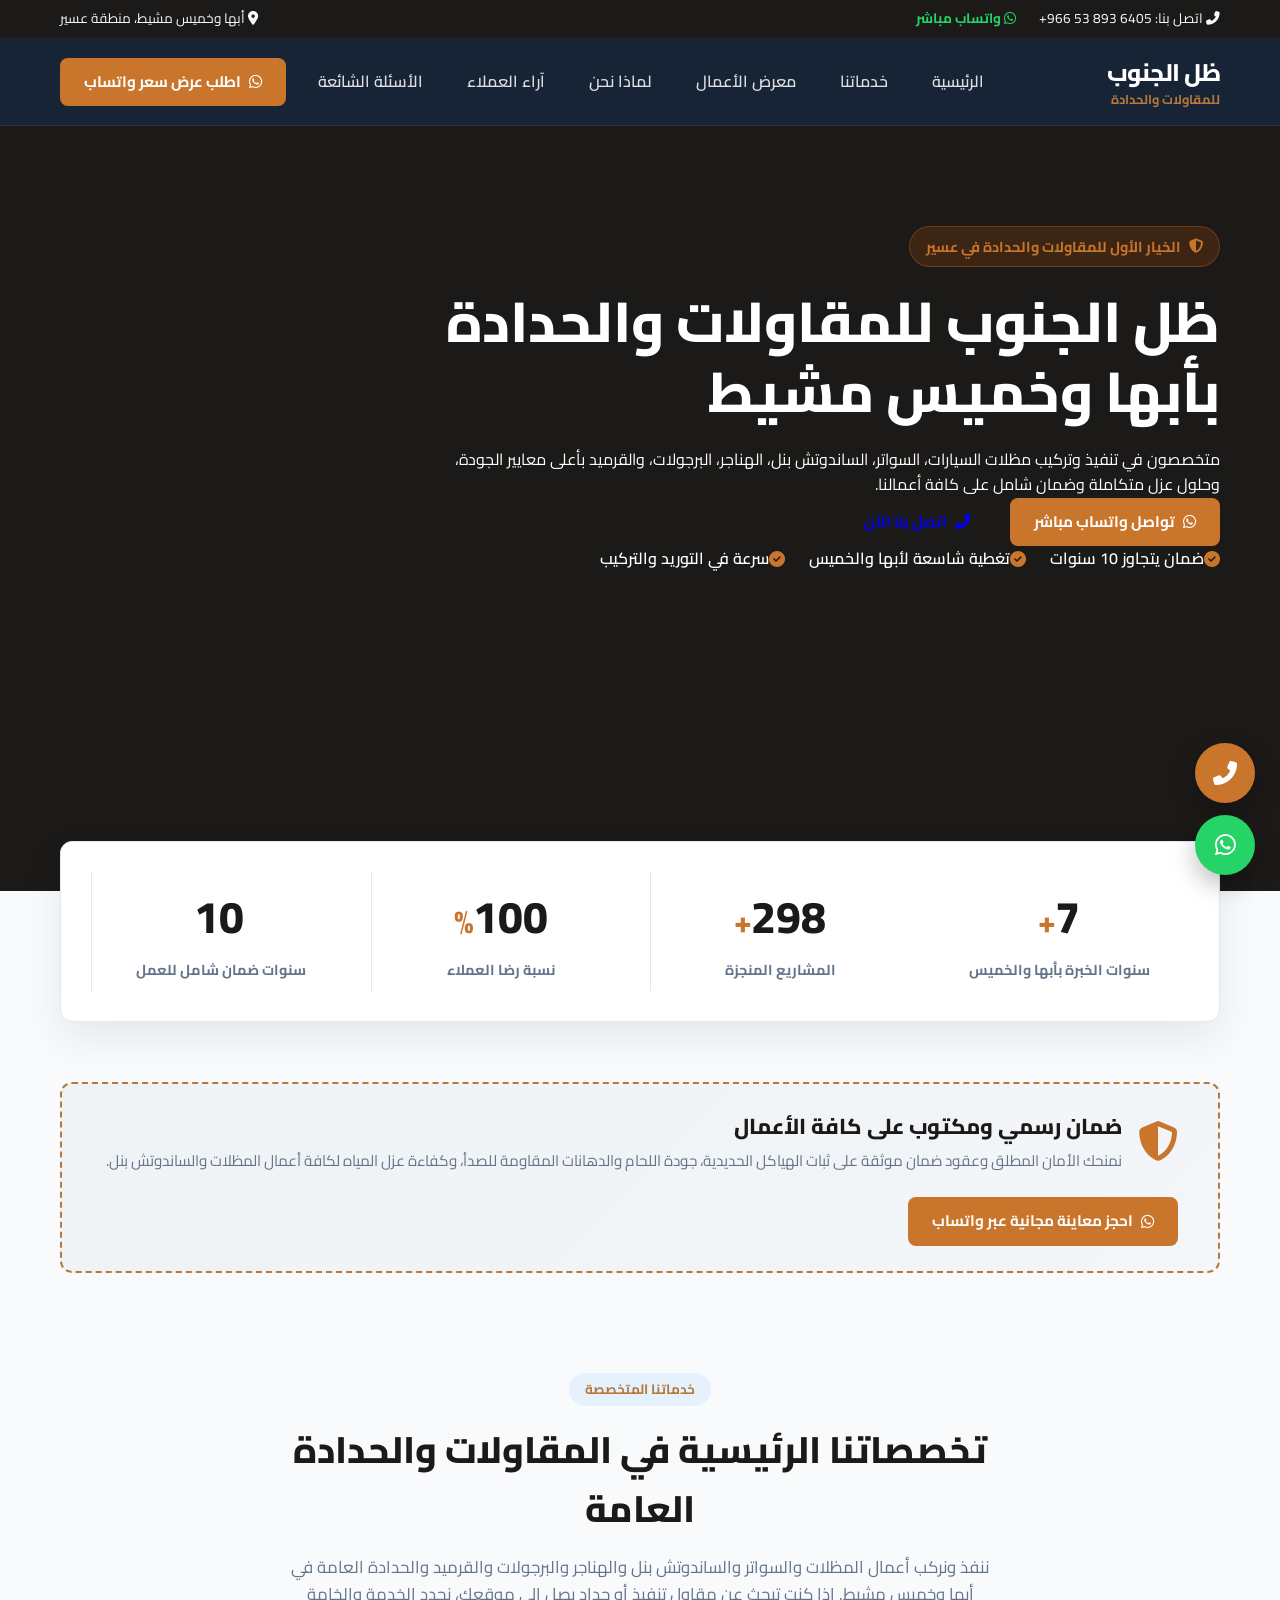
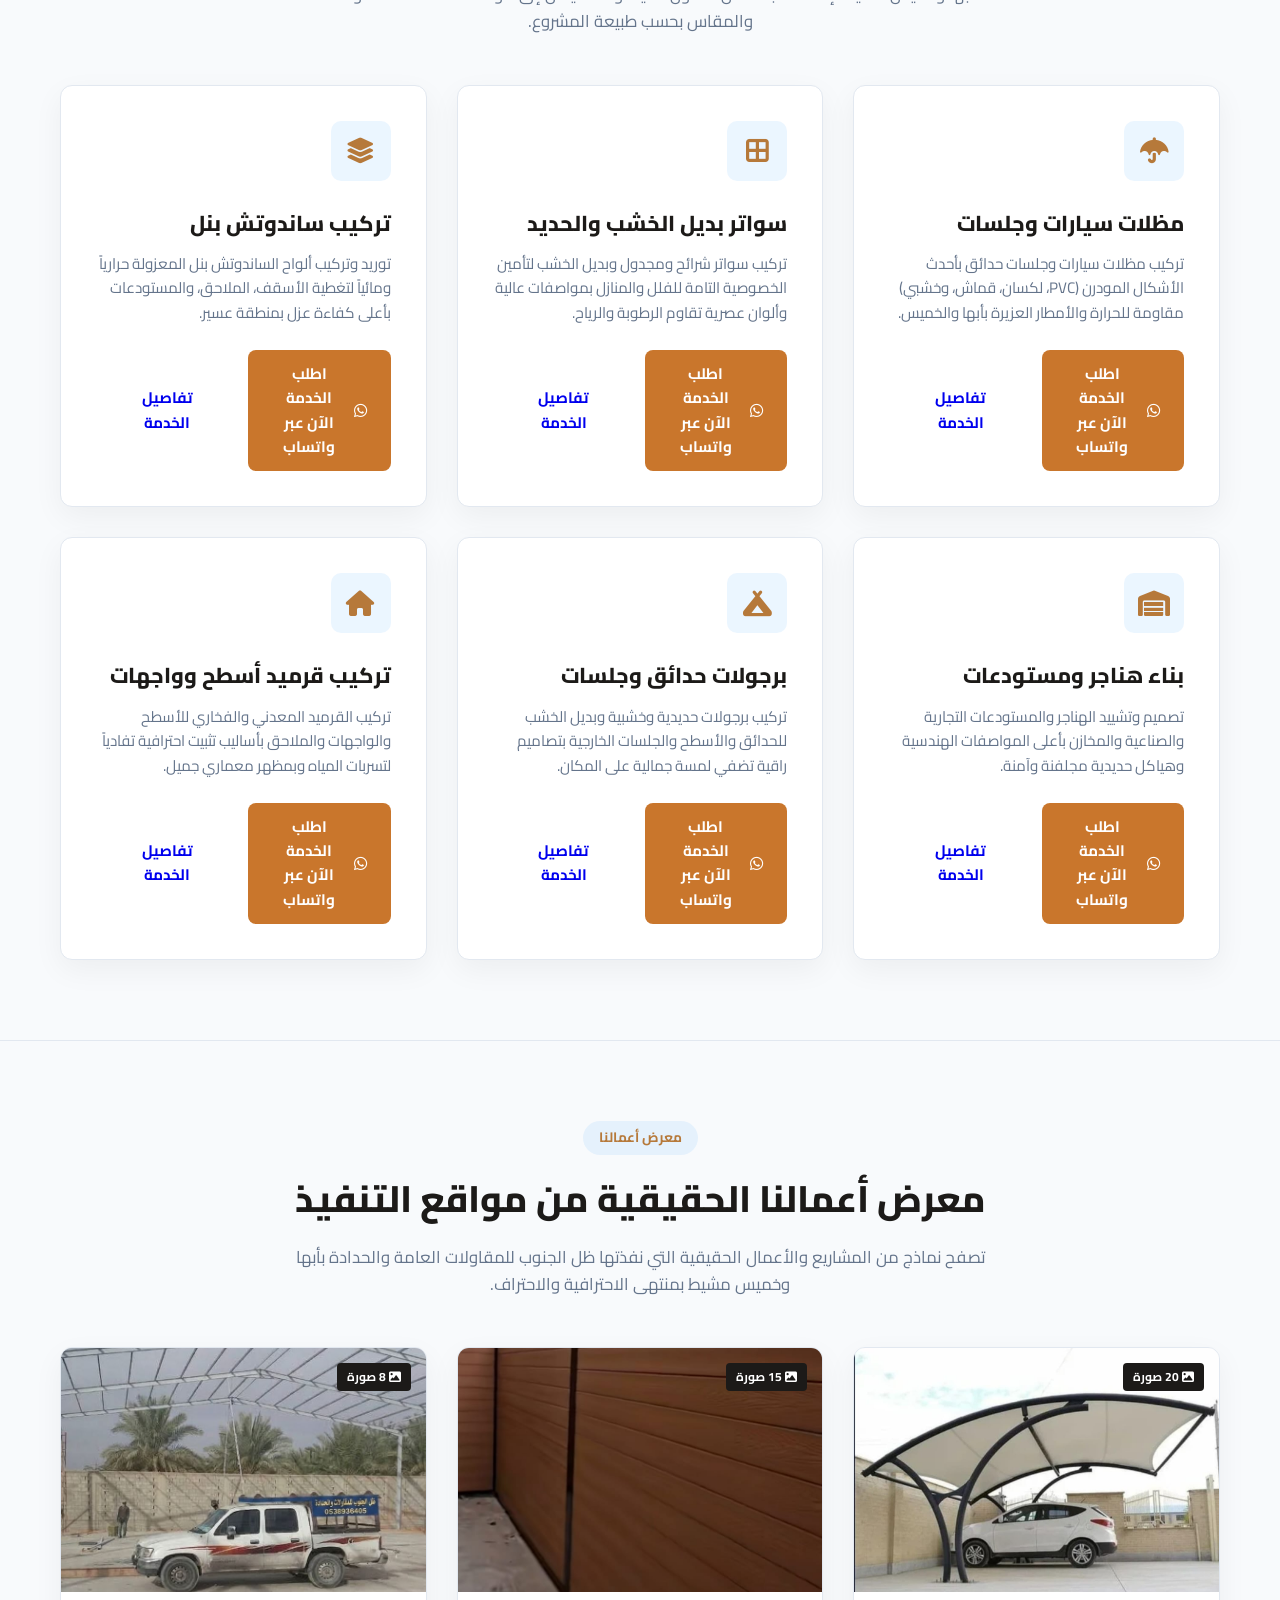
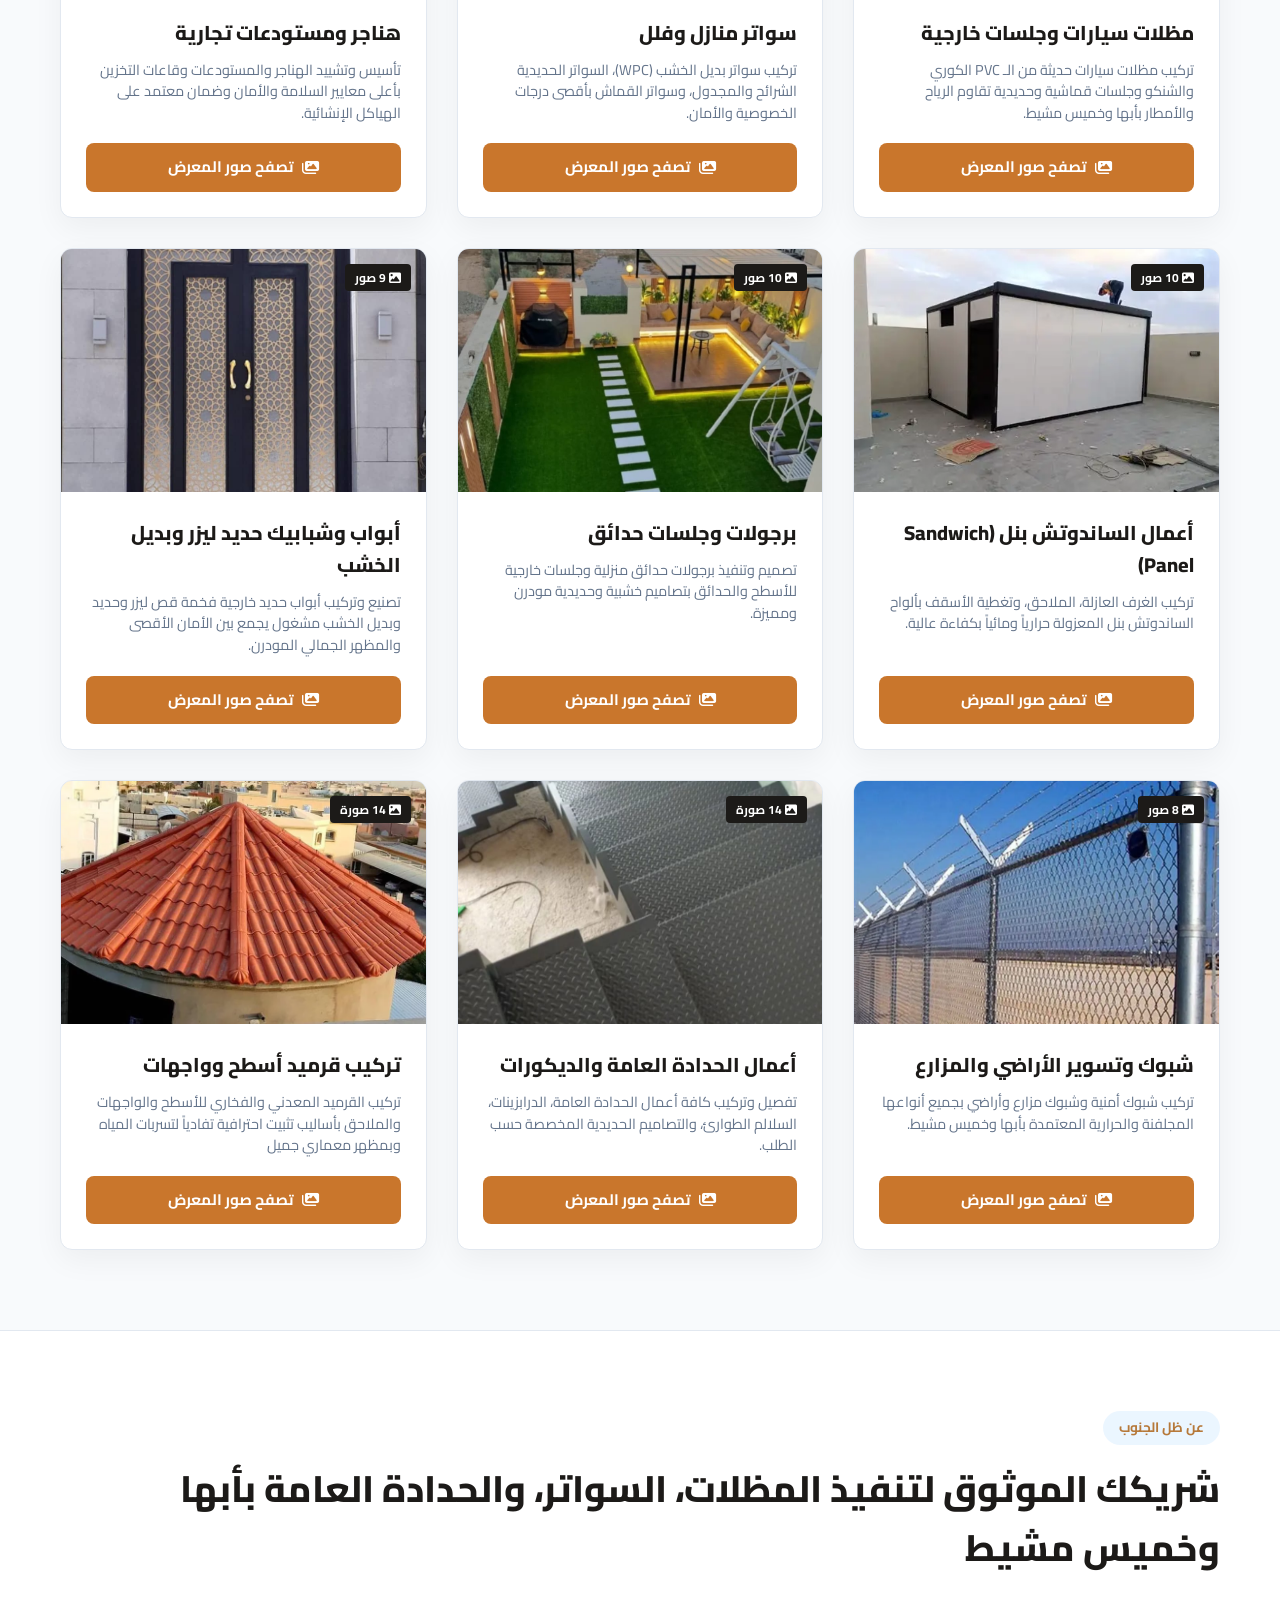
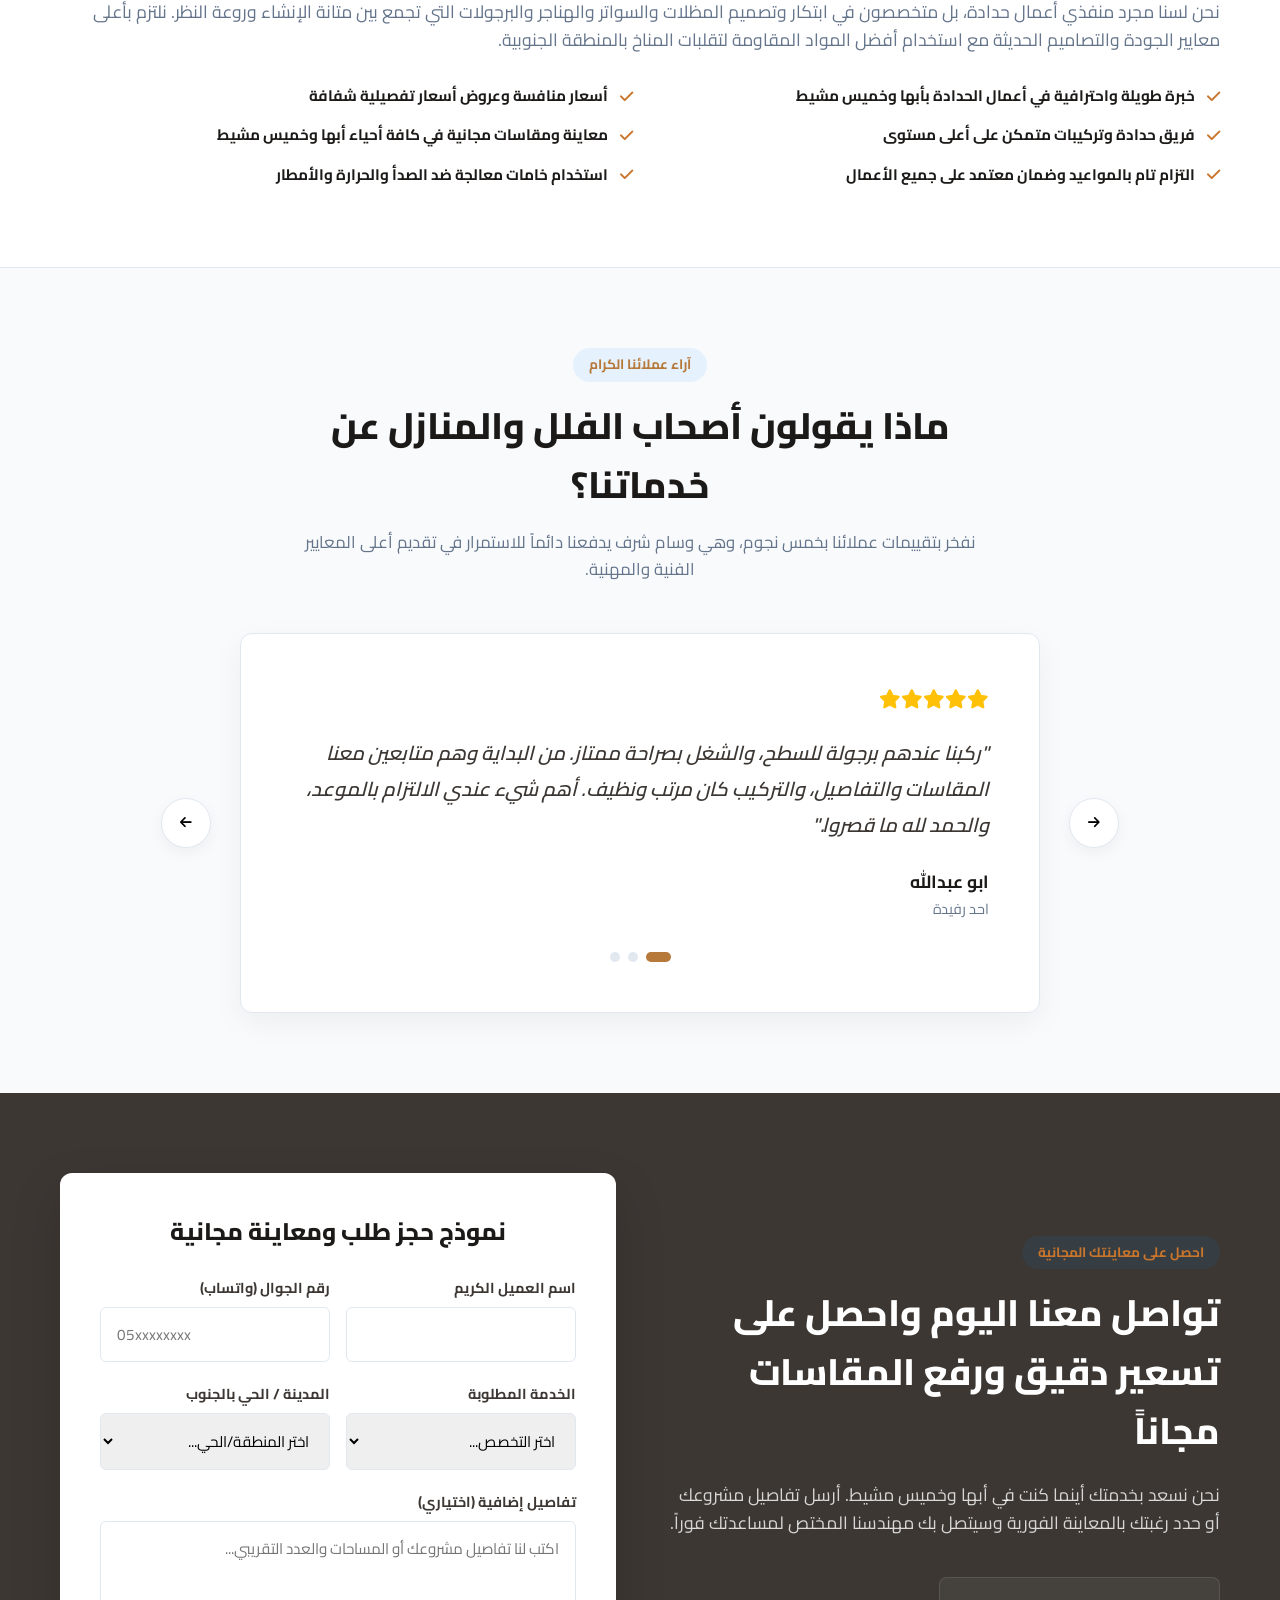
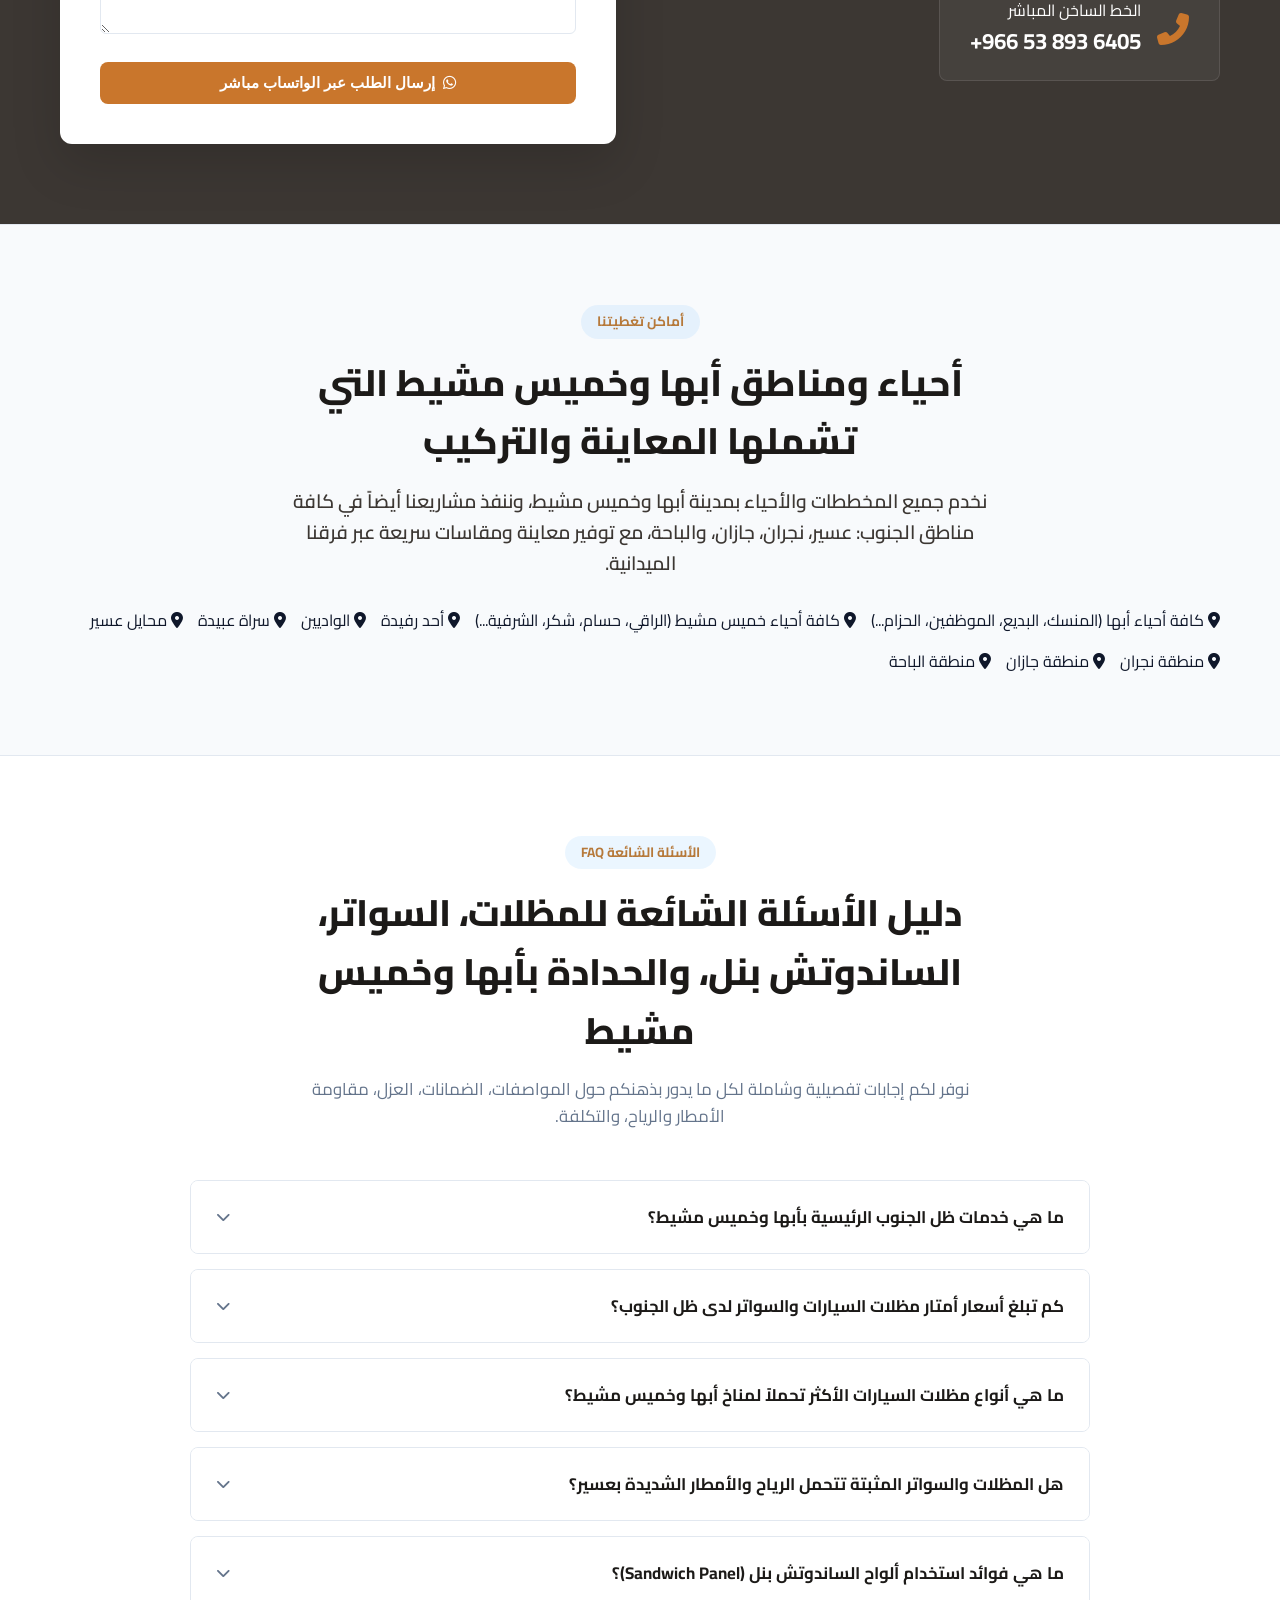
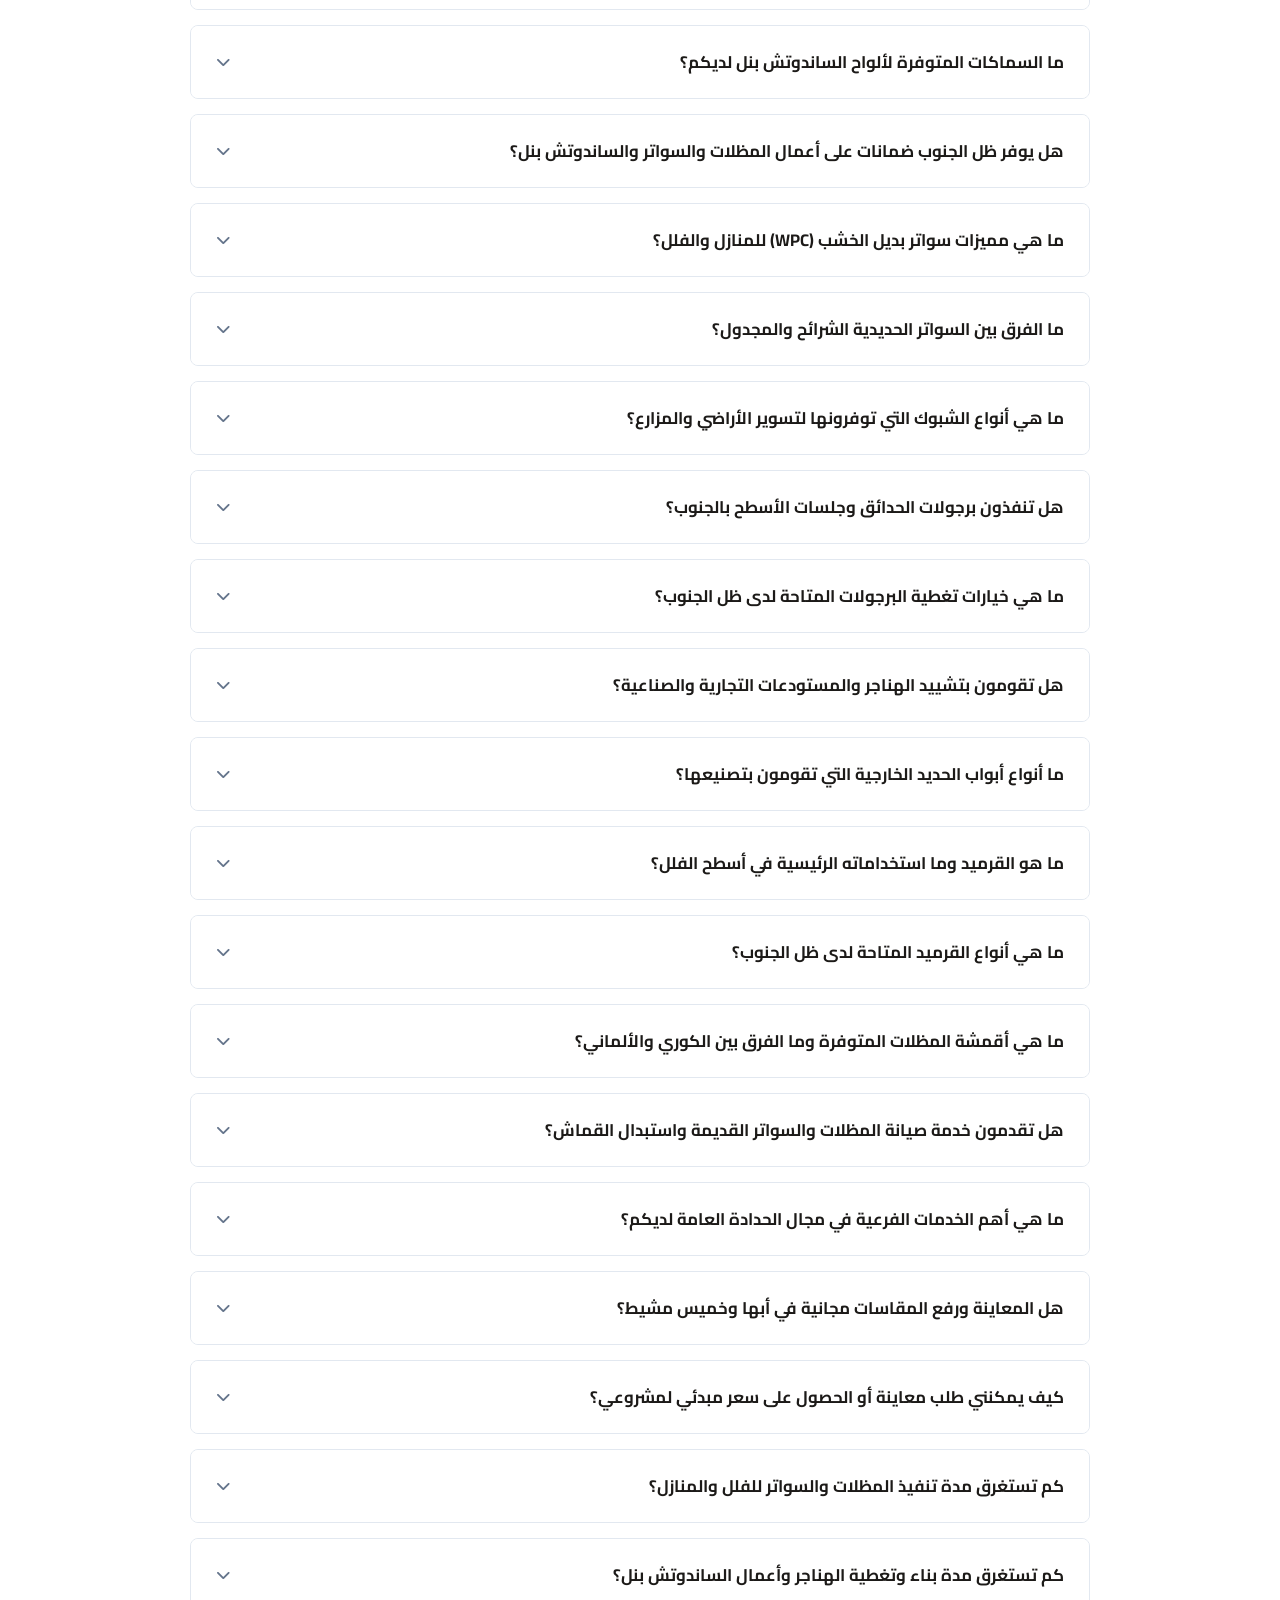
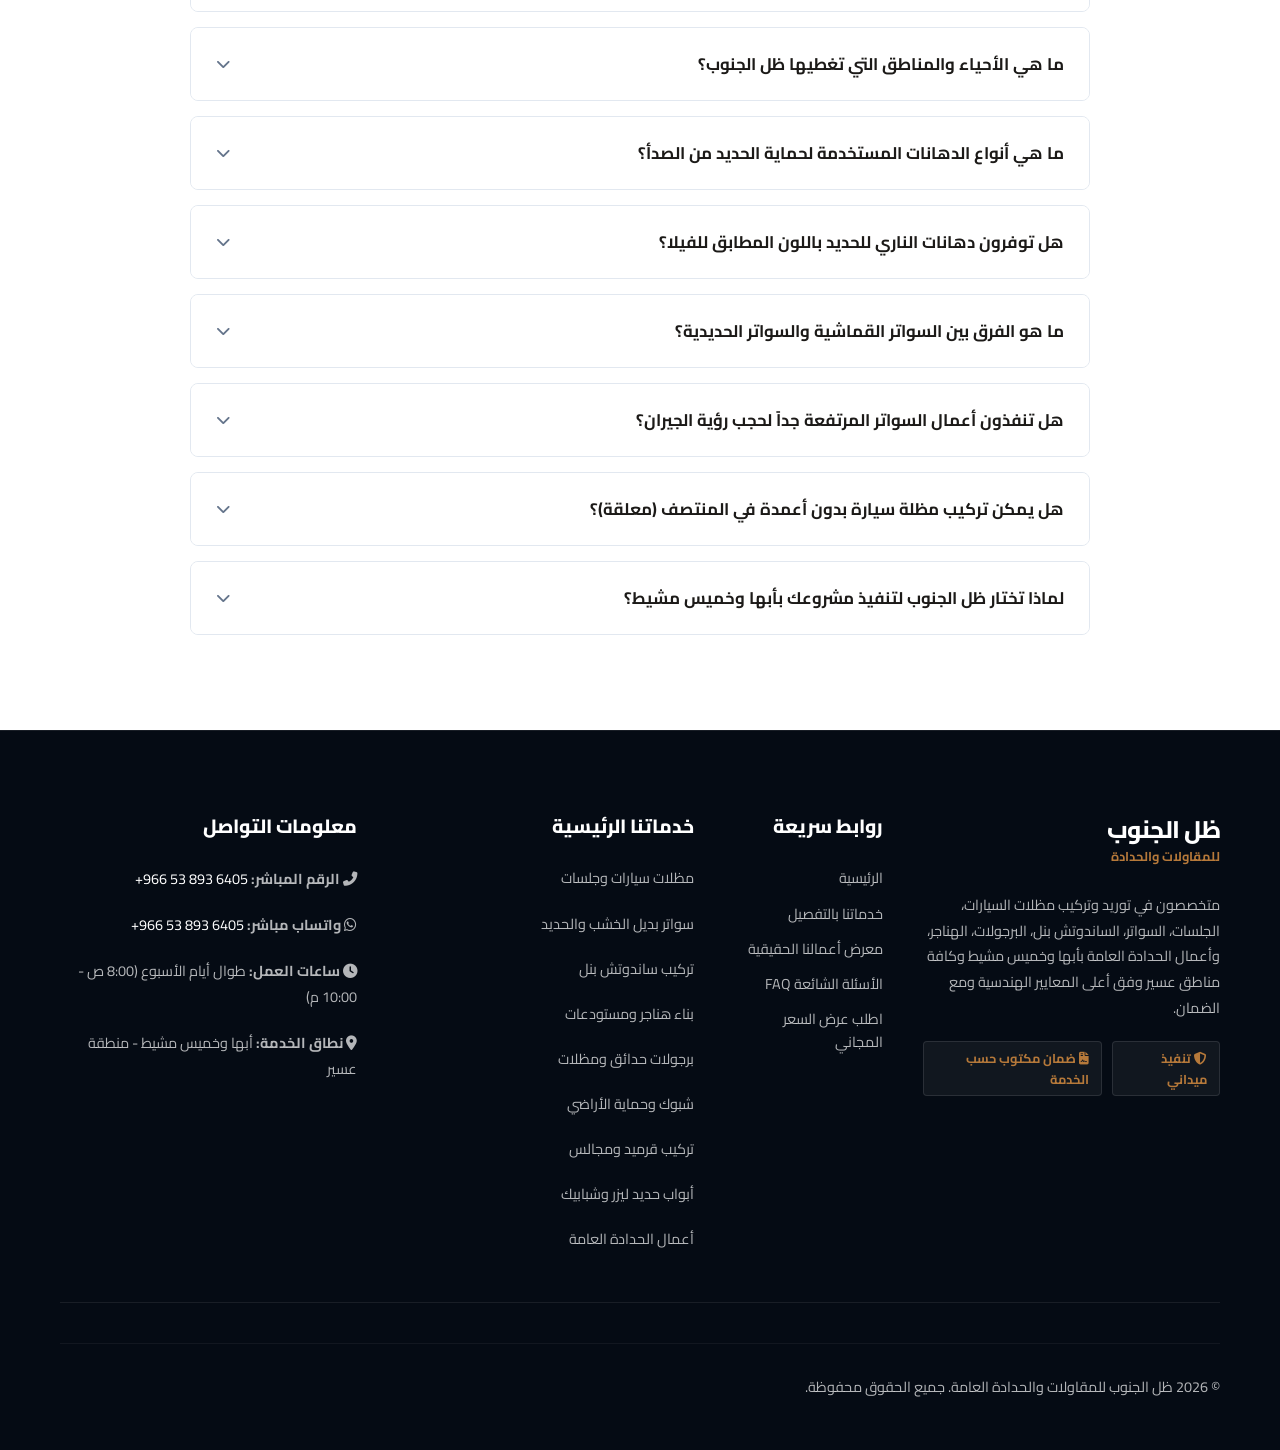
==== index.html @ 2e2a5ae8 "first commit" ====
<!DOCTYPE html>
<html dir="rtl" lang="ar">
<head>
<meta charset="utf-8"/>
<meta content="width=device-width, initial-scale=1.0" name="viewport"/>
 <!-- SEO Primary Meta Tags -->
<title>ظل الجنوب للمقاولات والحدادة | مظلات وسواتر وساندوتش بنل أبها وخميس مشيط</title>
<meta content="مقاول تنفيذ وحداد أعمال حديد بأبها وخميس مشيط. تنفيذ وتركيب مظلات سيارات، سواتر فلل ومنازل، برجولات، هناجر، ساندوتش بنل، قرميد وأعمال حدادة عامة، مع معاينة ورفع مقاسات حسب المشروع." name="description"/>
<link href="https://zill-aljanoub.com/index.html" rel="canonical"/>
<link href="logo/logo.png" rel="shortcut icon" type="image/png"/>
<link href="logo/logo.png" rel="icon" type="image/png"/>
 <!-- Open Graph / Social Media -->
<meta content="website" property="og:type"/>
<meta content="https://zill-aljanoub.com/index.html" property="og:url"/>
<meta content="ظل الجنوب للمقاولات والحدادة | أبها وخميس مشيط" property="og:title"/>
<meta content="تركيب مظلات، سواتر، ساندوتش بنل، وهناجر بـ أبها وخميس مشيط بأفضل الأسعار وضمان شامل." property="og:description"/>
<meta content="https://zill-aljanoub.com/assets/og-image.jpg" property="og:image"/>
 <!--Fonts &amp; Icons Preload  for Speed (Core Web Vitals) -->
<link href="https://fonts.googleapis.com" rel="preconnect"/>
<link crossorigin="" href="https://fonts.gstatic.com" rel="preconnect"/>
<link href="https://fonts.googleapis.com/css2?family=Cairo:wght@300;400;600;700;800&amp;family=Outfit:wght@400;600;700&amp;display=swap" rel="stylesheet"/>
<link href="https://cdnjs.cloudflare.com/ajax/libs/font-awesome/6.4.0/css/all.min.css" rel="stylesheet"/>
 <!-- Main CSS Style -->
<link href="style.css" rel="stylesheet"/>
 <!--Structured Data Schemas (JSON-LD) for Local SEO &amp; AI-->

<script type="application/ld+json">{
  "@context": "https://schema.org",
  "@type": "HomeAndConstructionBusiness",
  "name": "ظل الجنوب للمقاولات والحدادة",
  "image": "https://zill-aljanoub.com/assets/og-image.jpg",
  "@id": "https://zill-aljanoub.com/#business",
  "url": "https://zill-aljanoub.com",
  "telephone": "+966538936405",
  "openingHoursSpecification": {
    "@type": "OpeningHoursSpecification",
    "dayOfWeek": [
      "Saturday",
      "Sunday",
      "Monday",
      "Tuesday",
      "Wednesday",
      "Thursday",
      "Friday"
    ],
    "opens": "07:00",
    "closes": "21:00"
  },
  "areaServed": [
    {
      "@type": "City",
      "name": "أبها"
    },
    {
      "@type": "City",
      "name": "خميس مشيط"
    },
    {
      "@type": "City",
      "name": "أحد رفيدة"
    },
    {
      "@type": "City",
      "name": "محايل عسير"
    },
    {
      "@type": "AdministrativeArea",
      "name": "منطقة عسير"
    },
    {
      "@type": "AdministrativeArea",
      "name": "منطقة نجران"
    },
    {
      "@type": "AdministrativeArea",
      "name": "منطقة جازان"
    },
    {
      "@type": "AdministrativeArea",
      "name": "منطقة الباحة"
    }
  ],
  "description": "مقاول تنفيذ متنقل لأعمال المظلات والسواتر والهناجر والبرجولات والساندوتش بنل والحدادة العامة في أبها وخميس مشيط ومناطق الخدمة المتاحة."
}</script>
<script type="application/ld+json">
    {
      "@context": "https://schema.org",
      "@type": "FAQPage",
      "mainEntity": [
        {"@type": "Question", "name": "ما هي خدمات ظل الجنوب الرئيسية بأبها وخميس مشيط؟", "acceptedAnswer": {"@type": "Answer", "text": "نحن متخصصون في توريد وتركيب مظلات السيارات والجلسات، السواتر بجميع أنواعها، ألواح الساندوتش بنل، تمديد وتشييد الهناجر والمستودعات، البرجولات وتنسيق الحدائق، تركيب القرميد، التسوير بالشبوك الأمنية، وجميع أعمال الحدادة العامة بأبها وخميس مشيط."}},
        {"@type": "Question", "name": "كم تبلغ أسعار أمتار مظلات السيارات والسواتر لدى ظل الجنوب؟", "acceptedAnswer": {"@type": "Answer", "text": "تختلف الأسعار بناءً على سماكة الحديد، نوع القماش، ونوع الدهانات والمساحة الإجمالية. نقدم معاينة ورفع مقاسات مجانية لإعطاء عرض سعر تفصيلي."}},
        {"@type": "Question", "name": "هل يوفر ظل الجنوب ضمانات على أعمال المظلات والسواتر والساندوتش بنل؟", "acceptedAnswer": {"@type": "Answer", "text": "بالتأكيد، الضمان يختلف حسب نوع الخدمة والخامات ونطاق العمل، وتوضح تفاصيله في عرض السعر أو الاتفاق قبل التنفيذ."}},
        {"@type": "Question", "name": "ما هي مميزات سواتر بديل الخشب (WPC) للمنازل والفلل؟", "acceptedAnswer": {"@type": "Answer", "text": "تجمع بين فخامة الخشب الطبيعي وقوة البلاستيك المعالج، مقاومة للماء والرطوبة والنمل الأبيض تماماً، ولا تحتاج لدهان أو صيانة."}},
        {"@type": "Question", "name": "لماذا تختار ظل الجنوب لتنفيذ مشروعك بأبها وخميس مشيط؟", "acceptedAnswer": {"@type": "Answer", "text": "لأننا نضمن الدقة والسرعة في التنفيذ، واستخدام خامات معتمدة، والتزاماً كاملاً بالضمان والمواعيد، وأسعاراً مناسبة تناسب الجميع بالمنطقة الجنوبية."}}
      ]
    }
  </script>
<meta content="ar_SA" property="og:locale"/><meta content="ظل الجنوب" property="og:site_name"/><script type="application/ld+json">{
  "@context": "https://schema.org",
  "@type": "WebSite",
  "@id": "https://zill-aljanoub.com/#website",
  "url": "https://zill-aljanoub.com",
  "name": "ظل الجنوب",
  "alternateName": "ظل الجنوب للمقاولات والحدادة",
  "inLanguage": "ar-SA",
  "publisher": {
    "@id": "https://zill-aljanoub.com/#business"
  }
}</script></head>
<body>
 <!-- Top Bar Contact Info -->
<header class="top-bar">
<div class="container flex justify-between items-center">
<div class="top-bar-contact">
<a class="contact-link" href="tel:+966538936405"><i class="fas fa-phone-alt"></i> اتصل بنا: <span class="phone-number" dir="ltr">+966 53 893 6405</span></a>
<a class="contact-link wa-link" href="https://wa.me/966538936405?text=مرحبا%20مؤسسة%20ظل%20الجنوب،%20أريد%20الاستفسار%20عن%20خدماتكم"><i class="fab fa-whatsapp"></i> واتساب مباشر</a>
</div>
<div class="top-bar-location">
<span><i class="fas fa-map-marker-alt"></i> أبها وخميس مشيط، منطقة عسير</span>
</div>
</div>
</header>
 <!-- Navbar -->
<nav class="navbar" id="navbar">
<div class="container flex justify-between items-center">
<div class="nav-brand">
<a class="logo-link" href="/">
<!-- <img src="logo/logo.png" alt=" ظل الجنوب للمقاولات والحدادة - مظلات وسواتر وساندوتش بنل بـ أبها وخميس مشيط" class="nav-logo" loading="lazy"> -->
<div class="brand-wrapper">
<span class="brand-primary">ظل الجنوب</span>
<span class="brand-secondary">للمقاولات والحدادة</span>
</div>
</a>
</div>
<button aria-label="فتح القائمة" class="nav-toggle" id="nav-toggle">
<span></span>
<span></span>
<span></span>
</button>
<ul class="nav-menu" id="nav-menu">
<li><a class="nav-link" href="#home">الرئيسية</a></li>
<li><a class="nav-link" href="#services-section">خدماتنا</a></li>
<li><a class="nav-link" href="#portfolio-section">معرض الأعمال</a></li>
<li><a class="nav-link" href="#about-section">لماذا نحن</a></li>
<li><a class="nav-link" href="#testimonials-section">آراء العملاء</a></li>
<li><a class="nav-link" href="#faq-section">الأسئلة الشائعة</a></li>
<li><a class="btn btn-primary nav-cta" href="https://wa.me/966538936405?text=مرحبا%20مؤسسة%20ظل%20الجنوب،%20أريد%20طلب%20عرض%20سعر" rel="noopener noreferrer" target="_blank"><i class="fab fa-whatsapp"></i> اطلب عرض سعر واتساب</a></li>
</ul>
</div>
</nav>
 <!-- Dynamic Content Injected here -->
 <!-- Hero Section -->
<section class="hero-section" id="home">
<div class="container flex items-center justify-between">
<div class="hero-content">
<span class="hero-badge"><i class="fas fa-shield-alt"></i> الخيار الأول للمقاولات والحدادة في عسير</span>
<h1 class="hero-title">ظل الجنوب للمقاولات والحدادة <span class="highlight">بأبها وخميس مشيط</span></h1>
<p class="hero-subtitle">متخصصون في تنفيذ وتركيب مظلات السيارات، السواتر، الساندوتش بنل، الهناجر، البرجولات، والقرميد بأعلى معايير الجودة، وحلول عزل متكاملة وضمان شامل على كافة أعمالنا.</p>
<div class="hero-actions flex gap-4">
<a class="btn btn-primary" href="https://wa.me/966538936405?text=مرحبا%20مؤسسة%20ظل%20الجنوب،%20أريد%20الاستفسار%20عن%20خدماتكم"><i class="fab fa-whatsapp"></i> تواصل واتساب مباشر</a>
<a class="btn btn-secondary" href="tel:+966538936405"><i class="fas fa-phone-alt"></i> اتصل بنا الآن</a>
</div>
<div class="hero-features flex gap-6">
<div class="feature-item flex items-center">
<i class="fas fa-check-circle text-orange"></i>
<span>ضمان يتجاوز 10 سنوات</span>
</div>
<div class="feature-item flex items-center">
<i class="fas fa-check-circle text-orange"></i>
<span>تغطية شاسعة لأبها والخميس</span>
</div>
<div class="feature-item flex items-center">
<i class="fas fa-check-circle text-orange"></i>
<span>سرعة في التوريد والتركيب</span>
</div>
</div>
</div>
</div>
</section>
 <!--Trust Bar (Guarantees &amp; Stats Counters)-->
<section class="trust-bar-section">
<div class="container">
<div class="stats-grid">
<div class="stat-item">
<span class="stat-number" data-target="7">0</span>
<span class="stat-plus">+</span>
<span class="stat-label">سنوات الخبرة بأبها والخميس</span>
</div>
<div class="stat-item">
<span class="stat-number" data-target="350">0</span>
<span class="stat-plus">+</span>
<span class="stat-label">المشاريع المنجزة</span>
</div>
<div class="stat-item">
<span class="stat-number" data-target="100">0</span>
<span class="stat-plus">%</span>
<span class="stat-label">نسبة رضا العملاء</span>
</div>
<div class="stat-item">
<span class="stat-number" data-target="10">0</span>
<span class="stat-plus"></span>
<span class="stat-label">سنوات ضمان شامل للعمل</span>
</div>
</div>
</div>
</section>
 <!--Trust Badges &amp; Guarantee Section-->
<section class="guarantee-badge-section">
<div class="container">
<div class="guarantee-card flex items-center justify-between gap-6 flex-wrap">
<div class="flex items-center gap-4">
<i class="fas fa-shield-alt lg-icon text-orange"></i>
<div>
<h3>ضمان رسمي ومكتوب على كافة الأعمال</h3>
<p>نمنحك الأمان المطلق وعقود ضمان موثقة على ثبات الهياكل الحديدية، جودة اللحام والدهانات المقاومة للصدأ، وكفاءة عزل المياه لكافة أعمال المظلات والساندوتش بنل.</p>
</div>
</div>
<a class="btn btn-primary" href="https://wa.me/966538936405?text=مرحبا%20مؤسسة%20ظل%20الجنوب،%20أريد%20حجز%20معاينة%20مجانية%20في%20موقعي" rel="noopener noreferrer" target="_blank"><i class="fab fa-whatsapp"></i> احجز معاينة مجانية عبر واتساب</a>
</div>
</div>
</section>
 <!-- Services Grid Section -->
<section class="services-section" id="services-section">
<div class="container">
<div class="section-title text-center">
<span class="section-badge">خدماتنا المتخصصة</span>
<h2>تخصصاتنا الرئيسية في المقاولات والحدادة العامة</h2>
<p>ننفذ ونركب أعمال المظلات والسواتر والساندوتش بنل والهناجر والبرجولات والقرميد والحدادة العامة في أبها وخميس مشيط. إذا كنت تبحث عن مقاول تنفيذ أو حداد يصل إلى موقعك، نحدد الخدمة والخامة والمقاس بحسب طبيعة المشروع.</p>
</div>
<div class="services-grid">
 <!-- Service 0: مظلات سيارات وجلسات -->
<div class="service-card" data-index="0">
<div class="service-icon-wrapper">
<i class="fas fa-umbrella"></i>
</div>
<h4>مظلات سيارات وجلسات</h4>
<p>تركيب مظلات سيارات وجلسات حدائق بأحدث الأشكال المودرن (PVC، لكسان، قماش، وخشبي) مقاومة للحرارة والأمطار العزيرة بأبها والخميس.</p>
<div class="card-footer-cta">
<a class="btn btn-primary btn-block" href="https://wa.me/966538936405?text=مرحبا%20مؤسسة%20ظل%20الجنوب،%20أريد%20الاستفسار%20عن%20خدمة%20مظلات%20السيارات%20والجلسات" rel="noopener noreferrer" target="_blank"><i class="fab fa-whatsapp"></i> اطلب الخدمة الآن عبر واتساب</a>
<a aria-label="تفاصيل خدمة مظلات سيارات وجلسات" class="btn btn-secondary btn-block" href="./car-shades/index.html">تفاصيل الخدمة</a></div>
</div>
 <!-- Service 1: سواتر بديل الخشب والحديد -->
<div class="service-card" data-index="1">
<div class="service-icon-wrapper">
<i class="fas fa-border-all"></i>
</div>
<h4>سواتر بديل الخشب والحديد</h4>
<p>تركيب سواتر شرائح ومجدول وبديل الخشب لتأمين الخصوصية التامة للفلل والمنازل بمواصفات عالية وألوان عصرية تقاوم الرطوبة والرياح.</p>
<div class="card-footer-cta">
<a class="btn btn-primary btn-block" href="https://wa.me/966538936405?text=مرحبا%20مؤسسة%20ظل%20الجنوب،%20أريد%20الاستفسار%20عن%20خدمة%20السواتر" rel="noopener noreferrer" target="_blank"><i class="fab fa-whatsapp"></i> اطلب الخدمة الآن عبر واتساب</a>
<a aria-label="تفاصيل خدمة سواتر بديل الخشب والحديد" class="btn btn-secondary btn-block" href="./house-screens/index.html">تفاصيل الخدمة</a></div>
</div>
 <!-- Service 2: ساندوتش بنل -->
<div class="service-card" data-index="2">
<div class="service-icon-wrapper">
<i class="fas fa-layer-group"></i>
</div>
<h4>تركيب ساندوتش بنل</h4>
<p>توريد وتركيب ألواح الساندوتش بنل المعزولة حرارياً ومائياً لتغطية الأسقف، الملاحق، والمستودعات بأعلى كفاءة عزل بمنطقة عسير.</p>
<div class="card-footer-cta">
<a class="btn btn-primary btn-block" href="https://wa.me/966538936405?text=مرحبا%20مؤسسة%20ظل%20الجنوب،%20أريد%20الاستفسار%20عن%20خدمة%20الساندوتش%20بنل" rel="noopener noreferrer" target="_blank"><i class="fab fa-whatsapp"></i> اطلب الخدمة الآن عبر واتساب</a>
<a aria-label="تفاصيل خدمة تركيب ساندوتش بنل" class="btn btn-secondary btn-block" href="./sandwich-panels/index.html">تفاصيل الخدمة</a></div>
</div>
 <!-- Service 3: بناء هناجر ومستودعات -->
<div class="service-card" data-index="3">
<div class="service-icon-wrapper">
<i class="fas fa-warehouse"></i>
</div>
<h4>بناء هناجر ومستودعات</h4>
<p>تصميم وتشييد الهناجر والمستودعات التجارية والصناعية والمخازن بأعلى المواصفات الهندسية وهياكل حديدية مجلفنة وآمنة.</p>
<div class="card-footer-cta">
<a class="btn btn-primary btn-block" href="https://wa.me/966538936405?text=مرحبا%20مؤسسة%20ظل%20الجنوب،%20أريد%20الاستفسار%20عن%20خدمة%20الهناجر%20والمستودعات" rel="noopener noreferrer" target="_blank"><i class="fab fa-whatsapp"></i> اطلب الخدمة الآن عبر واتساب</a>
<a aria-label="تفاصيل خدمة بناء هناجر ومستودعات" class="btn btn-secondary btn-block" href="./hangars/index.html">تفاصيل الخدمة</a></div>
</div>
 <!-- Service 4: برجولات حدائق -->
<div class="service-card" data-index="4">
<div class="service-icon-wrapper">
<i class="fas fa-campground"></i>
</div>
<h4>برجولات حدائق وجلسات</h4>
<p>تركيب برجولات حديدية وخشبية وبديل الخشب للحدائق والأسطح والجلسات الخارجية بتصاميم راقية تضفي لمسة جمالية على المكان.</p>
<div class="card-footer-cta">
<a class="btn btn-primary btn-block" href="https://wa.me/966538936405?text=مرحبا%20مؤسسة%20ظل%20الجنوب،%20أريد%20الاستفسار%20عن%20خدمة%20البرجولات" rel="noopener noreferrer" target="_blank"><i class="fab fa-whatsapp"></i> اطلب الخدمة الآن عبر واتساب</a>
<a aria-label="تفاصيل خدمة برجولات حدائق وجلسات" class="btn btn-secondary btn-block" href="./pergolas/index.html">تفاصيل الخدمة</a></div>
</div>
 <!-- Service 5: قرميد أسطح وواجهات -->
<div class="service-card" data-index="5">
<div class="service-icon-wrapper">
<i class="fas fa-home"></i>
</div>
<h4>تركيب قرميد أسطح وواجهات</h4>
<p>تركيب القرميد المعدني والفخاري للأسطح والواجهات والملاحق بأساليب تثبيت احترافية تفادياً لتسربات المياه وبمظهر معماري جميل.</p>
<div class="card-footer-cta">
<a class="btn btn-primary btn-block" href="https://wa.me/966538936405?text=مرحبا%20مؤسسة%20ظل%20الجنوب،%20أريد%20الاستفسار%20عن%20خدمة%20القرميد" rel="noopener noreferrer" target="_blank"><i class="fab fa-whatsapp"></i> اطلب الخدمة الآن عبر واتساب</a>
<a aria-label="تفاصيل خدمة تركيب قرميد أسطح وواجهات" class="btn btn-secondary btn-block" href="./tiles/index.html">تفاصيل الخدمة</a></div>
</div>
</div>
</div>
</section>
 <!-- Beautiful Visual 8 Portfolio Grid Section -->
<section class="portfolio-section" id="portfolio-section">
<div class="container">
<div class="section-title text-center">
<span class="section-badge">معرض أعمالنا</span>
<h2>معرض أعمالنا الحقيقية من مواقع التنفيذ</h2>
<p>تصفح نماذج من المشاريع والأعمال الحقيقية التي نفذتها ظل الجنوب للمقاولات العامة والحدادة بأبها وخميس مشيط بمنتهى الاحترافية والاحتراف.</p>
</div>
<div class="portfolio-grid">
 <!-- Card 1: مظلات سيارات وجلسات -->
<div class="portfolio-card">
<span class="portfolio-badge"><i class="fas fa-image"></i> 20 صورة</span>
<div class="portfolio-cover-wrapper">
<img alt="مظلات سيارات وجلسات خارجية - ظل الجنوب بأبها وخميس مشيط" class="portfolio-cover" loading="lazy" src="images/car-shades.jpg"/>
</div>
<div class="portfolio-card-body">
<h4>مظلات سيارات وجلسات خارجية</h4>
<p>تركيب مظلات سيارات حديثة من الـ PVC الكوري والشنكو وجلسات قماشية وحديدية تقاوم الرياح والأمطار بأبها وخميس مشيط.</p>
<a class="btn btn-primary btn-block" href="./car-shades/index.html"><i class="fas fa-images"></i> تصفح صور المعرض</a>
</div>
</div>
 <!-- Card 2: سواتر بديل الخشب والقماش -->
<div class="portfolio-card">
<span class="portfolio-badge"><i class="fas fa-image"></i> 15 صورة</span>
<div class="portfolio-cover-wrapper">
<img alt="سواتر وجدران بديل الخشب - ظل الجنوب بأبها وخميس مشيط" class="portfolio-cover" loading="lazy" src="images/house-screens.jpg"/>
</div>
<div class="portfolio-card-body">
<h4>سواتر منازل وفلل</h4>
<p>تركيب سواتر بديل الخشب (WPC)، السواتر الحديدية الشرائح والمجدول، وسواتر القماش بأقصى درجات الخصوصية والأمان.</p>
<a class="btn btn-primary btn-block" href="./house-screens/index.html"><i class="fas fa-images"></i> تصفح صور المعرض</a>
</div>
</div>
 <!-- Card 3: هناجر ومستودعات -->
<div class="portfolio-card">
<span class="portfolio-badge"><i class="fas fa-image"></i> 8 صورة</span>
<div class="portfolio-cover-wrapper">
<img alt="بناء هناجر ومستودعات - ظل الجنوب بأبها وخميس مشيط" class="portfolio-cover" loading="lazy" src="images/hangars.jpg"/>
</div>
<div class="portfolio-card-body">
<h4>هناجر ومستودعات تجارية</h4>
<p>تأسيس وتشييد الهناجر والمستودعات وقاعات التخزين بأعلى معايير السلامة والأمان وضمان معتمد على الهياكل الإنشائية.</p>
<a class="btn btn-primary btn-block" href="./hangars/index.html"><i class="fas fa-images"></i> تصفح صور المعرض</a>
</div>
</div>
 <!-- Card 4: ساندوتش بنل -->
<div class="portfolio-card">
<span class="portfolio-badge"><i class="fas fa-image"></i> 10 صور</span>
<div class="portfolio-cover-wrapper">
<img alt="مباني ساندوتش بنل - ظل الجنوب بأبها وخميس مشيط" class="portfolio-cover" loading="lazy" src="images/sandwich-panels.jpg"/>
</div>
<div class="portfolio-card-body">
<h4>أعمال الساندوتش بنل (Sandwich Panel)</h4>
<p>تركيب الغرف العازلة، الملاحق، وتغطية الأسقف بألواح الساندوتش بنل المعزولة حرارياً ومائياً بكفاءة عالية.</p>
<a class="btn btn-primary btn-block" href="./sandwich-panels/index.html"><i class="fas fa-images"></i> تصفح صور المعرض</a>
</div>
</div>
 <!-- Card 5: برجولات وجلسات حدائق -->
<div class="portfolio-card">
<span class="portfolio-badge"><i class="fas fa-image"></i> 10 صور</span>
<div class="portfolio-cover-wrapper">
<img alt="برجولات وجلسات حدائق - ظل الجنوب بأبها وخميس مشيط" class="portfolio-cover" loading="lazy" src="images/pergolas.jpg"/>
</div>
<div class="portfolio-card-body">
<h4>برجولات وجلسات حدائق</h4>
<p>تصميم وتنفيذ برجولات حدائق منزلية وجلسات خارجية للأسطح والحدائق بتصاميم خشبية وحديدية مودرن ومميزة.</p>
<a class="btn btn-primary btn-block" href="./pergolas/index.html"><i class="fas fa-images"></i> تصفح صور المعرض</a>
</div>
</div>
 <!-- Card 6: أبواب وشبابيك حديد -->
<div class="portfolio-card">
<span class="portfolio-badge"><i class="fas fa-image"></i> 9 صور</span>
<div class="portfolio-cover-wrapper">
<img alt="أبواب خارجية حديد وشبابيك - ظل الجنوب بأبها وخميس مشيط" class="portfolio-cover" loading="lazy" src="images/laser-doors-windows.jpg"/>
</div>
<div class="portfolio-card-body">
<h4>أبواب وشبابيك حديد ليزر وبديل الخشب</h4>
<p>تصنيع وتركيب أبواب حديد خارجية فخمة قص ليزر وحديد وبديل الخشب مشغول يجمع بين الأمان الأقصى والمظهر الجمالي المودرن.</p>
<a class="btn btn-primary btn-block" href="./laser-doors-windows/index.html"><i class="fas fa-images"></i> تصفح صور المعرض</a>
</div>
</div>
 <!-- Card 7: شبوك وحماية -->
<div class="portfolio-card">
<span class="portfolio-badge"><i class="fas fa-image"></i> 8 صور</span>
<div class="portfolio-cover-wrapper">
<img alt="شبوك وحماية الأراضي - ظل الجنوب بأبها وخميس مشيط" class="portfolio-cover" loading="lazy" src="images/fences.jpg"/>
</div>
<div class="portfolio-card-body">
<h4>شبوك وتسوير الأراضي والمزارع</h4>
<p>تركيب شبوك أمنية وشبوك مزارع وأراضي بجميع أنواعها المجلفنة والحرارية المعتمدة بأبها وخميس مشيط.</p>
<a class="btn btn-primary btn-block" href="./fences/index.html"><i class="fas fa-images"></i> تصفح صور المعرض</a>
</div>
</div>
 <!-- Card 8: حدادة عامة وتصاميم خاصة -->
<div class="portfolio-card">
<span class="portfolio-badge"><i class="fas fa-image"></i> 14 صورة</span>
<div class="portfolio-cover-wrapper">
<img alt="أعمال الحدادة العامة - ظل الجنوب بأبها وخميس مشيط" class="portfolio-cover" loading="lazy" src="images/general-blacksmithing.jpg"/>
</div>
<div class="portfolio-card-body">
<h4>أعمال الحدادة العامة والديكورات</h4>
<p>تفصيل وتركيب كافة أعمال الحدادة العامة، الدرابزينات، السلالم الطوارئ، والتصاميم الحديدية المخصصة حسب الطلب.</p>
<a class="btn btn-primary btn-block" href="./general-blacksmithing/index.html"><i class="fas fa-images"></i> تصفح صور المعرض</a>
</div>
</div>
 <!-- Card 9: تركيب قرميد أسطح وواجهات -->
<div class="portfolio-card">
<span class="portfolio-badge"><i class="fas fa-image"></i> 14 صورة</span>
<div class="portfolio-cover-wrapper">
<img alt="تركيب قرميد أسطح وواجهات - ظل الجنوب بأبها وخميس مشيط" class="portfolio-cover" loading="lazy" src="images/tiles.jpg"/>
</div>
<div class="portfolio-card-body">
<h4>تركيب قرميد أسطح وواجهات</h4>
<p>تركيب القرميد المعدني والفخاري للأسطح والواجهات والملاحق بأساليب تثبيت احترافية تفادياً لتسربات المياه وبمظهر معماري جميل</p>
<a class="btn btn-primary btn-block" href="./tiles/index.html"><i class="fas fa-images"></i> تصفح صور المعرض</a>
</div>
</div>
</div>
</div>
</section>
 <!-- Why Choose Us Section (Points of Trust) -->
<section class="about-section" id="about-section">
<div class="container">
<div class="about-grid flex justify-between items-center gap-12 flex-wrap">
<div class="about-content">
<span class="section-badge">عن ظل الجنوب</span>
<h2>شريكك الموثوق لتنفيذ المظلات، السواتر، والحدادة العامة بأبها وخميس مشيط</h2>
<p>نحن لسنا مجرد منفذي أعمال حدادة، بل متخصصون في ابتكار وتصميم المظلات والسواتر والهناجر والبرجولات التي تجمع بين متانة الإنشاء وروعة النظر. نلتزم بأعلى معايير الجودة والتصاميم الحديثة مع استخدام أفضل المواد المقاومة لتقلبات المناخ بالمنطقة الجنوبية.</p>
<div class="trust-points-grid">
<div class="trust-point flex items-center gap-3">
<i class="fas fa-check text-orange"></i>
<span>خبرة طويلة واحترافية في أعمال الحدادة بأبها وخميس مشيط</span>
</div>
<div class="trust-point flex items-center gap-3">
<i class="fas fa-check text-orange"></i>
<span>أسعار منافسة وعروض أسعار تفصيلية شفافة</span>
</div>
<div class="trust-point flex items-center gap-3">
<i class="fas fa-check text-orange"></i>
<span>فريق حدادة وتركيبات متمكن على أعلى مستوى</span>
</div>
<div class="trust-point flex items-center gap-3">
<i class="fas fa-check text-orange"></i>
<span>معاينة ومقاسات مجانية في كافة أحياء أبها وخميس مشيط</span>
</div>
<div class="trust-point flex items-center gap-3">
<i class="fas fa-check text-orange"></i>
<span>التزام تام بالمواعيد وضمان معتمد على جميع الأعمال</span>
</div>
<div class="trust-point flex items-center gap-3">
<i class="fas fa-check text-orange"></i>
<span>استخدام خامات معالجة ضد الصدأ والحرارة والأمطار</span>
</div>
</div>
</div>
</div>
</div>
</section>
 <!-- Testimonials Slider Section -->
<section class="testimonials-section" id="testimonials-section">
<div class="container">
<div class="section-title text-center">
<span class="section-badge">آراء عملائنا الكرام</span>
<h2>ماذا يقولون أصحاب الفلل والمنازل عن خدماتنا؟</h2>
<p>نفخر بتقييمات عملائنا بخمس نجوم، وهي وسام شرف يدفعنا دائماً للاستمرار في تقديم أعلى المعايير الفنية والمهنية.</p>
</div>
<div class="testimonials-slider-wrapper">
<div class="testimonials-slider" id="testimonials-slider">
 <!-- Slide 1 -->
<div class="testimonial-slide active">
<div class="rating"><i class="fas fa-star"></i><i class="fas fa-star"></i><i class="fas fa-star"></i><i class="fas fa-star"></i><i class="fas fa-star"></i></div>
<p class="feedback">"ركبنا عندهم برجولة للسطح، والشغل بصراحة ممتاز. من البداية وهم متابعين معنا المقاسات والتفاصيل، والتركيب كان مرتب ونظيف. أهم شيء عندي الالتزام بالموعد، والحمد لله ما قصروا."</p>
<div class="client-info">
<strong>ابو عبدالله</strong>
<span>احد رفيدة</span>
</div>
</div>
 <!-- Slide 2 -->
<div class="testimonial-slide">
<div class="rating"><i class="fas fa-star"></i><i class="fas fa-star"></i><i class="fas fa-star"></i><i class="fas fa-star"></i><i class="fas fa-star"></i></div>
<p class="feedback">""ركبنا قرميد للمجلس الخارجي، والحمد لله الشغل نظيف والتركيب مضبوط. كانوا متابعين معنا خطوة بخطوة، وبعد الانتهاء تأكدوا من كل التفاصيل. يعطيهم العافية.""</p>
<div class="client-info">
<strong>حمد عسيري</strong>
<span>عسير</span>
</div>
</div>
 <!-- Slide 3 -->
<div class="testimonial-slide">
<div class="rating"><i class="fas fa-star"></i><i class="fas fa-star"></i><i class="fas fa-star"></i><i class="fas fa-star"></i><i class="fas fa-star"></i></div>
<p class="feedback">"ركبت عندهم مظلات للسيارات لثلاث مواقف وساتر بديل الخشب المعالج للسور الخارجي، شكلها جميل جداً ومقاومة للحرارة والغبار، تعاملهم راقٍ والفنيين ملتزمين بالوقت."</p>
<div class="client-info">
<strong>خالد القحطاني</strong>
<span>خميس مشيط</span>
</div>
</div>
</div>
<div class="slider-controls">
<button aria-label="السابق" class="slider-btn prev-btn" id="slider-prev"><i class="fas fa-arrow-right"></i></button>
<button aria-label="التالي" class="slider-btn next-btn" id="slider-next"><i class="fas fa-arrow-left"></i></button>
</div>
<div class="slider-dots" id="slider-dots">
<span class="dot active" data-slide="0"></span>
<span class="dot" data-slide="1"></span>
<span class="dot" data-slide="2"></span>
</div>
</div>
</div>
</section>
 <!-- Advanced Lead Capture Form Section (CRO) -->
<section class="quote-form-section" id="quote-form-section">
<div class="container">
<div class="quote-grid flex justify-between items-center gap-12 flex-wrap">
<div class="quote-info-col">
<span class="section-badge text-orange">احصل على معاينتك المجانية</span>
<h2>تواصل معنا اليوم واحصل على تسعير دقيق ورفع المقاسات مجاناً</h2>
<p>نحن نسعد بخدمتك أينما كنت في أبها وخميس مشيط. أرسل تفاصيل مشروعك أو حدد رغبتك بالمعاينة الفورية وسيتصل بك مهندسنا المختص لمساعدتك فوراً.</p>
<div class="direct-contact-box flex gap-4 items-center">
<i class="fas fa-phone-alt phone-pulse-icon"></i>
<div>
<span>الخط الساخن المباشر</span>
<h4><a href="tel:+966538936405"><span class="phone-number" dir="ltr">+966 53 893 6405</span></a></h4>
</div>
</div>
</div>
<div class="quote-form-col">
<div class="form-container-card">
<h3>نموذج حجز طلب ومعاينة مجانية</h3>
<form id="master-lead-form">
<div class="form-row flex gap-4">
<div class="form-group flex-1">
<label for="lead-name">اسم العميل الكريم</label>
<input class="form-control" id="lead-name" placeholder="" required="" type="text"/>
</div>
<div class="form-group flex-1">
<label for="lead-phone">رقم الجوال (واتساب)</label>
<input class="form-control" id="lead-phone" placeholder="05xxxxxxxx" required="" type="tel"/>
</div>
</div>
<div class="form-row flex gap-4">
<div class="form-group flex-1">
<label for="lead-service">الخدمة المطلوبة</label>
<select class="form-control" id="lead-service" required="">
<option disabled="" selected="" value="">اختر التخصص...</option>
<option value="car-shades">مظلات سيارات وجلسات</option>
<option value="screens">سواتر بديل الخشب والحديد</option>
<option value="sandwich-panel">تركيب ساندوتش بنل</option>
<option value="hangars">بناء هناجر ومستودعات</option>
<option value="pergolas">برجولات حدائق وجلسات</option>
<option value="tile-roofs">تركيب قرميد أسطح وواجهات</option>
<option value="other-ironwork">أعمال حدادة عامة</option>
</select>
</div>
<div class="form-group flex-1">
<label for="lead-neighborhood">المدينة / الحي بالجنوب</label>
<select class="form-control" id="lead-neighborhood" required="">
<option disabled="" selected="" value="">اختر المنطقة/الحي...</option>
<option value="abha-center">أبها - وسط المدينة</option>
<option value="abha-mansak">أبها - حي المنسك</option>
<option value="abha-badea">أبها - حي البديع</option>
<option value="abha-muwadhafeen">أبها - حي الموظفين</option>
<option value="abha-hizam">أبها - حي الحزام</option>
<option value="khamis-raqi">خميس مشيط - حي الراقي</option>
<option value="khamis-husam">خميس مشيط - حي حسام</option>
<option value="khamis-shukr">خميس مشيط - حي شكر</option>
<option value="khamis-sharafiyah">خميس مشيط - حي الشرفية</option>
<option value="khamis-center">خميس مشيط - وسط المدينة</option>
<option value="ahad-rafidah">أحد رفيدة</option>
<option value="al-wadeen">الواديين</option>
<option value="sarat-abidah">سراة عبيدة</option>
<option value="mahayil">محايل عسير</option>
<option value="other-asir">منطقة أخرى في عسير</option>
</select>
</div>
</div>
<div class="form-group">
<label for="lead-message">تفاصيل إضافية (اختياري)</label>
<textarea class="form-control" id="lead-message" placeholder="اكتب لنا تفاصيل مشروعك أو المساحات والعدد التقريبي..." rows="3"></textarea>
</div>
<button class="btn btn-primary btn-block btn-lg" type="submit"><i class="fab fa-whatsapp"></i> إرسال الطلب عبر الواتساب مباشر</button>
</form>
</div>
</div>
</div>
</div>
</section>
 <!--Abha &amp; Khamis Mushait Service Areas Showcase-->
<section class="neighborhoods-showcase-section">
<div class="container text-center">
<div class="section-title text-center" style="margin-bottom: 0;">
<span class="section-badge">أماكن تغطيتنا</span>
<h2>أحياء ومناطق أبها وخميس مشيط التي تشملها المعاينة والتركيب</h2>
<p style="margin-top: 15px; font-size: 1.2rem; font-weight: 600; color: var(--secondary-color);">
              نخدم جميع المخططات والأحياء بمدينة أبها وخميس مشيط، وننفذ مشاريعنا أيضاً في كافة مناطق الجنوب: عسير، نجران، جازان، والباحة، مع توفير معاينة ومقاسات سريعة عبر فرقنا الميدانية.
            </p>
</div>
 <!-- قائمة الأحياء والمناطق لتعزيز SEO المحلي -->
<div class="areas-coverage-grid" style="margin-top: 30px; display: flex; flex-wrap: wrap; justify-center: center; gap: 15px;">
<span class="badge badge-outline"><i class="fas fa-map-marker-alt"></i> كافة أحياء أبها (المنسك، البديع، الموظفين، الحزام...)</span>
<span class="badge badge-outline"><i class="fas fa-map-marker-alt"></i> كافة أحياء خميس مشيط (الراقي، حسام، شكر، الشرفية...)</span>
<span class="badge badge-outline"><i class="fas fa-map-marker-alt"></i> أحد رفيدة</span>
<span class="badge badge-outline"><i class="fas fa-map-marker-alt"></i> الواديين</span>
<span class="badge badge-outline"><i class="fas fa-map-marker-alt"></i> سراة عبيدة</span>
<span class="badge badge-outline"><i class="fas fa-map-marker-alt"></i> محايل عسير</span>
<span class="badge badge-outline"><i class="fas fa-map-marker-alt"></i> منطقة نجران</span>
<span class="badge badge-outline"><i class="fas fa-map-marker-alt"></i> منطقة جازان</span>
<span class="badge badge-outline"><i class="fas fa-map-marker-alt"></i> منطقة الباحة</span>
</div>
</div>
</section>
 <!--FAQ Section Accordion (30 Q&amp;As)-->
<section class="faq-section" id="faq-section">
<div class="container">
<div class="section-title text-center">
<span class="section-badge">الأسئلة الشائعة FAQ</span>
<h2>دليل الأسئلة الشائعة للمظلات، السواتر، الساندوتش بنل، والحدادة بأبها وخميس مشيط</h2>
<p>نوفر لكم إجابات تفصيلية وشاملة لكل ما يدور بذهنكم حول المواصفات، الضمانات، العزل، مقاومة الأمطار والرياح، والتكلفة.</p>
</div>
<div class="faq-accordion-container">
<div class="faq-item">
<button aria-expanded="false" class="faq-question">
<span>ما هي خدمات ظل الجنوب الرئيسية بأبها وخميس مشيط؟</span>
<i class="fas fa-chevron-down"></i>
</button>
<div class="faq-answer">
<div class="faq-answer-inner">
<p>نحن متخصصون في توريد وتركيب مظلات السيارات والجلسات، السواتر بجميع أنواعها، ألواح الساندوتش بنل، تمديد وتشييد الهناجر والمستودعات، البرجولات وتنسيق الحدائق، تركيب القرميد، التسوير بالشبوك الأمنية، وجميع أعمال الحدادة العامة بأبها وخميس مشيط.</p>
</div>
</div>
</div>
<div class="faq-item">
<button aria-expanded="false" class="faq-question">
<span>كم تبلغ أسعار أمتار مظلات السيارات والسواتر لدى ظل الجنوب؟</span>
<i class="fas fa-chevron-down"></i>
</button>
<div class="faq-answer">
<div class="faq-answer-inner">
<p>تختلف الأسعار بناءً على سماكة الحديد، نوع القماش (PVC كوري أو ألماني، بولي إيثيلين)، ونوع الدهانات والمساحة الإجمالية. نقدم دائماً أفضل الأسعار التنافسية بالمنطقة الجنوبية مع معاينة ورفع مقاسات مجانية لإعطاء عرض سعر تفصيلي.</p>
</div>
</div>
</div>
<div class="faq-item">
<button aria-expanded="false" class="faq-question">
<span>ما هي أنواع مظلات السيارات الأكثر تحملاً لمناخ أبها وخميس مشيط؟</span>
<i class="fas fa-chevron-down"></i>
</button>
<div class="faq-answer">
<div class="faq-answer-inner">
<p>تعتبر مظلات الـ PVC الكوري والألماني وزن 1100 جرام، ومظلات الشنكو المعزول، ومظلات اللكسان المقاوم للكسر من أفضل الأنواع تحملاً للأمطار الغزيرة، الرياح، والحرارة بالمنطقة الجنوبية.</p>
</div>
</div>
</div>
<div class="faq-item">
<button aria-expanded="false" class="faq-question">
<span>هل المظلات والسواتر المثبتة تتحمل الرياح والأمطار الشديدة بعسير؟</span>
<i class="fas fa-chevron-down"></i>
</button>
<div class="faq-answer">
<div class="faq-answer-inner">
<p>نعم، نعتمد طريقة تثبيت هندسية صارمة باستخدام مرابط وفليشرات فولاذية وقواعد حديدية ذات سماكات عالية، مع دهان الحديد بمواد عازلة ومضادة للصدأ لضمان الأمان التام واستقرار المظلة في جميع الفصول.</p>
</div>
</div>
</div>
<div class="faq-item">
<button aria-expanded="false" class="faq-question">
<span>ما هي فوائد استخدام ألواح الساندوتش بنل (Sandwich Panel)؟</span>
<i class="fas fa-chevron-down"></i>
</button>
<div class="faq-answer">
<div class="faq-answer-inner">
<p>الساندوتش بنل يمتاز بكونه مادة عازلة للحرارة والصوت والماء بنسبة 100%، خفيف الوزن وخالي من الأحمال الثقيلة، وسريع التركيب لبناء الغرف والملاحق والمستودعات والتغطيات بأعلى كفاءة.</p>
</div>
</div>
</div>
<div class="faq-item">
<button aria-expanded="false" class="faq-question">
<span>ما السماكات المتوفرة لألواح الساندوتش بنل لديكم؟</span>
<i class="fas fa-chevron-down"></i>
</button>
<div class="faq-answer">
<div class="faq-answer-inner">
<p>نوفر جميع السماكات المعتمدة بدءاً من 3 سم حتى 10 سم بحشوات الفوم العازل المعتمد (EPS أو PU) مع ألواح صاج مجلفن ومدهون مقاوم للصدأ والظروف الجوية.</p>
</div>
</div>
</div>
<div class="faq-item">
<button aria-expanded="false" class="faq-question">
<span>هل يوفر ظل الجنوب ضمانات على أعمال المظلات والسواتر والساندوتش بنل؟</span>
<i class="fas fa-chevron-down"></i>
</button>
<div class="faq-answer">
<div class="faq-answer-inner">
<p>بالتأكيد، توفر ظل الجنوب ضمانات معتمدة يمتد أثرها من 5 إلى 10 سنوات يشمل جودة الهيكل الحديدي، التثبيت، عدم تسريب المياه، وثبات ألوان القماش والدهانات.</p>
</div>
</div>
</div>
<div class="faq-item">
<button aria-expanded="false" class="faq-question">
<span>ما هي مميزات سواتر بديل الخشب (WPC) للمنازل والفلل؟</span>
<i class="fas fa-chevron-down"></i>
</button>
<div class="faq-answer">
<div class="faq-answer-inner">
<p>تجمع بين فخامة الخشب الطبيعي وقوة البلاستيك المعالج، فهي مقاومة للماء والرطوبة والنمل الأبيض تماماً، لا تحتاج لدهان أو صيانة، ولا تتشقق أو تبهت بفعل الشمس والأمطار.</p>
</div>
</div>
</div>
<div class="faq-item">
<button aria-expanded="false" class="faq-question">
<span>ما الفرق بين السواتر الحديدية الشرائح والمجدول؟</span>
<i class="fas fa-chevron-down"></i>
</button>
<div class="faq-answer">
<div class="faq-answer-inner">
<p>سواتر الشرائح توفر حجب رؤية بنسبة 100% ومظهر مودرن مغلق تماماً. أما السواتر المجدولة فترسم شكلاً متداخلاً يسمح بمرور درجة خفيفة من الهواء مع توفير نسبة حجب رؤية تصل لـ 90%، وكلاهما بمستوى أمان ممتاز.</p>
</div>
</div>
</div>
<div class="faq-item">
<button aria-expanded="false" class="faq-question">
<span>ما هي أنواع الشبوك التي توفرونها لتسوير الأراضي والمزارع؟</span>
<i class="fas fa-chevron-down"></i>
</button>
<div class="faq-answer">
<div class="faq-answer-inner">
<p>نوفر الشبوك المجلفنة، الشبوك المغطاة بالبلاستيك الأخضر، والشبوك الأمنية الشائكة بأ ارتفاعات ومواصفات معتمدة لتأمين المزارع، الأراضي، والكسارات بأبها وخميس مشيط.</p>
</div>
</div>
</div>
<div class="faq-item">
<button aria-expanded="false" class="faq-question">
<span>هل تنفذون برجولات الحدائق وجلسات الأسطح بالجنوب؟</span>
<i class="fas fa-chevron-down"></i>
</button>
<div class="faq-answer">
<div class="faq-answer-inner">
<p>نعم، نصمم وننفذ برجولات حديدية بتغطية لكسان أو قماش أو بديل خشب لتكوين جلسات خارجية راقية ومريحة للأسطح والحدائق ومداخل الفلل بأحدث الديكورات.</p>
</div>
</div>
</div>
<div class="faq-item">
<button aria-expanded="false" class="faq-question">
<span>ما هي خيارات تغطية البرجولات المتاحة لدى ظل الجنوب؟</span>
<i class="fas fa-chevron-down"></i>
</button>
<div class="faq-answer">
<div class="faq-answer-inner">
<p>نوفر تغطيات بألواح اللكسان الشفاف والملون المضاد للكسر، أقمشة الـ PVC والشرائح، وكذلك التغطيات الخشبية المسكوبة التي تمنح ظل حقيقي ومظهر استثنائي.</p>
</div>
</div>
</div>
<div class="faq-item">
<button aria-expanded="false" class="faq-question">
<span>هل تقومون بتشييد الهناجر والمستودعات التجارية والصناعية؟</span>
<i class="fas fa-chevron-down"></i>
</button>
<div class="faq-answer">
<div class="faq-answer-inner">
<p>نعم، نقوم بتنفيذ جميع مراحل تشييد الهناجر والمستودعات والقاعات من التأسيس والقواعد والجسور الحديدية الثقيلة، وحتى التغطية بالشينكو أو الساندوتش بنل وفق المعايير والهندسية.</p>
</div>
</div>
</div>
<div class="faq-item">
<button aria-expanded="false" class="faq-question">
<span>ما أنواع أبواب الحديد الخارجية التي تقومون بتصنيعها؟</span>
<i class="fas fa-chevron-down"></i>
</button>
<div class="faq-answer">
<div class="faq-answer-inner">
<p>نقوم بتصنيع أبواب ليزر مودرن، أبواب حديد مشغول كلاسيك، وأبواب سحاب وعادية للفلل والمباني بدهانات نارية حرارية عالية المقاومة للصدأ.</p>
</div>
</div>
</div>
<div class="faq-item">
<button aria-expanded="false" class="faq-question">
<span>ما هو القرميد وما استخداماته الرئيسية في أسطح الفلل؟</span>
<i class="fas fa-chevron-down"></i>
</button>
<div class="faq-answer">
<div class="faq-answer-inner">
<p>القرميد عبارة عن قطع حجرية أو معدنية معالجة تستخدم لتغطية وعزل أسطح الفلل والواجهات والمجالس الخارجية، ويمنح المبنى شكلاً معمارياً فخماً وعزلاً حرارياً ومائياً ممتازاً.</p>
</div>
</div>
</div>
<div class="faq-item">
<button aria-expanded="false" class="faq-question">
<span>ما هي أنواع القرميد المتاحة لدى ظل الجنوب؟</span>
<i class="fas fa-chevron-down"></i>
</button>
<div class="faq-answer">
<div class="faq-answer-inner">
<p>نوفر القرميد الفخاري الوطني والإيطالي، والقرميد المعدني الكوري الخفيف والأكثر تحملاً للظروف المناخية مع عزل كامل بمواد العزل المائي والحراري.</p>
</div>
</div>
</div>
<div class="faq-item">
<button aria-expanded="false" class="faq-question">
<span>ما هي أقمشة المظلات المتوفرة وما الفرق بين الكوري والألماني؟</span>
<i class="fas fa-chevron-down"></i>
</button>
<div class="faq-answer">
<div class="faq-answer-inner">
<p>كلاهما ممتاز وعالي الجودة؛ القماش الكوري (وزن 1100 جرام) هو الأكثر انتشاراً وطلباً لصلابته وسعره المتميز، بينما القماش الألماني يتميز بسماكته العالية ومقاومته الأقصى للحريق والحرارة.</p>
</div>
</div>
</div>
<div class="faq-item">
<button aria-expanded="false" class="faq-question">
<span>هل تقدمون خدمة صيانة المظلات والسواتر القديمة واستبدال القماش؟</span>
<i class="fas fa-chevron-down"></i>
</button>
<div class="faq-answer">
<div class="faq-answer-inner">
<p>نعم، نوفر خدمة صيانة وشحذ وتجديد المظلات والسواتر، بما في ذلك تغيير القماش الممزق أو التالف بقماش PVC جديد، وإعادة دهان وصيانة الهياكل الحديدية.</p>
</div>
</div>
</div>
<div class="faq-item">
<button aria-expanded="false" class="faq-question">
<span>ما هي أهم الخدمات الفرعية في مجال الحدادة العامة لديكم؟</span>
<i class="fas fa-chevron-down"></i>
</button>
<div class="faq-answer">
<div class="faq-answer-inner">
<p>نصنع ونركب درابزين السلالم، سلالم الطوارئ الخارجية، حمايات النوافذ والشبابيك، أسوار الحدائق، والأبواب الأوتوماتيكية بكافة أشكالها ومقاساتها.</p>
</div>
</div>
</div>
<div class="faq-item">
<button aria-expanded="false" class="faq-question">
<span>هل المعاينة ورفع المقاسات مجانية في أبها وخميس مشيط؟</span>
<i class="fas fa-chevron-down"></i>
</button>
<div class="faq-answer">
<div class="faq-answer-inner">
<p>نعم، نوفر خدمة المعاينة الميدانية ورفع المقاسات الدقيقة مجاناً بالكامل في كافة أحياء ومخططات أبها وخميس مشيط والمناطق القريبة منها.</p>
</div>
</div>
</div>
<div class="faq-item">
<button aria-expanded="false" class="faq-question">
<span>كيف يمكنني طلب معاينة أو الحصول على سعر مبدئي لمشروعي؟</span>
<i class="fas fa-chevron-down"></i>
</button>
<div class="faq-answer">
<div class="faq-answer-inner">
<p>يمكنكم الاتصال بنا مباشرة على الرقم `+966538936405` أو الضغط على زر الواتساب لإرسال أبعاد ومساحات موقعكم، وسيقوم فنينا بإعطائكم التسعير والتنسيق للمعاينة الميدانية فوراً.</p>
</div>
</div>
</div>
<div class="faq-item">
<button aria-expanded="false" class="faq-question">
<span>كم تستغرق مدة تنفيذ المظلات والسواتر للفلل والمنازل؟</span>
<i class="fas fa-chevron-down"></i>
</button>
<div class="faq-answer">
<div class="faq-answer-inner">
<p>تستغرق المظلات والسواتر المتوسطة عادة من يوم إلى يومين (24 - 48 ساعة) بعد الاتفاق واختيار التصميم وتجهيز الحديد في ورشتنا.</p>
</div>
</div>
</div>
<div class="faq-item">
<button aria-expanded="false" class="faq-question">
<span>كم تستغرق مدة بناء وتغطية الهناجر وأعمال الساندوتش بنل؟</span>
<i class="fas fa-chevron-down"></i>
</button>
<div class="faq-answer">
<div class="faq-answer-inner">
<p>يعتمد ذلك على مساحة المشروع؛ الملاحق والغرف الصغيرة تستغرق من 3 إلى 5 أيام عمل، بينما المستودعات والهناجر الكبيرة تحدد لها مدة زمنية دقيقة في العقد بناءً على حجم المخطط.</p>
</div>
</div>
</div>
<div class="faq-item">
<button aria-expanded="false" class="faq-question">
<span>ما هي الأحياء والمناطق التي تغطيها ظل الجنوب؟</span>
<i class="fas fa-chevron-down"></i>
</button>
<div class="faq-answer">
<div class="faq-answer-inner">
<p>نغطي جميع أحياء مدينة أبها وخميس مشيط، بالإضافة إلى أحد رفيدة، الواديين، سراة عبيدة، محايل عسير، وكافة القرى والمخططات المجاورة بمنطقة عسير.</p>
</div>
</div>
</div>
<div class="faq-item">
<button aria-expanded="false" class="faq-question">
<span>ما هي أنواع الدهانات المستخدمة لحماية الحديد من الصدأ؟</span>
<i class="fas fa-chevron-down"></i>
</button>
<div class="faq-answer">
<div class="faq-answer-inner">
<p>نستخدم دهانات الأساس الناري (البريمر) المضادة للصدأ يليها دهان الوجه النهائي بطلاء ناري فرن أو ألكيد عالي الجودة يقاوم العوامل الجوية المتقلبة والرطوبة.</p>
</div>
</div>
</div>
<div class="faq-item">
<button aria-expanded="false" class="faq-question">
<span>هل توفرون دهانات الناري للحديد باللون المطابق للفيلا؟</span>
<i class="fas fa-chevron-down"></i>
</button>
<div class="faq-answer">
<div class="faq-answer-inner">
<p>نعم، نوفر تشكيلة واسعة من الألوان (البيج، الأبيض، الرصاصي، الأسود الملكي، الخشبي) ويمكننا كمبيوتر الكمية لتكون مطابقة لدهان جدران الفيلا أو المبنى تماماً.</p>
</div>
</div>
</div>
<div class="faq-item">
<button aria-expanded="false" class="faq-question">
<span>ما هو الفرق بين السواتر القماشية والسواتر الحديدية؟</span>
<i class="fas fa-chevron-down"></i>
</button>
<div class="faq-answer">
<div class="faq-answer-inner">
<p>السواتر القماشية اقتصاديّة وتوفر مظهراً هادئاً وحجباً للرؤية، بينما السواتر الحديدية (الشرائح والمجدول) توفر أماناً أعلى وعمراً افتراضياً أطول وقدرة أعلى على تحمل الرياح القوية.</p>
</div>
</div>
</div>
<div class="faq-item">
<button aria-expanded="false" class="faq-question">
<span>هل تنفذون أعمال السواتر المرتفعة جداً لحجب رؤية الجيران؟</span>
<i class="fas fa-chevron-down"></i>
</button>
<div class="faq-answer">
<div class="faq-answer-inner">
<p>نعم، نفذنا العديد من السواتر ذات الارتفاعات العالية التي تصل إلى 4 أو 6 أمتار مع تدعيم حوائط الحوش بجسور وقواعد حديدية قوية ومتينة جداً لضمان الثبات والأمان.</p>
</div>
</div>
</div>
<div class="faq-item">
<button aria-expanded="false" class="faq-question">
<span>هل يمكن تركيب مظلة سيارة بدون أعمدة في المنتصف (معلقة)؟</span>
<i class="fas fa-chevron-down"></i>
</button>
<div class="faq-answer">
<div class="faq-answer-inner">
<p>نعم، ننفذ المظلات المعلقة المثبتة على الجدران والأسوار مباشرة باستخدام أكتاف حديدية ذراع مقوى، مما يوفر مساحة كاملة لحركة وسهولة ركن السيارات دون أي عوائق.</p>
</div>
</div>
</div>
<div class="faq-item">
<button aria-expanded="false" class="faq-question">
<span>لماذا تختار ظل الجنوب لتنفيذ مشروعك بأبها وخميس مشيط؟</span>
<i class="fas fa-chevron-down"></i>
</button>
<div class="faq-answer">
<div class="faq-answer-inner">
<p>لأننا نضمن لك الدقة والسرعة في التنفيذ، استخدام خامات حديد وقماش وساندوتش بنل أصلية ومعتمدة، التزام كامل بالضمان والمواعيد، وأسعار مناسبة جداً تناسب الجميع بالمنطقة الجنوبية.</p>
</div>
</div>
</div>
</div>
</div>
</section>
 <!-- Footer Section -->
<footer class="footer">
<div class="container">
<div class="footer-top-grid">
<div class="footer-brand-col">
<a class="footer-logo-link" href="#home">
<!-- <img src="logo/logo.png" alt="شعار ظل الجنوب للمقاولات والحدادة - مظلات وسواتر وساندوتش بنل بأبها وخميس مشيط" class="footer-logo" loading="lazy"> -->
<div class="brand-wrapper">
<span class="brand-primary">ظل الجنوب</span>
<span class="brand-secondary">للمقاولات والحدادة</span>
</div>
</a>
<p>متخصصون في توريد وتركيب مظلات السيارات، الجلسات، السواتر، الساندوتش بنل، البرجولات، الهناجر، وأعمال الحدادة العامة بأبها وخميس مشيط وكافة مناطق عسير وفق أعلى المعايير الهندسية ومع الضمان.</p>
<div class="footer-certificates">
<span class="cert-badge"><i class="fas fa-shield-alt"></i> تنفيذ ميداني</span>
<span class="cert-badge"><i class="fas fa-file-contract"></i> ضمان مكتوب حسب الخدمة</span>
</div>
</div>
<div class="footer-links-col">
<h4>روابط سريعة</h4>
<ul>
<li><a href="#home">الرئيسية</a></li>
<li><a href="#services-section">خدماتنا بالتفصيل</a></li>
<li><a href="#portfolio-section">معرض أعمالنا الحقيقية</a></li>
<li><a href="#faq-section">الأسئلة الشائعة FAQ</a></li>
<li><a href="https://wa.me/966538936405?text=مرحبا%20مؤسسة%20ظل%20الجنوب،%20أريد%20حجز%20معاينة%20مجانية" rel="noopener noreferrer" target="_blank">اطلب عرض السعر المجاني</a></li>
</ul>
</div>
<div class="footer-services-col">
<h4>خدماتنا الرئيسية</h4>
<ul class="footer-sub-grid">
<li><a href="./car-shades/index.html">مظلات سيارات وجلسات</a></li>
<li><a href="./house-screens/index.html">سواتر بديل الخشب والحديد</a></li>
<li><a href="./sandwich-panels/index.html">تركيب ساندوتش بنل</a></li>
<li><a href="./hangars/index.html">بناء هناجر ومستودعات</a></li>
<li><a href="./pergolas/index.html">برجولات حدائق ومظلات</a></li>
<li><a href="./fences/index.html">شبوك وحماية الأراضي</a></li>
<li><a href="./tiles/index.html">تركيب قرميد ومجالس</a></li>
<li><a href="./laser-doors-windows/index.html">أبواب حديد ليزر وشبابيك</a></li>
<li><a href="./general-blacksmithing/index.html">أعمال الحدادة العامة</a></li>
</ul>
</div>
<div class="footer-contact-col">
<h4>معلومات التواصل</h4>
<p><i class="fas fa-phone-alt"></i> <strong>الرقم المباشر:</strong> <a href="tel:+966538936405"><span class="phone-number" dir="ltr">+966 53 893 6405</span></a></p>
<p><i class="fab fa-whatsapp"></i> <strong>واتساب مباشر:</strong> <a href="https://wa.me/966538936405?text=مرحبا%20مؤسسة%20ظل%20الجنوب،%20أريد%20الاستفسار" rel="noopener noreferrer" target="_blank"><span class="phone-number" dir="ltr">+966 53 893 6405</span></a></p>
<p><i class="fas fa-clock"></i> <strong>ساعات العمل:</strong> طوال أيام الأسبوع (8:00 ص - 10:00 م)</p>
<p><i class="fas fa-map-marker-alt"></i> <strong>نطاق الخدمة:</strong> أبها وخميس مشيط - منطقة عسير</p>
</div>
</div>
<hr class="footer-divider"/>
<div class="footer-bottom flex justify-between items-center">
<p>© 2026 ظل الجنوب للمقاولات والحدادة العامة. جميع الحقوق محفوظة.</p>
</div>
</div>
</footer>
 <!-- Fixed Action Widgets (CRO) -->
<div class="floating-cro-widgets">
<a aria-label="اتصال هاتف مباشر" class="floating-btn btn-call" href="tel:+966538936405">
<i class="fas fa-phone-alt"></i>
<span class="label">اتصل الآن</span>
</a>
<a aria-label="مراسلة واتساب الفورية" class="floating-btn btn-wa" href="https://wa.me/966538936405?text=مرحبا%20مؤسسة%20ظل%20الجنوب،%20أريد%20طلب%20عرض%20سعر" rel="noopener noreferrer" target="_blank">
<i class="fab fa-whatsapp"></i>
<span class="label">واتساب</span>
</a>
</div>
 <!-- Exit Intent Popup Structure -->
<div class="exit-intent-popup" id="exit-intent-popup">
<div class="popup-content">
<span class="popup-close" id="popup-close-btn">×</span>
<div class="popup-body text-center">
<div class="popup-badge"><i class="fas fa-gift"></i> عرض خاص وحصري</div>
<h3>احصل على معاينة ورفع مقاسات مجانية بأبها وخميس مشيط!</h3>
<p>لا تخرج دون الاستفادة من المعاينة الميدانية المجانية. اترك بياناتك الآن وسيتواصل معك فنينا فوراً لتقديم التسعير الدقيق وعرض الكتالوجات عبر الواتساب.</p>
<form class="popup-form" id="popup-lead-form">
<div class="form-group">
<input class="form-input" placeholder="اسمك الكريم" required="" type="text"/>
</div>
<div class="form-group">
<input class="form-input" placeholder="رقم جوالك (واتساب)" required="" type="tel"/>
</div>
<button class="btn btn-primary btn-block" type="submit">احجز معاينتك المجانية الآن</button>
</form>
</div>
</div>
</div>
 <!-- JS Code -->
<script src="script.js"></script>
</body>
</html>
---- style.css ----
:root {
  --primary-color: #1c1a18;
  --secondary-color: #3c3733;
  --accent-color: #b6793a;
  --orange-color: #c9762c;
  --light-bg: #f8fafc;
  --dark-text: #0f172a;
  --light-text: #f8fafc;
  --gray-text: #64748b;
  --border-color: #e2e8f0;
  --card-shadow: 0 10px 30px rgba(28, 26, 24, 0.05);
  --hover-shadow: 0 20px 40px rgba(28, 26, 24, 0.12);
  --glass-bg: rgba(60, 55, 51, 0.7);
  --glass-border: rgba(255, 255, 255, 0.08);
  --font-family: 'Cairo', 'Outfit', sans-serif;
  --transition: all 0.35s cubic-bezier(0.4, 0, 0.2, 1);
}

/* Base Styles */
* {
  box-sizing: border-box;
  margin: 0;
  padding: 0;
}

html {
  scroll-behavior: smooth;
  font-family: var(--font-family);
  color: var(--dark-text);
  line-height: 1.6;
}

body {
  background-color: var(--light-bg);
  overflow-x: hidden;
}

.container {
  width: 100%;
  max-width: 1200px;
  margin: 0 auto;
  padding: 0 20px;
}

/* RTL Phone reversal fix */
.phone-number {
  direction: ltr !important;
  unicode-bidi: embed !important;
  display: inline-block !important;
}

/* Utilities */
.flex { display: flex; }
.flex-col { flex-direction: column; }
.flex-wrap { flex-wrap: wrap; }
.justify-between { justify-content: space-between; }
.justify-center { justify-content: center; }
.items-center { align-items: center; }
.gap-3 { gap: 0.75rem; }
.gap-4 { gap: 1rem; }
.gap-6 { gap: 1.5rem; }
.gap-12 { gap: 3rem; }
.flex-1 { flex: 1; }
.text-center { text-align: center; }
.text-orange { color: var(--orange-color) !important; }
.lg-icon { font-size: 2.5rem; }
.btn-block { width: 100%; display: block; text-align: center; }
.btn-lg { padding: 14px 28px; font-size: 1.1rem; }
.btn-sm { padding: 8px 16px; font-size: 0.85rem; }

/* Buttons */
.btn {
  display: inline-flex;
  align-items: center;
  justify-content: center;
  gap: 8px;
  font-weight: 700;
  padding: 10px 22px;
  border-radius: 8px;
  text-decoration: none;
  cursor: pointer;
  transition: var(--transition);
  font-size: 0.95rem;
  border: 2px solid transparent;
}

.btn-primary {
  background-color: var(--orange-color);
  color: #fff;
}

.btn-primary:hover {
  background-color: #e05300;
  transform: translateY(-3px);
  box-shadow: 0 10px 20px rgba(255, 101, 0, 0.3);
}

.btn-whatsapp {
  background-color: #25d366;
  color: #fff;
}

.btn-whatsapp:hover {
  background-color: #20ba59;
  transform: translateY(-3px);
  box-shadow: 0 10px 20px rgba(37, 211, 102, 0.3);
}

.btn-outline {
  background-color: transparent;
  border-color: var(--accent-color);
  color: var(--accent-color);
}

.btn-outline:hover {
  background-color: var(--accent-color);
  color: #fff;
  transform: translateY(-3px);
}

.btn-outline-white {
  background-color: transparent;
  border-color: rgba(255, 255, 255, 0.4);
  color: #fff;
}

.btn-outline-white:hover {
  background-color: #fff;
  color: var(--primary-color);
  border-color: #fff;
  transform: translateY(-3px);
}

/* Header & Top Bar */
.top-bar {
  background-color: var(--primary-color);
  color: var(--light-text);
  padding: 8px 0;
  font-size: 0.85rem;
  border-bottom: 1px solid rgba(255, 255, 255, 0.05);
}

.contact-link {
  color: var(--light-text);
  text-decoration: none;
  margin-left: 20px;
  transition: var(--transition);
}

.contact-link:hover {
  color: var(--accent-color);
}

.wa-link {
  color: #25d366 !important;
  font-weight: bold;
}

/* Navbar */
.navbar {
  background-color: rgba(11, 25, 44, 0.95);
  backdrop-filter: blur(10px);
  position: sticky;
  top: 0;
  z-index: 1000;
  padding: 15px 0;
  border-bottom: 1px solid var(--glass-border);
}

/* Logo Styling */
.logo-link {
  display: flex;
  align-items: center;
  gap: 12px;
  text-decoration: none;
}

.nav-logo {
  height: 50px;
  width: auto;
  max-height: 100%;
  object-fit: contain;
  background-color: transparent;
  transition: var(--transition);
  border-radius: 4px;
}

.logo-link:hover .nav-logo {
  transform: scale(1.05);
  filter: brightness(1.1);
}

.footer-logo-link {
  display: flex;
  align-items: center;
  gap: 12px;
  text-decoration: none;
  margin-bottom: 25px;
}

.footer-logo {
  height: 60px;
  width: auto;
  max-height: 100%;
  object-fit: contain;
  background-color: transparent;
  transition: var(--transition);
}

.footer-logo-link:hover .footer-logo {
  transform: scale(1.05);
  filter: brightness(1.1);
}

.brand-wrapper {
  display: flex;
  flex-direction: column;
}

.brand-primary {
  color: #fff;
  font-size: 1.5rem;
  font-weight: 800;
  letter-spacing: -0.5px;
}

.brand-secondary {
  color: var(--accent-color);
  font-size: 0.8rem;
  font-weight: bold;
  text-transform: uppercase;
  margin-top: -3px;
}

.navbar a {
  text-decoration: none;
}

.nav-toggle {
  display: none;
  background: none;
  border: none;
  cursor: pointer;
  padding: 5px;
}

.nav-toggle span {
  display: block;
  width: 25px;
  height: 3px;
  background-color: #fff;
  margin: 5px 0;
  transition: var(--transition);
}

.nav-menu {
  display: flex;
  align-items: center;
  list-style: none;
  gap: 20px;
}

.nav-link {
  color: rgba(255, 255, 255, 0.85);
  font-weight: 600;
  padding: 8px 12px;
  border-radius: 6px;
  transition: var(--transition);
}

.nav-link:hover {
  color: #fff;
  background-color: rgba(255, 255, 255, 0.05);
}

/* Hero Section */
.hero-section {
  position: relative;
  background-color: var(--primary-color);
  background-size: cover;
  background-position: center;
  min-height: 85vh;
  padding: 100px 0;
  color: #fff;
}

.hero-bg-overlay {
  position: absolute;
  top: 0;
  left: 0;
  right: 0;
  bottom: 0;
  background: linear-gradient(135deg, rgba(11, 25, 44, 0.96) 30%, rgba(30, 62, 98, 0.7) 100%);
  z-index: 1;
}

.hero-container {
  position: relative;
  z-index: 2;
  height: 100%;
}

.hero-content {
  max-width: 800px;
}

.hero-badge {
  display: inline-flex;
  align-items: center;
  gap: 8px;
  background-color: rgba(255, 101, 0, 0.15);
  color: var(--orange-color);
  border: 1px solid rgba(255, 101, 0, 0.3);
  padding: 8px 16px;
  border-radius: 50px;
  font-weight: 700;
  font-size: 0.9rem;
  margin-bottom: 20px;
}

.hero-section h1 {
  font-size: 3.5rem;
  font-weight: 800;
  line-height: 1.25;
  margin-bottom: 20px;
  color: #fff;
}

.hero-lead {
  font-size: 1.25rem;
  color: rgba(255, 255, 255, 0.85);
  margin-bottom: 30px;
}

.hero-features {
  margin-bottom: 40px;
  font-weight: 600;
}

/* Subpage Hero */
.subpage-hero {
  position: relative;
  background: linear-gradient(135deg, #0b192c 0%, #1e3e62 100%);
  padding: 90px 0 60px 0;
  color: #fff;
  border-bottom: 1px solid var(--glass-border);
}

.subpage-badge {
  display: inline-block;
  background-color: var(--accent-color);
  color: #fff;
  padding: 6px 12px;
  border-radius: 4px;
  font-weight: bold;
  font-size: 0.85rem;
  margin-bottom: 15px;
}

.subpage-hero h1 {
  font-size: 2.8rem;
  font-weight: 800;
  margin-bottom: 15px;
}

.subpage-hero p.lead {
  font-size: 1.15rem;
  color: rgba(255, 255, 255, 0.85);
  max-width: 800px;
  margin: 0 auto 25px auto;
}

.hero-ctas {
  display: flex;
  gap: 15px;
  flex-wrap: wrap;
}

/* Breadcrumbs */
.breadcrumb-nav {
  background-color: #fff;
  padding: 12px 0;
  border-bottom: 1px solid var(--border-color);
}

.breadcrumbs {
  display: flex;
  list-style: none;
  gap: 8px;
  font-size: 0.9rem;
  font-weight: 600;
}

.breadcrumbs li::after {
  content: "/";
  margin-right: 8px;
  color: var(--gray-text);
}

.breadcrumbs li:last-child::after {
  display: none;
}

.breadcrumbs a {
  color: var(--accent-color);
  text-decoration: none;
}

.breadcrumbs li.active {
  color: var(--gray-text);
}

/* Trust Bar / Stats */
.trust-bar-section {
  position: relative;
  z-index: 5;
  margin-top: -50px;
}

.stats-grid {
  display: grid;
  grid-template-columns: repeat(4, 1fr);
  gap: 20px;
  background: #fff;
  padding: 30px;
  border-radius: 12px;
  box-shadow: 0 15px 40px rgba(0, 0, 0, 0.08);
  border: 1px solid var(--border-color);
}

.stat-item {
  text-align: center;
  border-left: 1px solid var(--border-color);
  padding: 10px 0;
}

.stat-item:first-child {
  border-left: none;
}

.stat-number {
  font-size: 2.8rem;
  font-weight: 800;
  color: var(--primary-color);
}

.stat-plus {
  font-size: 2rem;
  font-weight: 800;
  color: var(--orange-color);
  margin-right: -5px;
}

.stat-label {
  display: block;
  font-size: 0.9rem;
  font-weight: 700;
  color: var(--gray-text);
  margin-top: 5px;
}

/* Guarantee Section */
.guarantee-badge-section {
  padding: 60px 0 20px 0;
}

.guarantee-card {
  background: linear-gradient(135deg, rgba(30, 62, 98, 0.04) 0%, rgba(11, 25, 44, 0.02) 100%);
  border: 2px dashed var(--accent-color);
  padding: 25px 40px;
  border-radius: 12px;
}

.guarantee-card h3 {
  font-size: 1.35rem;
  font-weight: 800;
  color: var(--primary-color);
  margin-bottom: 5px;
}

.guarantee-card p {
  color: var(--gray-text);
  font-size: 0.95rem;
}

/* Services Grid */
.services-section {
  padding: 80px 0;
}

.section-badge {
  display: inline-block;
  background-color: rgba(0, 141, 255, 0.08);
  color: var(--accent-color);
  padding: 6px 16px;
  border-radius: 50px;
  font-weight: 700;
  font-size: 0.85rem;
  margin-bottom: 15px;
  text-transform: uppercase;
}

.section-title {
  max-width: 700px;
  margin: 0 auto 50px auto;
}

.section-title h2 {
  font-size: 2.3rem;
  font-weight: 800;
  color: var(--primary-color);
  margin-bottom: 15px;
}

.section-title p {
  color: var(--gray-text);
  font-size: 1.05rem;
}

.services-grid {
  display: grid;
  grid-template-columns: repeat(auto-fill, minmax(350px, 1fr));
  gap: 30px;
}

.service-card {
  background: #fff;
  border-radius: 12px;
  padding: 35px;
  border: 1px solid var(--border-color);
  transition: var(--transition);
  display: flex;
  flex-direction: column;
  box-shadow: var(--card-shadow);
}

.service-card:hover {
  transform: translateY(-8px);
  box-shadow: var(--hover-shadow);
  border-color: var(--accent-color);
}

.service-icon-wrapper {
  width: 60px;
  height: 60px;
  background-color: rgba(0, 141, 255, 0.08);
  color: var(--accent-color);
  border-radius: 10px;
  display: flex;
  align-items: center;
  justify-content: center;
  font-size: 1.6rem;
  margin-bottom: 25px;
  transition: var(--transition);
}

.service-card:hover .service-icon-wrapper {
  background-color: var(--accent-color);
  color: #fff;
}

.service-card h4 {
  font-size: 1.35rem;
  font-weight: 800;
  margin-bottom: 12px;
  color: var(--primary-color);
}

.service-card p {
  color: var(--gray-text);
  font-size: 0.95rem;
  margin-bottom: 25px;
  flex-grow: 1;
}

.card-footer-cta {
  display: flex;
  gap: 10px;
}

/* Portfolio 8 Categories Section CSS */
.portfolio-section {
  padding: 80px 0;
  background-color: var(--light-bg);
  border-top: 1px solid var(--border-color);
}

.portfolio-grid {
  display: grid;
  grid-template-columns: repeat(auto-fill, minmax(280px, 1fr));
  gap: 30px;
  margin-top: 40px;
}

.portfolio-card {
  background: #fff;
  border-radius: 12px;
  overflow: hidden;
  border: 1px solid var(--border-color);
  box-shadow: var(--card-shadow);
  transition: var(--transition);
  display: flex;
  flex-direction: column;
  position: relative;
}

.portfolio-card:hover {
  transform: translateY(-8px);
  box-shadow: var(--hover-shadow);
  border-color: var(--accent-color);
}

.portfolio-badge {
  position: absolute;
  top: 15px;
  right: 15px;
  background: var(--primary-color);
  color: #fff;
  padding: 4px 10px;
  border-radius: 4px;
  font-size: 0.75rem;
  font-weight: 700;
  z-index: 2;
}

.portfolio-cover-wrapper {
  position: relative;
  padding-bottom: 66.67%; /* 3:2 Aspect Ratio */
  overflow: hidden;
  background-color: #e2e8f0;
}

.portfolio-cover {
  position: absolute;
  top: 0;
  left: 0;
  width: 100%;
  height: 100%;
  object-fit: cover;
  transition: transform 0.5s ease;
}

.portfolio-card:hover .portfolio-cover {
  transform: scale(1.08);
}

.portfolio-card-body {
  padding: 25px;
  flex-grow: 1;
  display: flex;
  flex-direction: column;
}

.portfolio-card-body h4 {
  font-size: 1.25rem;
  font-weight: 800;
  color: var(--primary-color);
  margin-bottom: 10px;
}

.portfolio-card-body p {
  color: var(--gray-text);
  font-size: 0.9rem;
  line-height: 1.5;
  margin-bottom: 20px;
  flex-grow: 1;
}

/* About / Why Choose Us */
.about-section {
  padding: 80px 0;
  background-color: #fff;
  border-top: 1px solid var(--border-color);
  border-bottom: 1px solid var(--border-color);
}

.about-content {
  flex: 1;
  min-width: 300px;
}

.about-content h2 {
  font-size: 2.3rem;
  font-weight: 800;
  margin-bottom: 20px;
  color: var(--primary-color);
}

.about-content p {
  color: var(--gray-text);
  font-size: 1.1rem;
  margin-bottom: 30px;
}

.trust-points-grid {
  display: grid;
  grid-template-columns: repeat(2, 1fr);
  gap: 15px;
}

.trust-point {
  font-weight: 700;
  color: var(--primary-color);
  font-size: 0.95rem;
}

/* Testimonials */
.testimonials-section {
  padding: 80px 0;
}

.testimonials-slider-wrapper {
  max-width: 800px;
  margin: 0 auto;
  position: relative;
  background: #fff;
  padding: 50px;
  border-radius: 12px;
  box-shadow: var(--card-shadow);
  border: 1px solid var(--border-color);
}

.testimonials-slider {
  position: relative;
  min-height: 200px;
}

.testimonial-slide {
  display: none;
  opacity: 0;
  transition: opacity 0.5s ease-in-out;
}

.testimonial-slide.active {
  display: block;
  opacity: 1;
}

.testimonial-slide .rating {
  color: #ffc107;
  font-size: 1.2rem;
  margin-bottom: 20px;
}

.testimonial-slide .feedback {
  font-size: 1.25rem;
  font-style: italic;
  font-weight: 600;
  color: var(--secondary-color);
  line-height: 1.8;
  margin-bottom: 25px;
}

.client-info strong {
  display: block;
  font-size: 1.1rem;
  color: var(--primary-color);
}

.client-info span {
  color: var(--gray-text);
  font-size: 0.9rem;
}

.slider-controls {
  display: flex;
  justify-content: space-between;
  position: absolute;
  top: 50%;
  left: -80px;
  right: -80px;
  transform: translateY(-50%);
  z-index: 10;
}

.slider-btn {
  width: 50px;
  height: 50px;
  background: #fff;
  border: 1px solid var(--border-color);
  border-radius: 50%;
  cursor: pointer;
  display: flex;
  align-items: center;
  justify-content: center;
  box-shadow: 0 5px 15px rgba(0, 0, 0, 0.05);
  transition: var(--transition);
}

.slider-btn:hover {
  background-color: var(--primary-color);
  color: #fff;
}

.slider-dots {
  display: flex;
  justify-content: center;
  gap: 8px;
  margin-top: 30px;
}

.slider-dots .dot {
  width: 10px;
  height: 10px;
  background-color: var(--border-color);
  border-radius: 50%;
  cursor: pointer;
  transition: var(--transition);
}

.slider-dots .dot.active {
  background-color: var(--accent-color);
  width: 25px;
  border-radius: 5px;
}

/* Quote Form Section */
.quote-form-section {
  padding: 80px 0;
  background-color: var(--secondary-color);
  color: #fff;
}

.quote-info-col {
  flex: 1;
  min-width: 300px;
}

.quote-info-col h2 {
  font-size: 2.3rem;
  font-weight: 800;
  margin-bottom: 20px;
}

.quote-info-col p {
  color: rgba(255, 255, 255, 0.8);
  margin-bottom: 40px;
  font-size: 1.1rem;
}

.direct-contact-box {
  background: rgba(255, 255, 255, 0.05);
  border: 1px solid rgba(255, 255, 255, 0.1);
  padding: 20px 30px;
  border-radius: 8px;
  display: inline-flex;
}

.direct-contact-box i {
  font-size: 2rem;
  color: var(--orange-color);
}

.direct-contact-box h4 a {
  color: #fff;
  text-decoration: none;
  font-size: 1.4rem;
}

.phone-pulse-icon {
  animation: pulse 1.5s infinite;
}

@keyframes pulse {
  0% { transform: scale(1); }
  50% { transform: scale(1.1); }
  100% { transform: scale(1); }
}

.quote-form-col {
  flex: 1;
  min-width: 350px;
}

.form-container-card {
  background: #fff;
  border-radius: 12px;
  padding: 40px;
  color: var(--dark-text);
  box-shadow: 0 20px 50px rgba(0, 0, 0, 0.15);
}

.form-container-card h3 {
  font-size: 1.5rem;
  font-weight: 800;
  margin-bottom: 25px;
  color: var(--primary-color);
  text-align: center;
}

.form-group {
  margin-bottom: 20px;
}

.form-group label {
  display: block;
  font-weight: 700;
  font-size: 0.9rem;
  margin-bottom: 8px;
  color: var(--secondary-color);
}

.form-control {
  width: 100%;
  padding: 12px 16px;
  border: 1.5px solid var(--border-color);
  border-radius: 6px;
  font-family: var(--font-family);
  font-size: 0.95rem;
  transition: var(--transition);
}

.form-control:focus {
  outline: none;
  border-color: var(--accent-color);
  box-shadow: 0 0 0 4px rgba(0, 141, 255, 0.15);
}

/* Riyadh Neighborhood Grid CSS */
.neighborhoods-showcase-section {
  padding: 80px 0;
  background-color: var(--light-bg);
  border-top: 1px solid var(--border-color);
  border-bottom: 1px solid var(--border-color);
}

/* FAQ Accordion Section */
.faq-section {
  padding: 80px 0;
  background-color: #fff;
}

.faq-accordion-container {
  max-width: 900px;
  margin: 0 auto;
}

.faq-item {
  border: 1px solid var(--border-color);
  border-radius: 8px;
  margin-bottom: 15px;
  overflow: hidden;
  transition: var(--transition);
}

.faq-question {
  width: 100%;
  padding: 20px 25px;
  background: #fff;
  border: none;
  text-align: right;
  font-family: var(--font-family);
  font-weight: 700;
  font-size: 1.05rem;
  color: var(--primary-color);
  cursor: pointer;
  display: flex;
  justify-content: space-between;
  align-items: center;
  gap: 15px;
  transition: var(--transition);
}

.faq-question:hover {
  background-color: var(--light-bg);
  color: var(--accent-color);
}

.faq-question i {
  color: var(--gray-text);
  font-size: 0.9rem;
  transition: transform 0.3s ease;
}

.faq-item.active {
  border-color: var(--accent-color);
}

.faq-item.active .faq-question {
  color: var(--accent-color);
  background-color: rgba(0, 141, 255, 0.02);
}

.faq-item.active .faq-question i {
  transform: rotate(180deg);
  color: var(--accent-color);
}

.faq-answer {
  max-height: 0;
  overflow: hidden;
  background: #fff;
  transition: max-height 0.35s ease-out;
}

.faq-answer-inner {
  padding: 0 25px 20px 25px;
  color: var(--gray-text);
  font-size: 0.95rem;
  line-height: 1.7;
}

/* Category Subpage Gallery Grid */
.gallery-showcase-section {
  padding: 60px 0;
}

.gallery-grid {
  display: grid;
  grid-template-columns: repeat(auto-fill, minmax(280px, 1fr));
  gap: 20px;
}

.gallery-item {
  cursor: pointer;
  overflow: hidden;
  border-radius: 8px;
  border: 1px solid var(--border-color);
  box-shadow: var(--card-shadow);
  transition: var(--transition);
}

.gallery-item:hover {
  transform: translateY(-5px);
  box-shadow: var(--hover-shadow);
}

.gallery-img-wrapper {
  position: relative;
  padding-bottom: 75%; /* 4:3 Aspect Ratio */
  overflow: hidden;
  background-color: #e2e8f0;
}

.gallery-img {
  position: absolute;
  top: 0;
  left: 0;
  width: 100%;
  height: 100%;
  object-fit: cover;
  transition: transform 0.5s ease;
}

.gallery-item:hover .gallery-img {
  transform: scale(1.1);
}

.gallery-overlay {
  position: absolute;
  top: 0;
  left: 0;
  width: 100%;
  height: 100%;
  background: rgba(11, 25, 44, 0.6);
  display: flex;
  align-items: center;
  justify-content: center;
  opacity: 0;
  transition: var(--transition);
}

.gallery-item:hover .gallery-overlay {
  opacity: 1;
}

.zoom-icon {
  color: #fff;
  font-weight: 700;
  font-size: 0.95rem;
  background-color: var(--orange-color);
  padding: 8px 16px;
  border-radius: 4px;
  box-shadow: 0 5px 10px rgba(0,0,0,0.2);
}

.no-images {
  grid-column: 1 / -1;
  padding: 60px 20px;
  background: #fff;
  border-radius: 8px;
  border: 2px dashed var(--border-color);
  color: var(--gray-text);
}

/* Category SEO Description */
.category-seo-info {
  padding: 40px 0 80px 0;
  background-color: var(--light-bg);
}

.glass-card {
  background: #fff;
  border-radius: 12px;
  padding: 40px;
  box-shadow: var(--card-shadow);
  border: 1px solid var(--border-color);
}

.glass-card h3 {
  font-size: 1.6rem;
  font-weight: 800;
  color: var(--primary-color);
  margin-bottom: 15px;
}

.glass-card p {
  color: var(--gray-text);
  font-size: 1.05rem;
  line-height: 1.8;
  margin-bottom: 30px;
}

.specs-grid {
  display: grid;
  grid-template-columns: repeat(3, 1fr);
  gap: 25px;
}

.spec-card {
  background: var(--light-bg);
  padding: 25px;
  border-radius: 8px;
  border: 1px solid var(--border-color);
}

.spec-card i {
  font-size: 2rem;
  color: var(--accent-color);
  margin-bottom: 15px;
}

.spec-card h5 {
  font-size: 1.1rem;
  font-weight: 700;
  color: var(--primary-color);
  margin-bottom: 10px;
}

.spec-card p {
  font-size: 0.9rem;
  color: var(--gray-text);
  margin-bottom: 0;
  line-height: 1.6;
}

/* SEO Subpage content styling (Neighborhoods) */
.seo-content-wrapper {
  display: flex;
  gap: 40px;
  padding: 40px 0;
}

.seo-article {
  flex: 2;
  min-width: 300px;
  background: #fff;
  padding: 40px;
  border-radius: 12px;
  box-shadow: var(--card-shadow);
  border: 1px solid var(--border-color);
}

.seo-article section {
  margin-bottom: 40px;
}

.seo-article section:last-child {
  margin-bottom: 0;
}

.seo-article h2 {
  font-size: 1.8rem;
  font-weight: 800;
  color: var(--primary-color);
  margin-bottom: 20px;
  line-height: 1.4;
  border-right: 4px solid var(--orange-color);
  padding-right: 15px;
}

.seo-article h3 {
  font-size: 1.45rem;
  font-weight: 800;
  color: var(--secondary-color);
  margin-bottom: 15px;
  border-right: 4px solid var(--accent-color);
  padding-right: 12px;
}

.seo-article p {
  font-size: 1.05rem;
  color: var(--gray-text);
  line-height: 1.8;
  margin-bottom: 20px;
}

.seo-article p strong {
  color: var(--primary-color);
}

.seo-article ul {
  list-style: none;
  margin-bottom: 25px;
}

.seo-article ul li {
  font-size: 1rem;
  color: var(--gray-text);
  margin-bottom: 12px;
  position: relative;
  padding-right: 25px;
}

.seo-article ul li i {
  position: absolute;
  right: 0;
  top: 5px;
}

.workflow-table {
  width: 100%;
  border-collapse: collapse;
  margin-top: 25px;
  font-size: 0.95rem;
}

.workflow-table th, .workflow-table td {
  padding: 12px 15px;
  border: 1px solid var(--border-color);
  text-align: right;
}

.workflow-table th {
  background-color: var(--secondary-color);
  color: #fff;
  font-weight: 700;
}

.workflow-table tr:nth-child(even) {
  background-color: var(--light-bg);
}

.seo-sidebar {
  flex: 1;
  min-width: 280px;
  display: flex;
  flex-direction: column;
  gap: 30px;
}

.sidebar-box {
  background: #fff;
  padding: 30px;
  border-radius: 12px;
  box-shadow: var(--card-shadow);
  border: 1px solid var(--border-color);
}

.sidebar-box h4 {
  font-size: 1.2rem;
  font-weight: 800;
  color: var(--primary-color);
  margin-bottom: 15px;
  border-bottom: 1px solid var(--border-color);
  padding-bottom: 10px;
}

.contact-box p {
  color: var(--gray-text);
  font-size: 0.95rem;
  margin-bottom: 20px;
}

.sidebar-btn {
  display: flex;
  align-items: center;
  justify-content: center;
  gap: 8px;
  padding: 12px 20px;
  border-radius: 6px;
  text-decoration: none;
  font-weight: 700;
  font-size: 0.95rem;
  margin-bottom: 12px;
  transition: var(--transition);
}

.sidebar-btn:last-child {
  margin-bottom: 0;
}

.btn-call {
  background-color: var(--orange-color);
  color: #fff;
}

.btn-call:hover {
  background-color: #e05300;
}

.btn-wa {
  background-color: #25d366;
  color: #fff;
}

.btn-wa:hover {
  background-color: #20ba59;
}

.guarantee-box {
  text-align: center;
}

.guarantee-box .lg-icon {
  color: var(--orange-color);
  margin-bottom: 15px;
}

.guarantee-box p {
  color: var(--gray-text);
  font-size: 0.9rem;
}

.cta-banner {
  background: linear-gradient(135deg, #0b192c 0%, #1e3e62 100%);
  color: #fff;
  padding: 60px 0;
  border-top: 1px solid var(--glass-border);
}

.cta-banner h2 {
  font-size: 2rem;
  font-weight: 800;
  margin-bottom: 10px;
}

.cta-banner p {
  color: rgba(255,255,255,0.85);
  font-size: 1.1rem;
  margin-bottom: 25px;
}

.banner-ctas {
  display: flex;
  justify-content: center;
  gap: 15px;
  flex-wrap: wrap;
}

/* Lightbox Styling */
.lightbox {
  display: none;
  position: fixed;
  z-index: 2000;
  padding-top: 60px;
  left: 0;
  top: 0;
  width: 100%;
  height: 100%;
  overflow: auto;
  background-color: rgba(11, 25, 44, 0.95);
  backdrop-filter: blur(10px);
}

.lightbox-content {
  margin: auto;
  display: block;
  width: 80%;
  max-width: 800px;
  animation: zoom 0.3s;
}

@keyframes zoom {
  from {transform:scale(0.8)} 
  to {transform:scale(1)}
}

.lightbox-close {
  position: absolute;
  top: 15px;
  left: 35px;
  color: #fff;
  font-size: 40px;
  font-weight: bold;
  transition: 0.3s;
  cursor: pointer;
}

.lightbox-close:hover {
  color: var(--orange-color);
}

.lightbox-prev, .lightbox-next {
  cursor: pointer;
  position: absolute;
  top: 50%;
  width: auto;
  padding: 16px;
  margin-top: -50px;
  color: white;
  font-weight: bold;
  font-size: 24px;
  transition: 0.6s ease;
  user-select: none;
  background-color: rgba(255, 255, 255, 0.05);
  border-radius: 3px;
}

.lightbox-next {
  left: 0;
  border-radius: 3px 0 0 3px;
}

.lightbox-prev {
  right: 0;
  border-radius: 0 3px 3px 0;
}

.lightbox-prev:hover, .lightbox-next:hover {
  background-color: var(--accent-color);
}

.lightbox-caption {
  margin: auto;
  display: block;
  width: 80%;
  max-width: 800px;
  text-align: center;
  color: #ccc;
  padding: 10px 0;
  height: 150px;
  font-weight: 700;
  font-size: 1.1rem;
}

/* Footer Section */
.footer {
  background-color: #050b14;
  color: rgba(255, 255, 255, 0.7);
  padding: 80px 0 30px 0;
  border-top: 1px solid var(--glass-border);
}

.footer-top-grid {
  display: grid;
  grid-template-columns: 2fr 1fr 2fr 2fr;
  gap: 40px;
}

.footer h4 {
  color: #fff;
  font-size: 1.2rem;
  font-weight: 800;
  margin-bottom: 25px;
}

.footer p {
  font-size: 0.9rem;
  line-height: 1.8;
  margin-bottom: 20px;
}

.footer-certificates {
  display: flex;
  gap: 10px;
}

.cert-badge {
  background-color: rgba(255, 255, 255, 0.05);
  border: 1px solid rgba(255,255,255,0.1);
  padding: 6px 12px;
  border-radius: 4px;
  font-size: 0.8rem;
  font-weight: bold;
  color: var(--accent-color);
}

.footer ul {
  list-style: none;
}

.footer ul li {
  margin-bottom: 12px;
  font-size: 0.9rem;
}

.footer ul li a {
  color: rgba(255, 255, 255, 0.7);
  text-decoration: none;
  transition: var(--transition);
}

.footer ul li a:hover {
  color: var(--accent-color);
  padding-right: 5px;
}

.footer-sub-grid {
  display: grid;
  grid-template-columns: 1fr;
  gap: 10px;
}

.footer-contact-col a {
  color: #fff;
  text-decoration: none;
}

.footer-divider {
  border: 0;
  border-top: 1px solid rgba(255, 255, 255, 0.08);
  margin: 40px 0;
}

.footer-bottom {
  border-top: 1px solid rgba(255, 255, 255, 0.05);
  padding-top: 30px;
  font-size: 0.85rem;
}

/* Fixed CRO Widget */
.floating-cro-widgets {
  position: fixed;
  bottom: 25px;
  right: 25px;
  display: flex;
  flex-direction: column;
  gap: 12px;
  z-index: 1000;
}

.floating-btn {
  display: flex;
  align-items: center;
  justify-content: center;
  width: 60px;
  height: 60px;
  border-radius: 50%;
  color: #fff;
  text-decoration: none;
  box-shadow: 0 10px 25px rgba(0, 0, 0, 0.25);
  cursor: pointer;
  transition: var(--transition);
  position: relative;
  overflow: hidden;
}

.floating-btn i {
  font-size: 1.5rem;
}

.floating-btn .label {
  position: absolute;
  left: 60px;
  background-color: var(--primary-color);
  color: #fff;
  padding: 6px 12px;
  border-radius: 4px;
  font-size: 0.85rem;
  font-weight: 700;
  white-space: nowrap;
  opacity: 0;
  pointer-events: none;
  transition: var(--transition);
  box-shadow: 0 5px 15px rgba(0,0,0,0.1);
}

.floating-btn:hover {
  width: 140px;
  border-radius: 30px;
  justify-content: flex-start;
  padding-right: 20px;
}

.floating-btn:hover .label {
  opacity: 1;
  left: 20px;
  background: transparent;
}

.floating-btn.btn-call {
  background-color: var(--orange-color);
}

.floating-btn.btn-wa {
  background-color: #25d366;
}

/* Exit Intent Popup */
.exit-intent-popup {
  display: none;
  position: fixed;
  top: 0;
  left: 0;
  width: 100%;
  height: 100%;
  background-color: rgba(11, 25, 44, 0.8);
  backdrop-filter: blur(8px);
  z-index: 3000;
  align-items: center;
  justify-content: center;
}

.popup-content {
  background: #fff;
  width: 90%;
  max-width: 500px;
  border-radius: 12px;
  position: relative;
  box-shadow: 0 20px 50px rgba(0, 0, 0, 0.3);
  overflow: hidden;
  border: 1px solid var(--border-color);
}

.popup-close {
  position: absolute;
  top: 15px;
  left: 20px;
  font-size: 1.8rem;
  font-weight: bold;
  color: var(--gray-text);
  cursor: pointer;
  transition: var(--transition);
  z-index: 10;
}

.popup-close:hover {
  color: var(--orange-color);
}

.popup-body {
  padding: 40px;
}

.popup-badge {
  display: inline-block;
  background-color: rgba(255, 101, 0, 0.1);
  color: var(--orange-color);
  padding: 6px 16px;
  border-radius: 50px;
  font-weight: 700;
  font-size: 0.85rem;
  margin-bottom: 15px;
}

.popup-body h3 {
  font-size: 1.6rem;
  font-weight: 800;
  color: var(--primary-color);
  margin-bottom: 10px;
}

.popup-body p {
  color: var(--gray-text);
  font-size: 0.95rem;
  margin-bottom: 25px;
}

.popup-form .form-group {
  margin-bottom: 15px;
}

.form-input {
  width: 100%;
  padding: 12px 16px;
  border: 1.5px solid var(--border-color);
  border-radius: 6px;
  font-family: var(--font-family);
  font-size: 0.95rem;
}

.form-input:focus {
  outline: none;
  border-color: var(--accent-color);
}

/* Responsive Breakpoints */
@media (max-width: 1024px) {
  .footer-top-grid {
    grid-template-columns: repeat(2, 1fr);
    gap: 30px;
  }
}

@media (max-width: 768px) {
  .top-bar {
    display: none;
  }

  .nav-toggle {
    display: block;
  }

  .nav-menu {
    position: absolute;
    top: 100%;
    left: 0;
    right: 0;
    background-color: var(--primary-color);
    flex-direction: column;
    padding: 20px;
    gap: 15px;
    display: none;
    border-bottom: 1px solid var(--glass-border);
  }

  .nav-menu.active {
    display: flex;
  }

  .nav-cta {
    width: 100%;
    text-align: center;
  }

  .hero-section h1 {
    font-size: 2.2rem;
  }

  .stats-grid {
    grid-template-columns: repeat(2, 1fr);
  }

  .stat-item {
    border-left: none;
  }

  .stat-item:nth-child(even) {
    border-right: 1px solid var(--border-color);
  }

  .services-grid {
    grid-template-columns: 1fr;
  }

  .portfolio-grid {
    grid-template-columns: 1fr;
  }

  .trust-points-grid {
    grid-template-columns: 1fr;
  }

  .seo-content-wrapper {
    flex-direction: column;
  }

  .specs-grid {
    grid-template-columns: 1fr;
  }

  .slider-controls {
    display: none;
  }

  .testimonials-slider-wrapper {
    padding: 30px;
  }
}
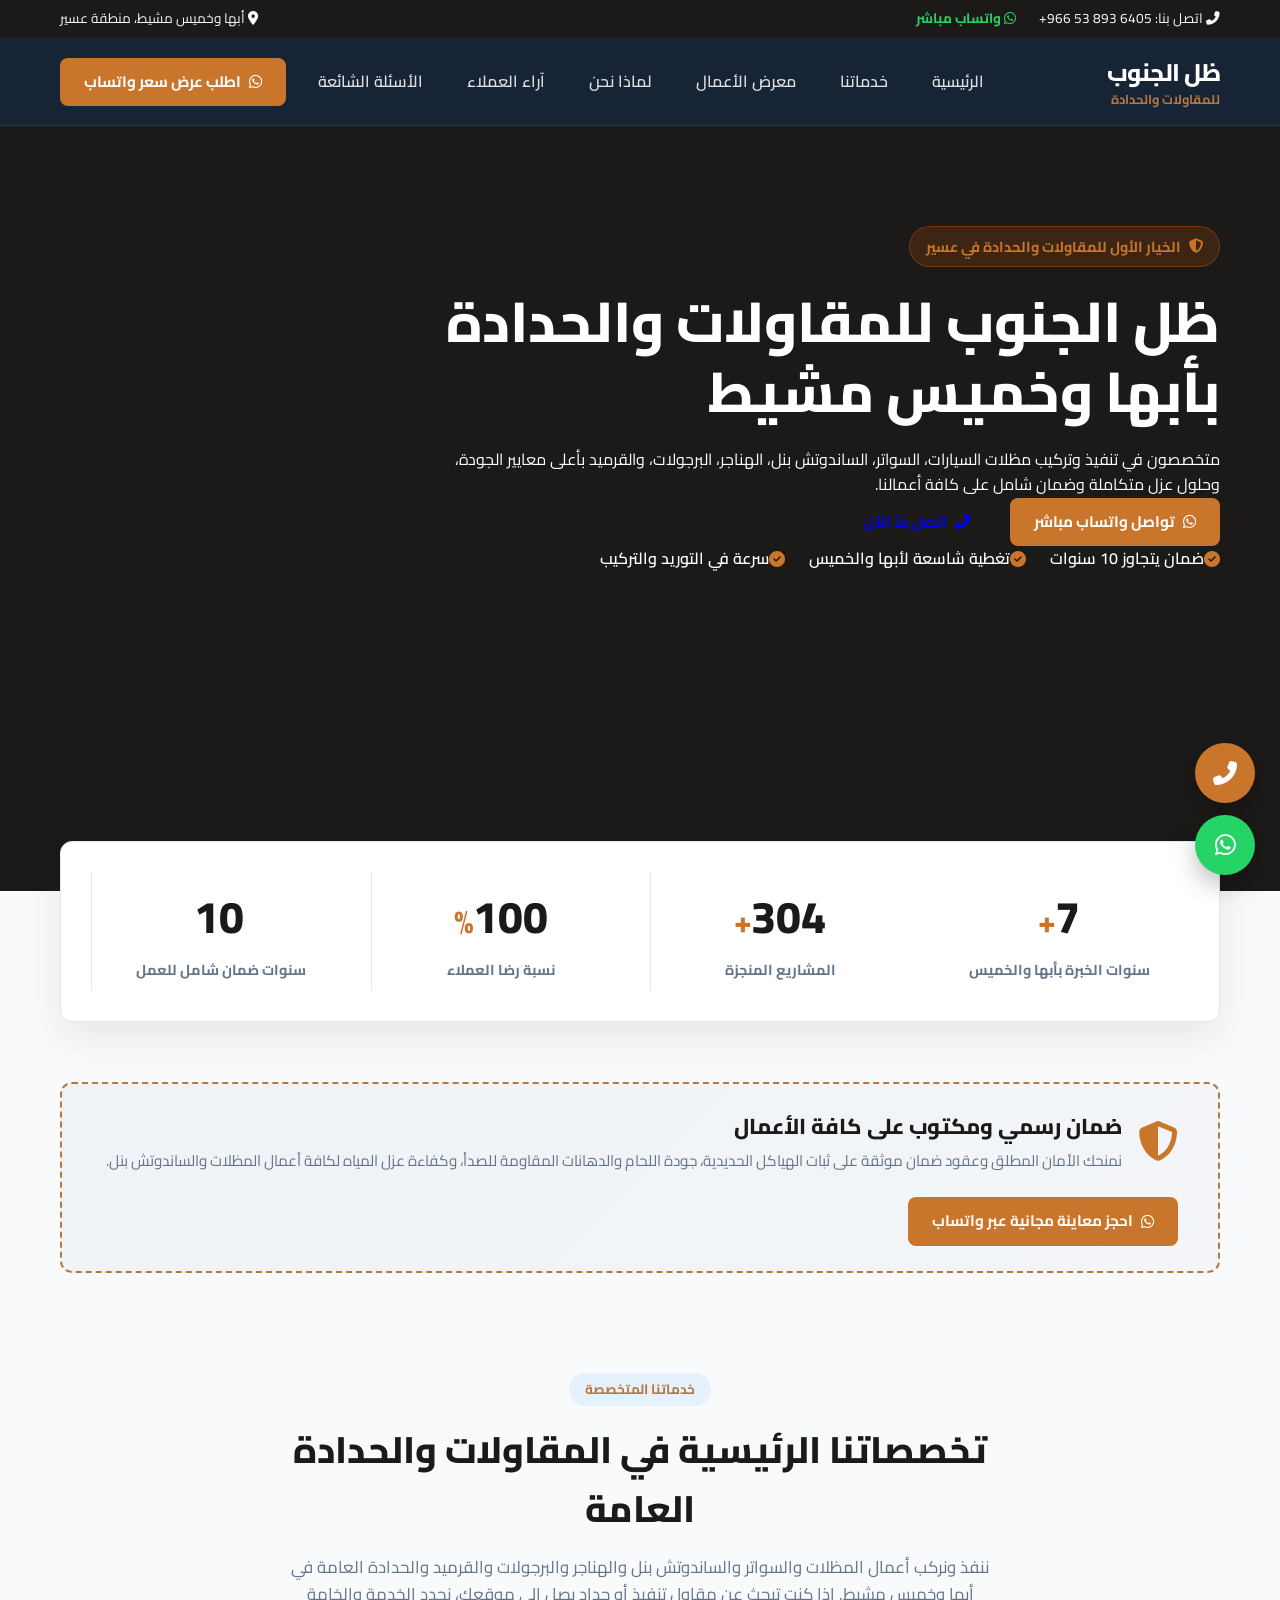
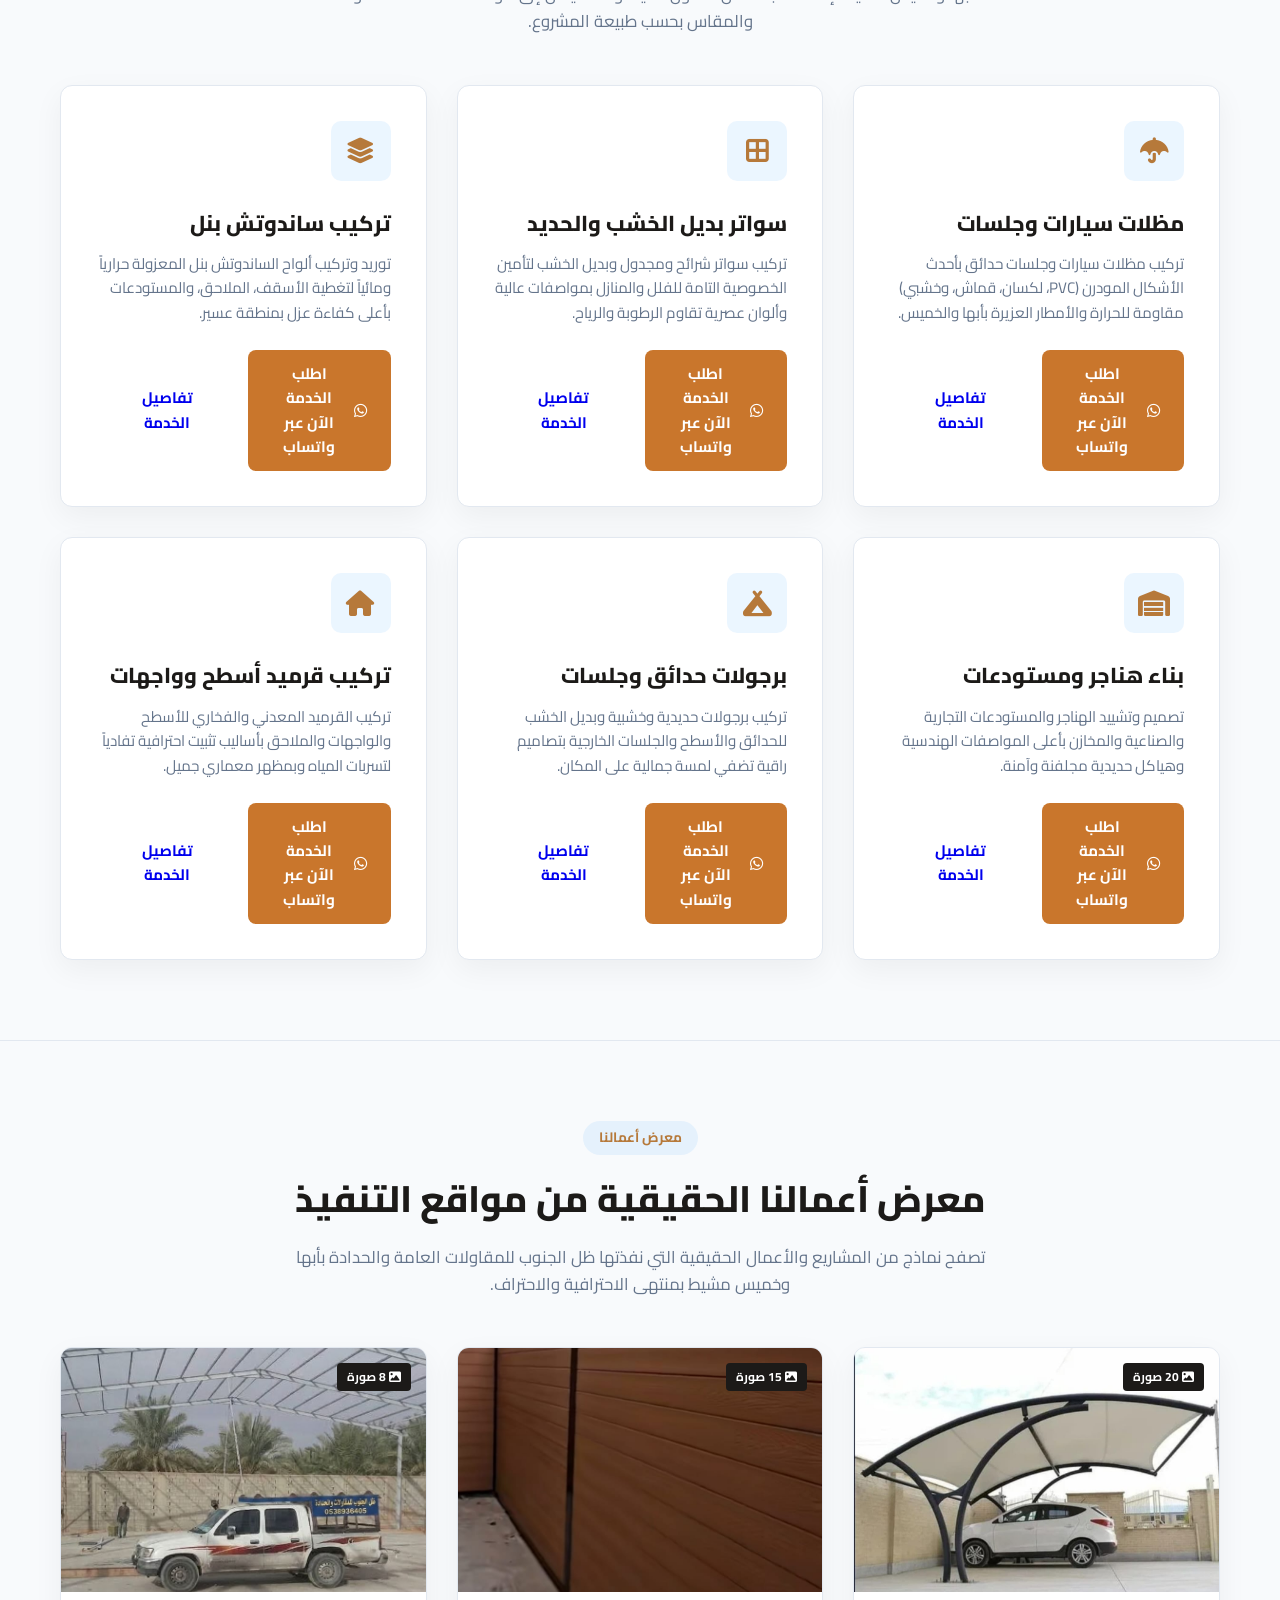
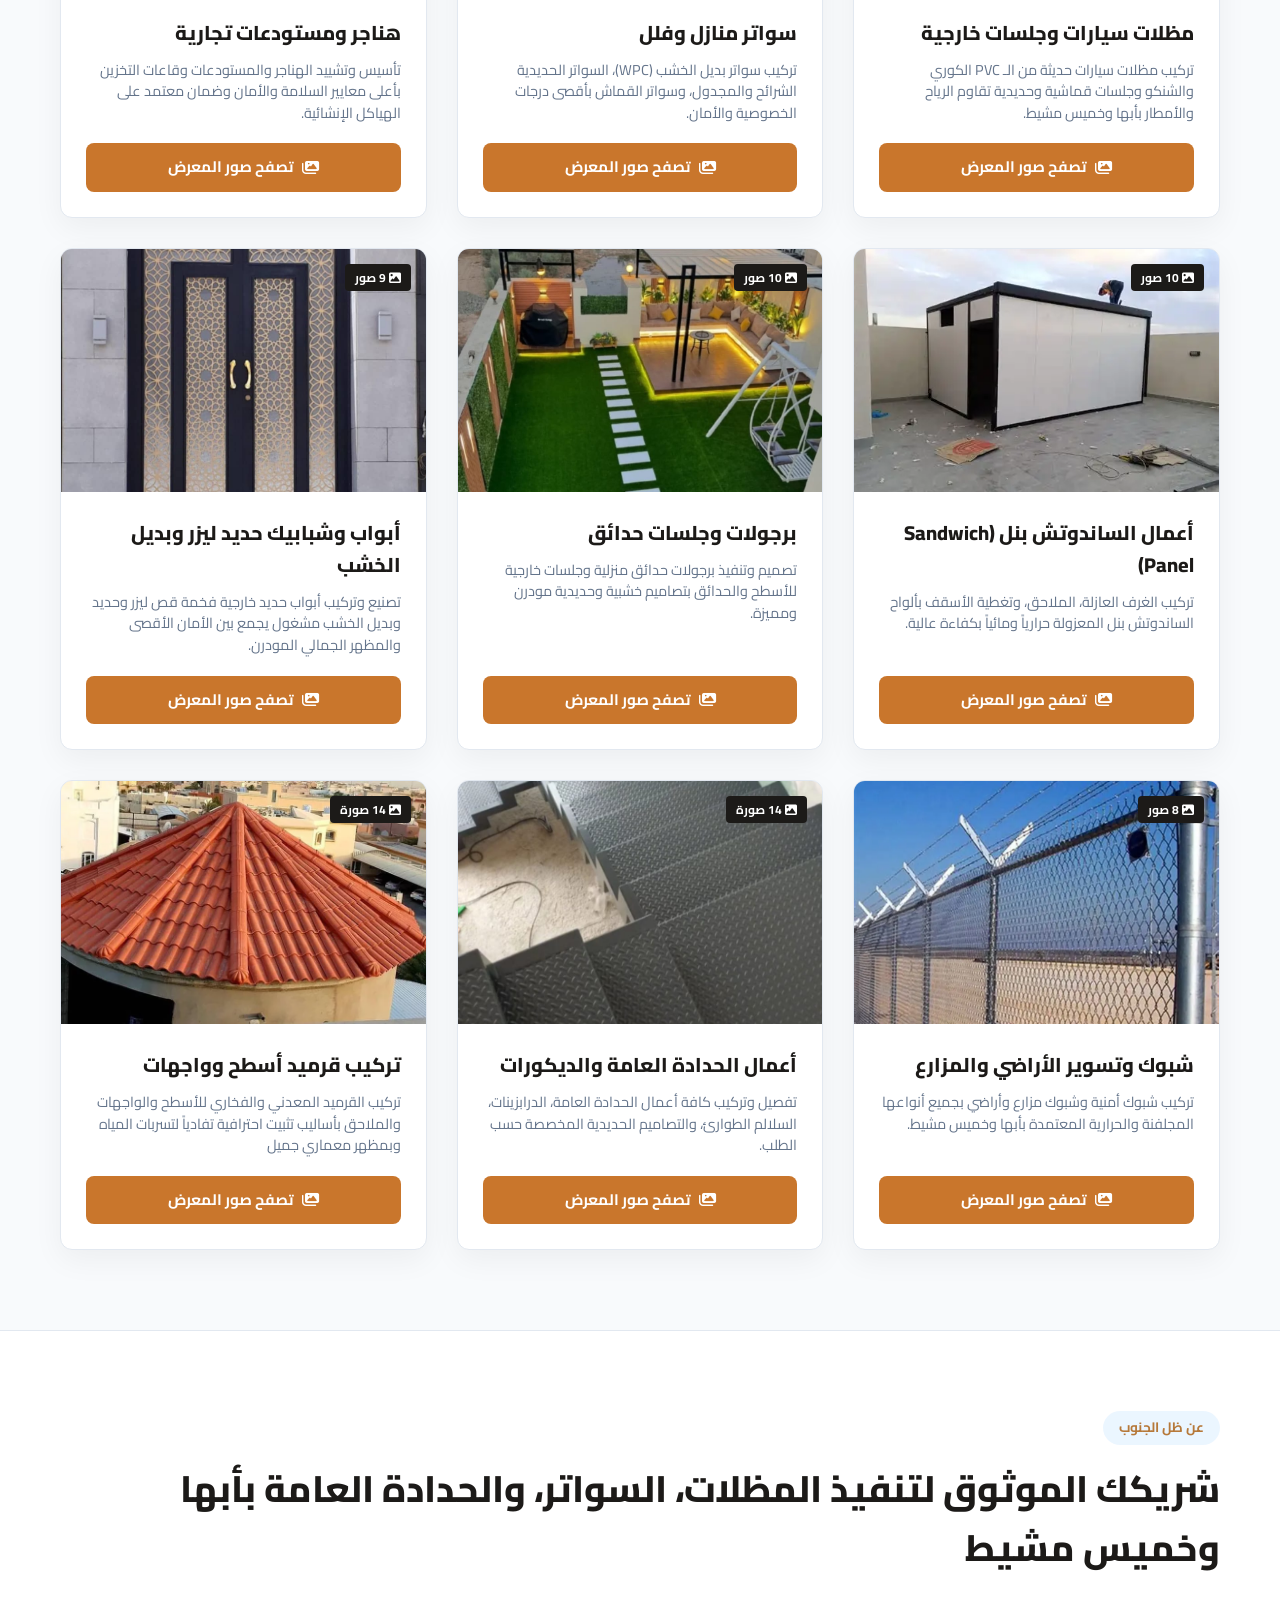
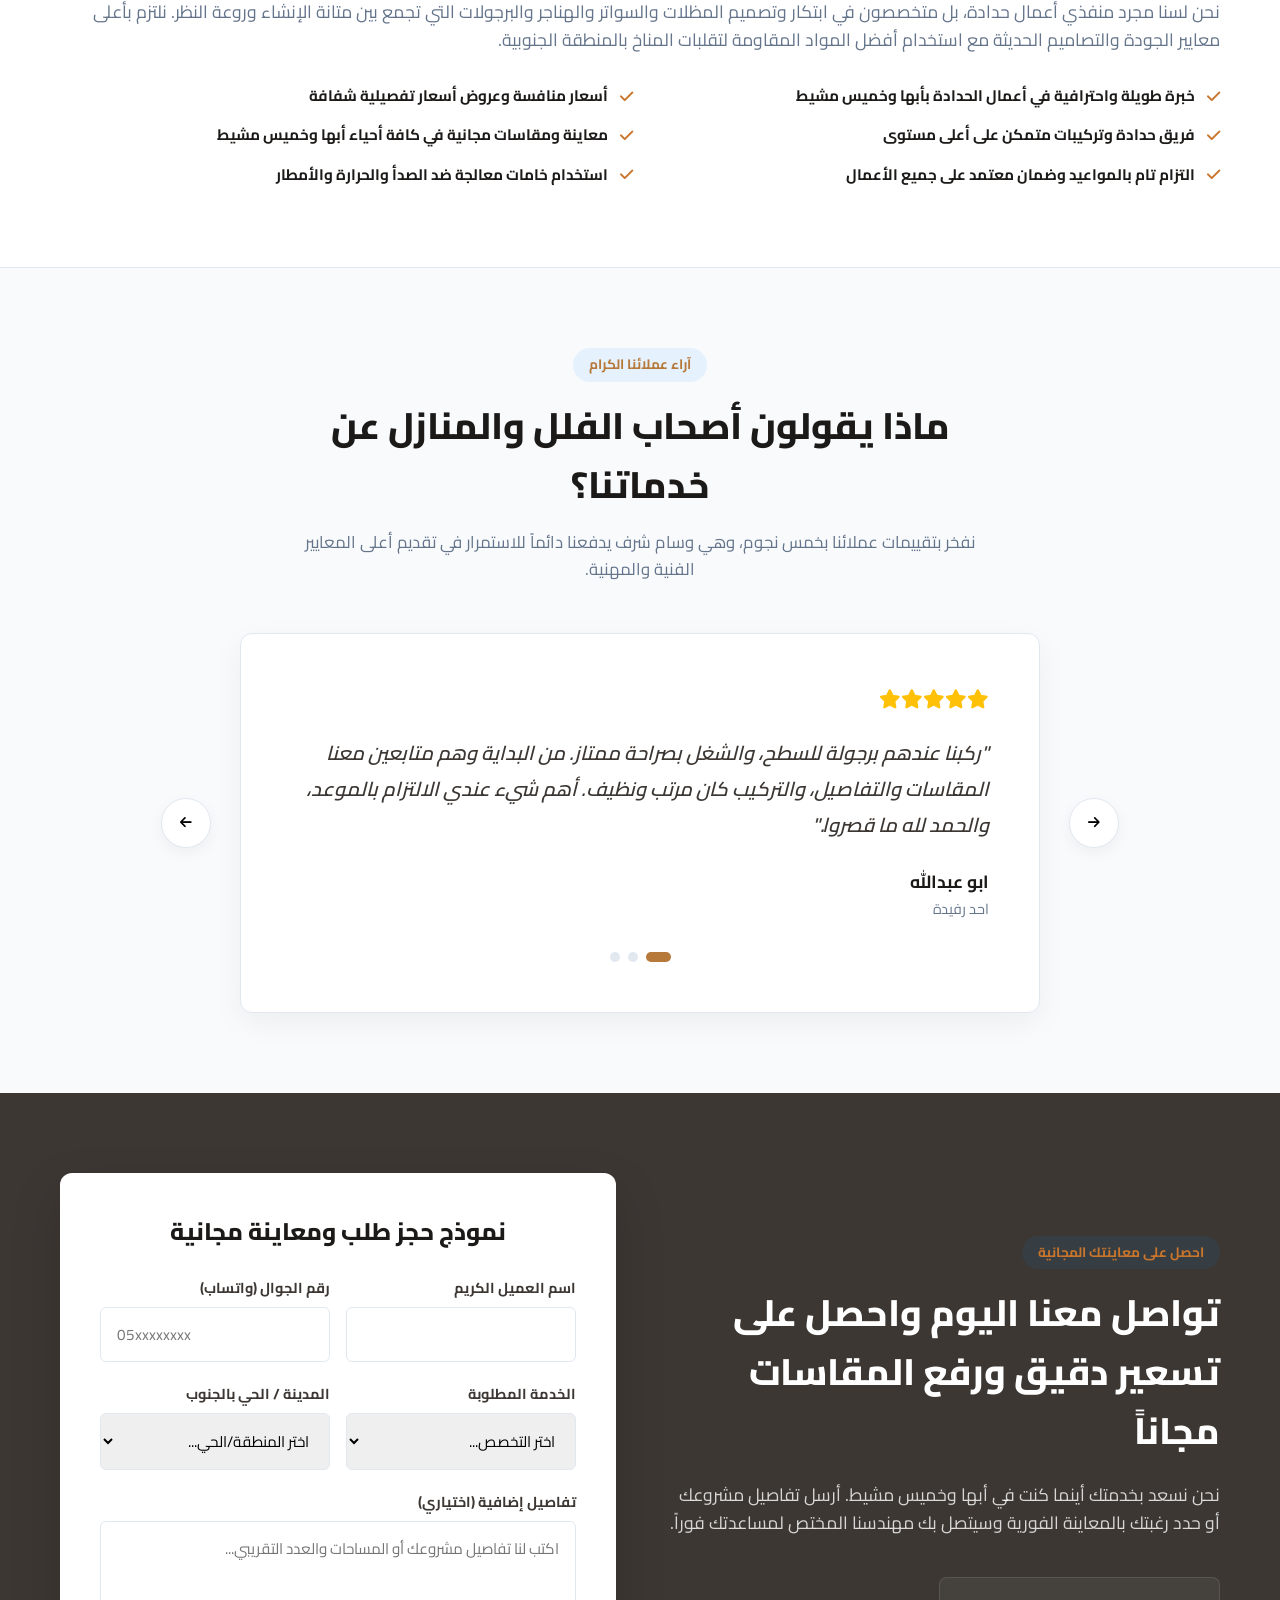
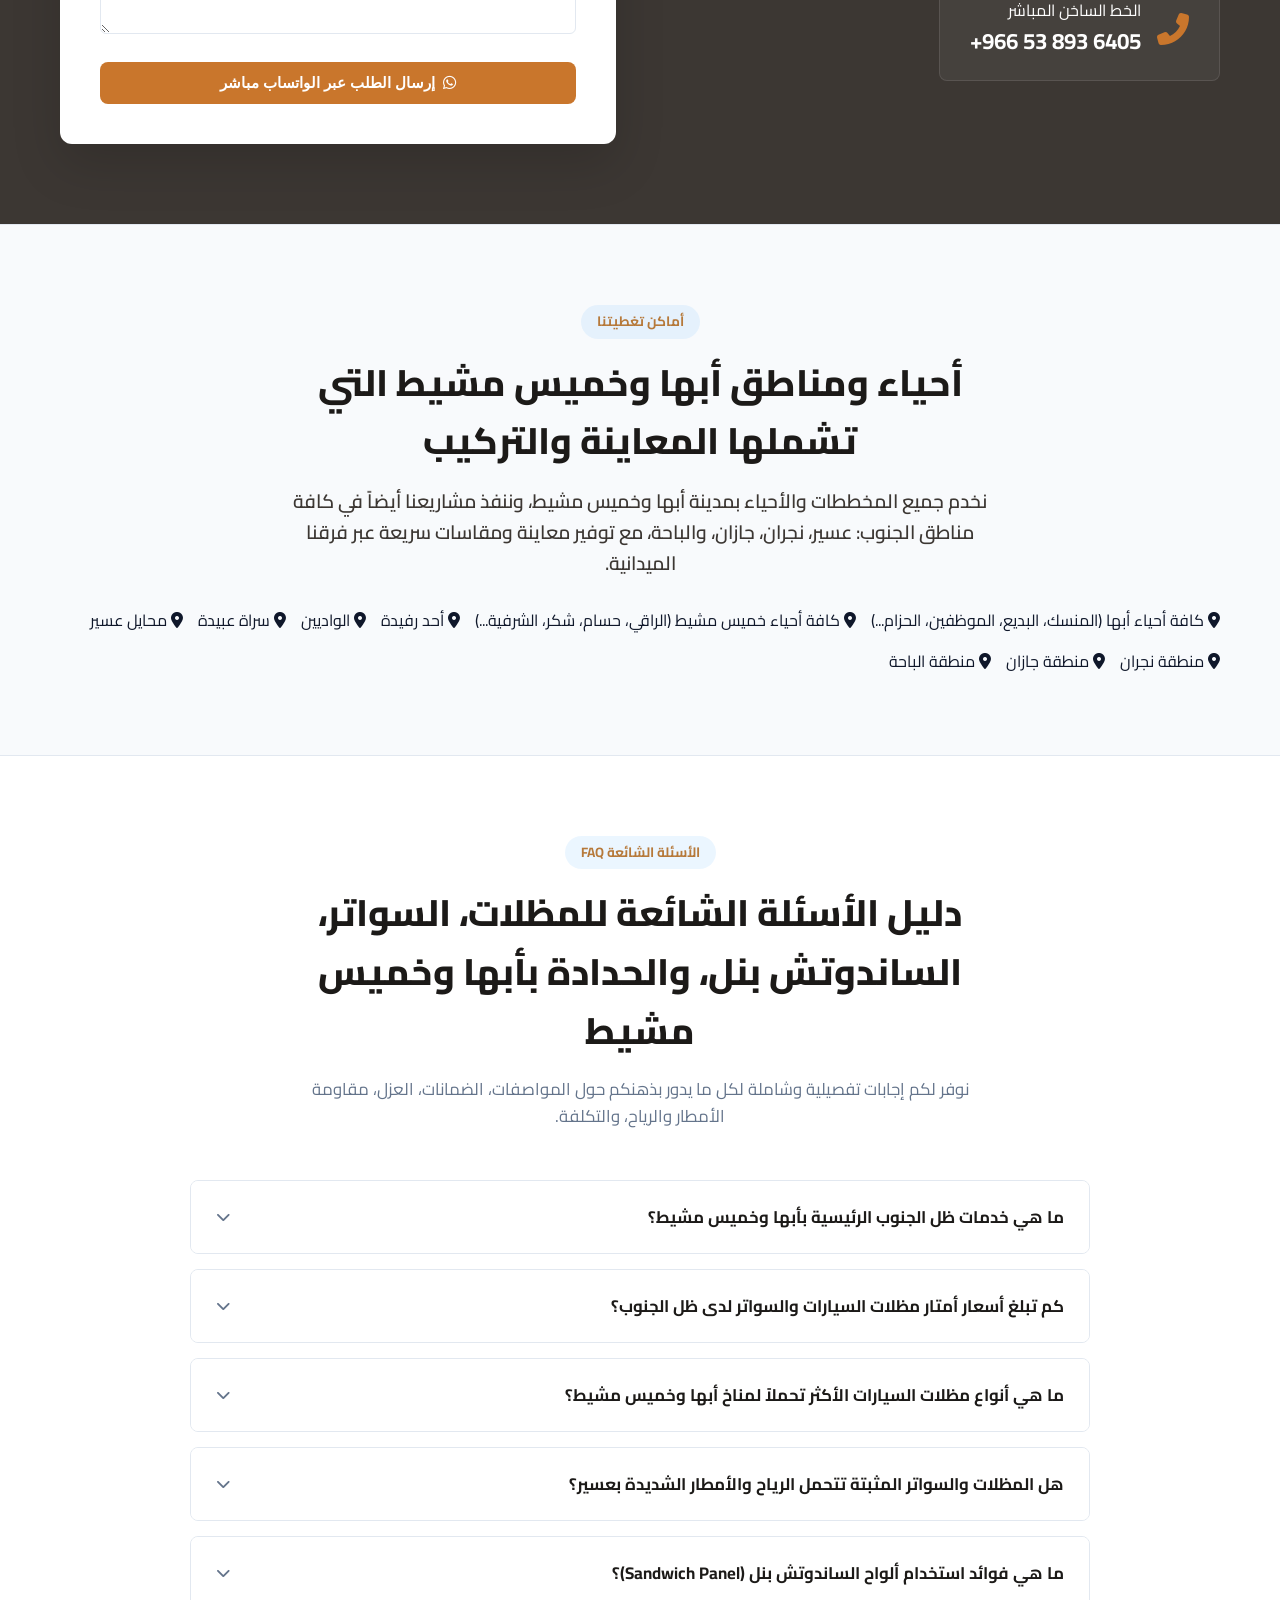
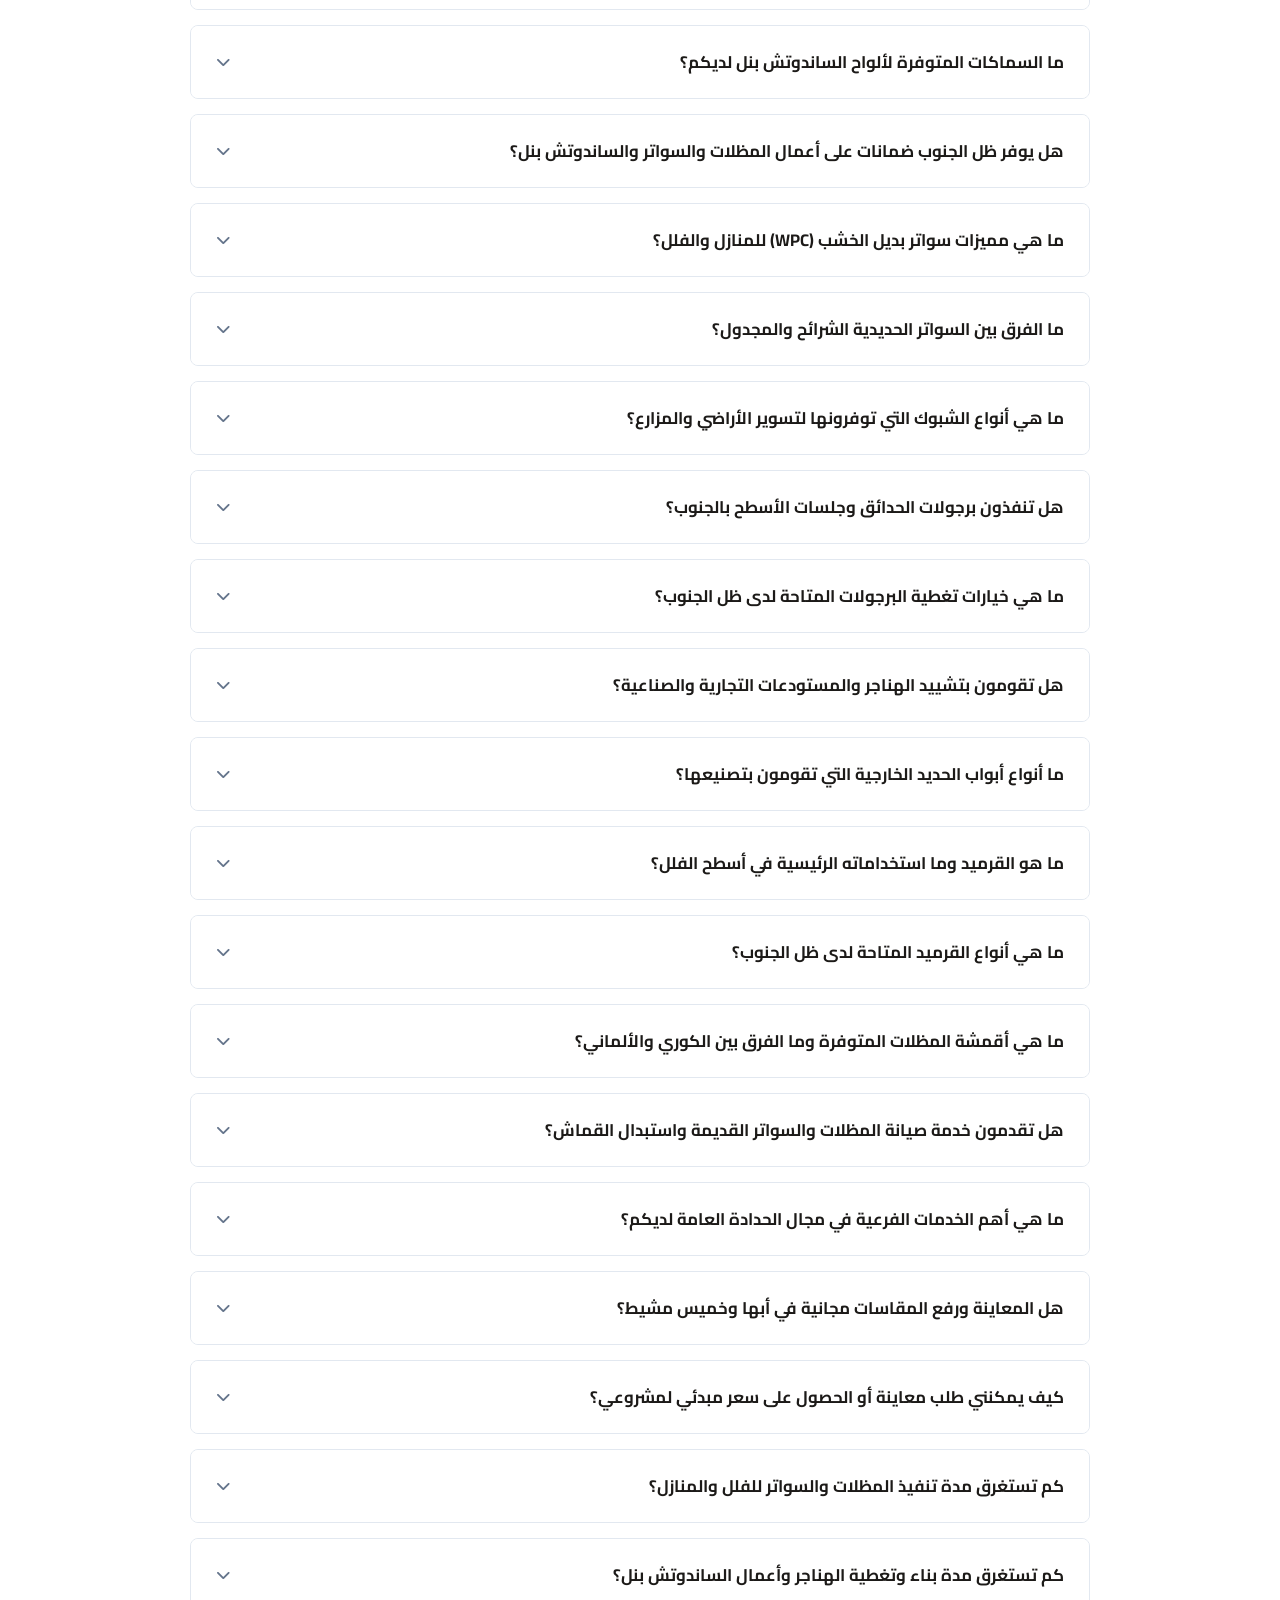
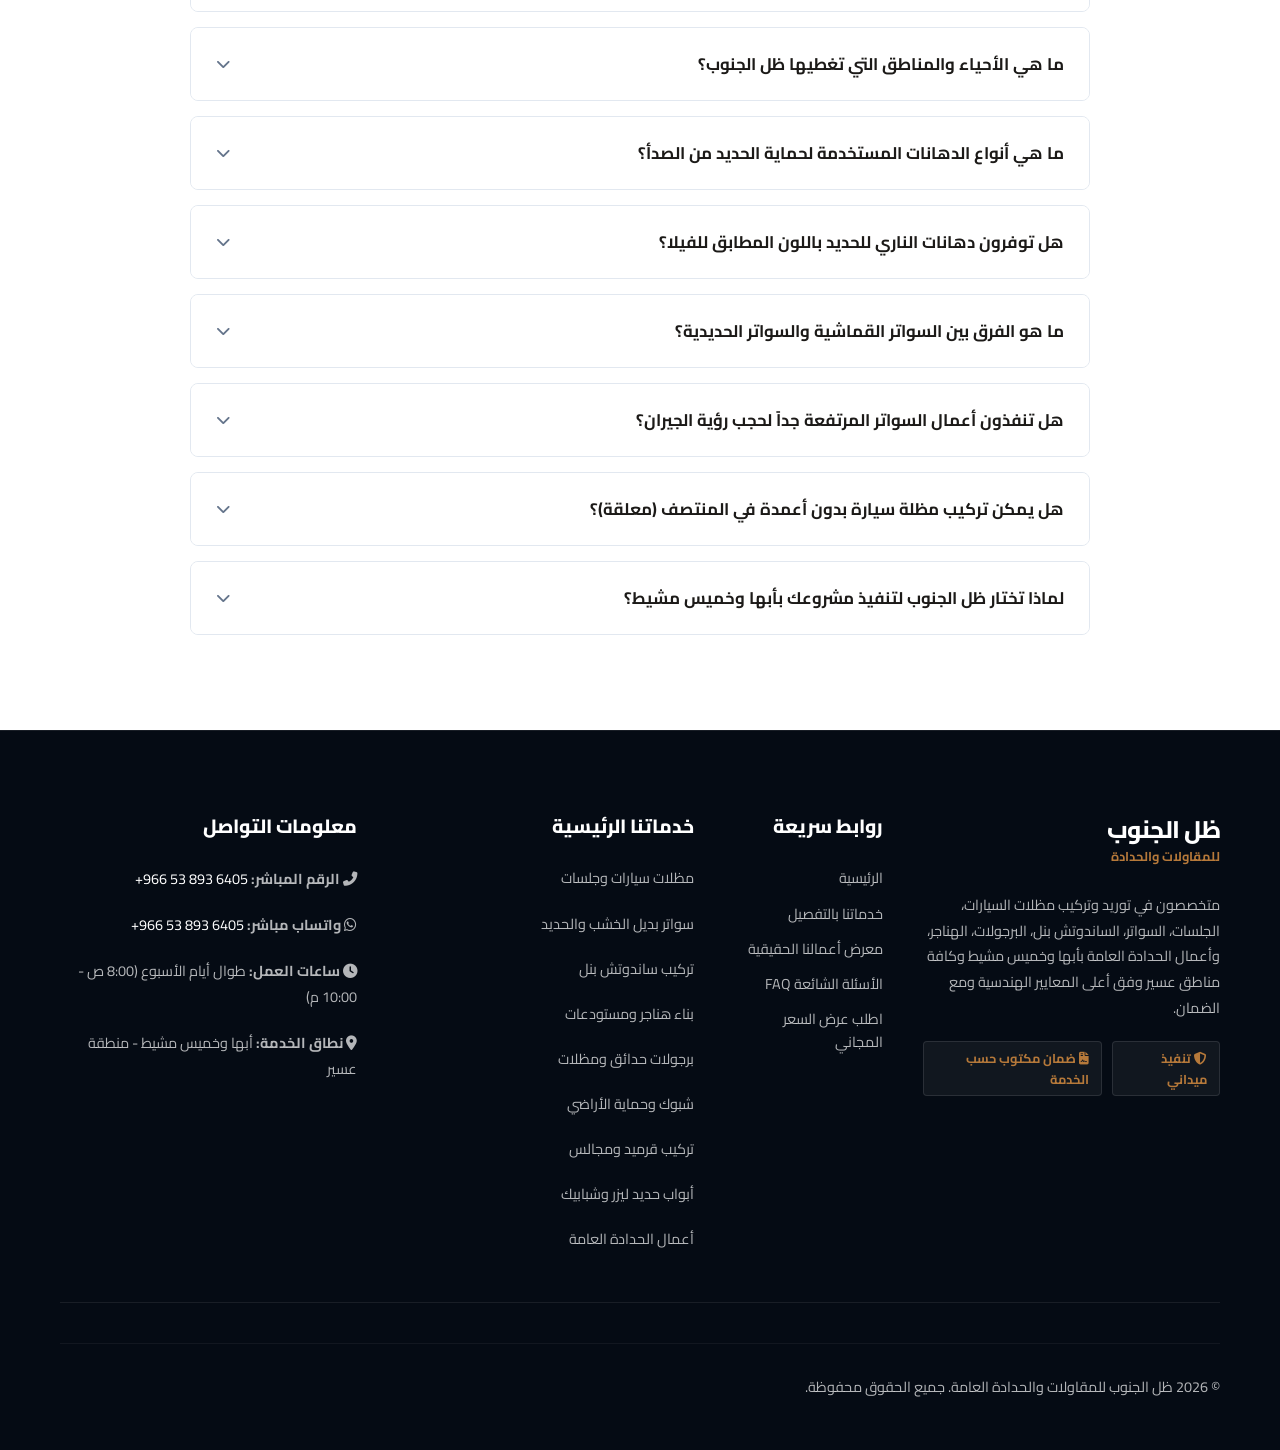
==== commit 3e94628e: "first commit" ====
--- a/index.html
+++ b/index.html
@@ -3,6 +3,7 @@
 <head>
 <meta charset="utf-8"/>
 <meta content="width=device-width, initial-scale=1.0" name="viewport"/>
+<link rel="icon" href="favicon.png" type="image/png">
  <!-- SEO Primary Meta Tags -->
 <title>ظل الجنوب للمقاولات والحدادة | مظلات وسواتر وساندوتش بنل أبها وخميس مشيط</title>
 <meta content="مقاول تنفيذ وحداد أعمال حديد بأبها وخميس مشيط. تنفيذ وتركيب مظلات سيارات، سواتر فلل ومنازل، برجولات، هناجر، ساندوتش بنل، قرميد وأعمال حدادة عامة، مع معاينة ورفع مقاسات حسب المشروع." name="description"/>
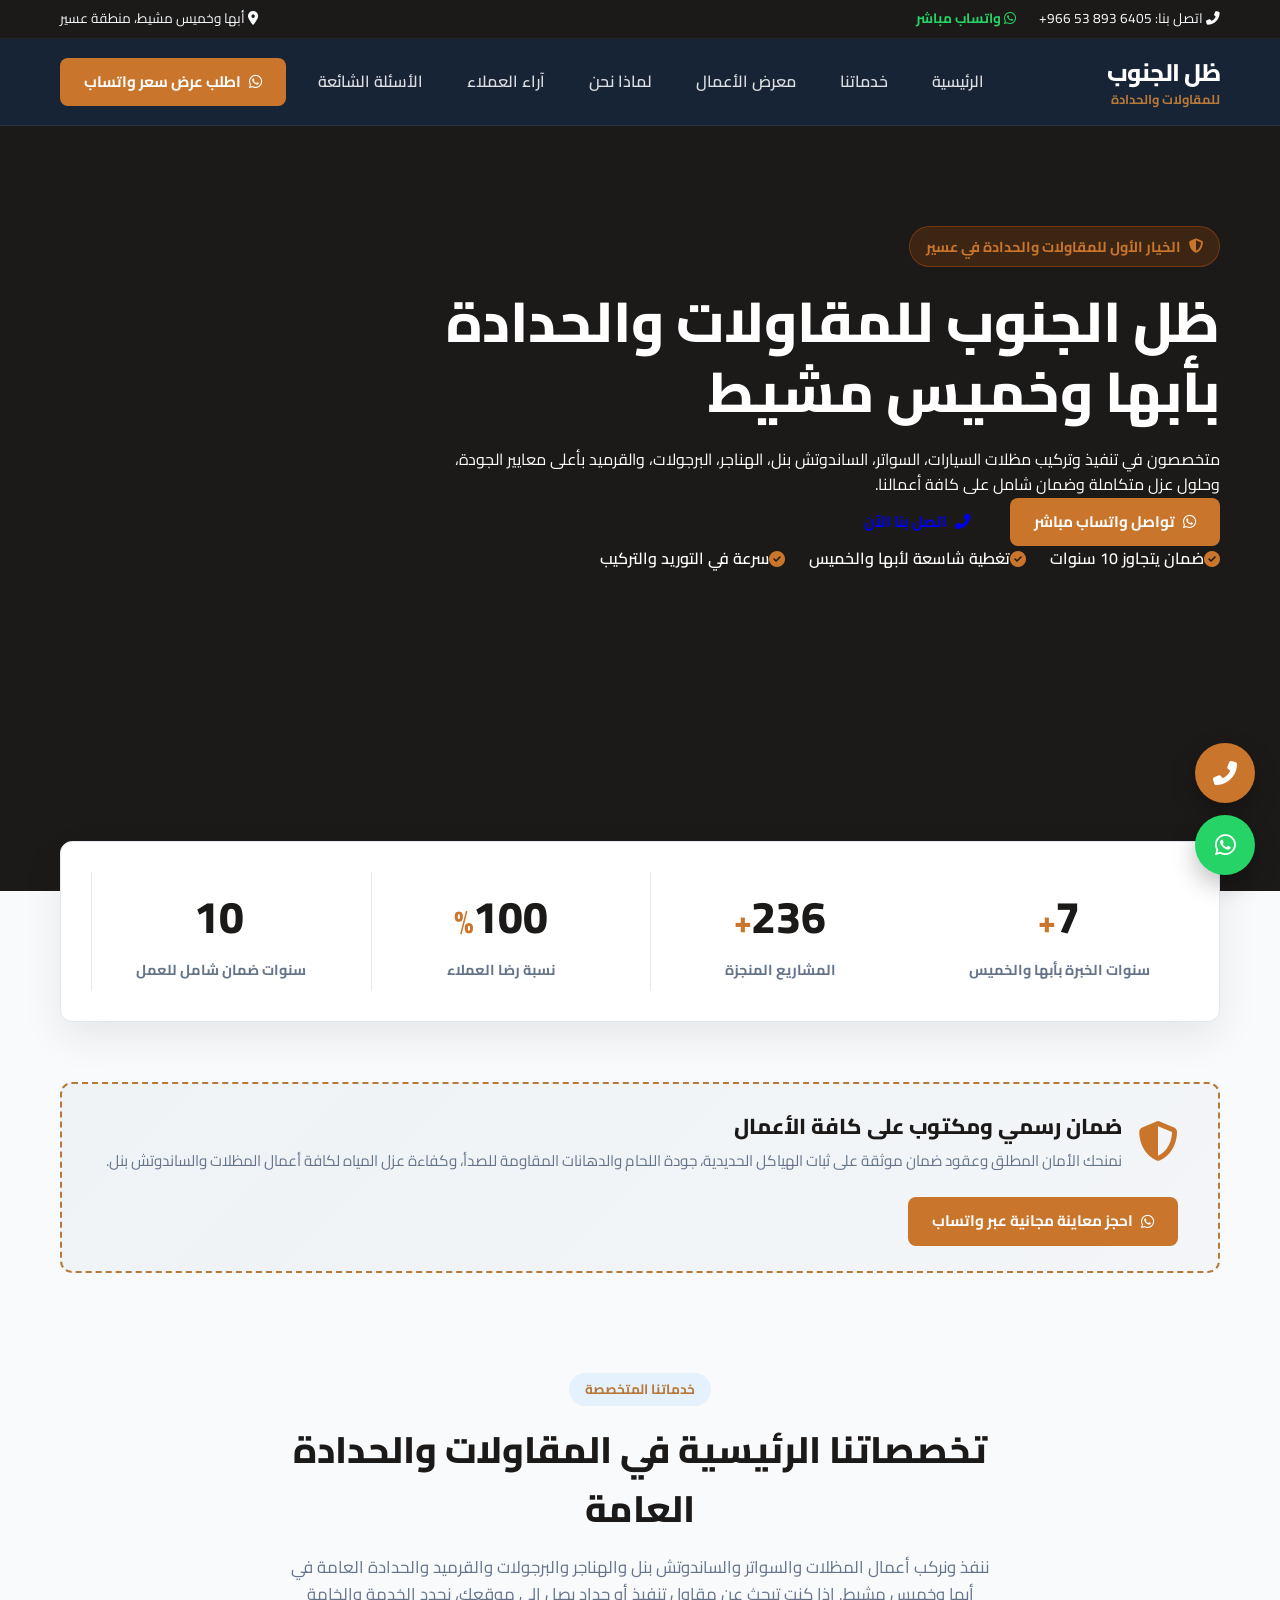
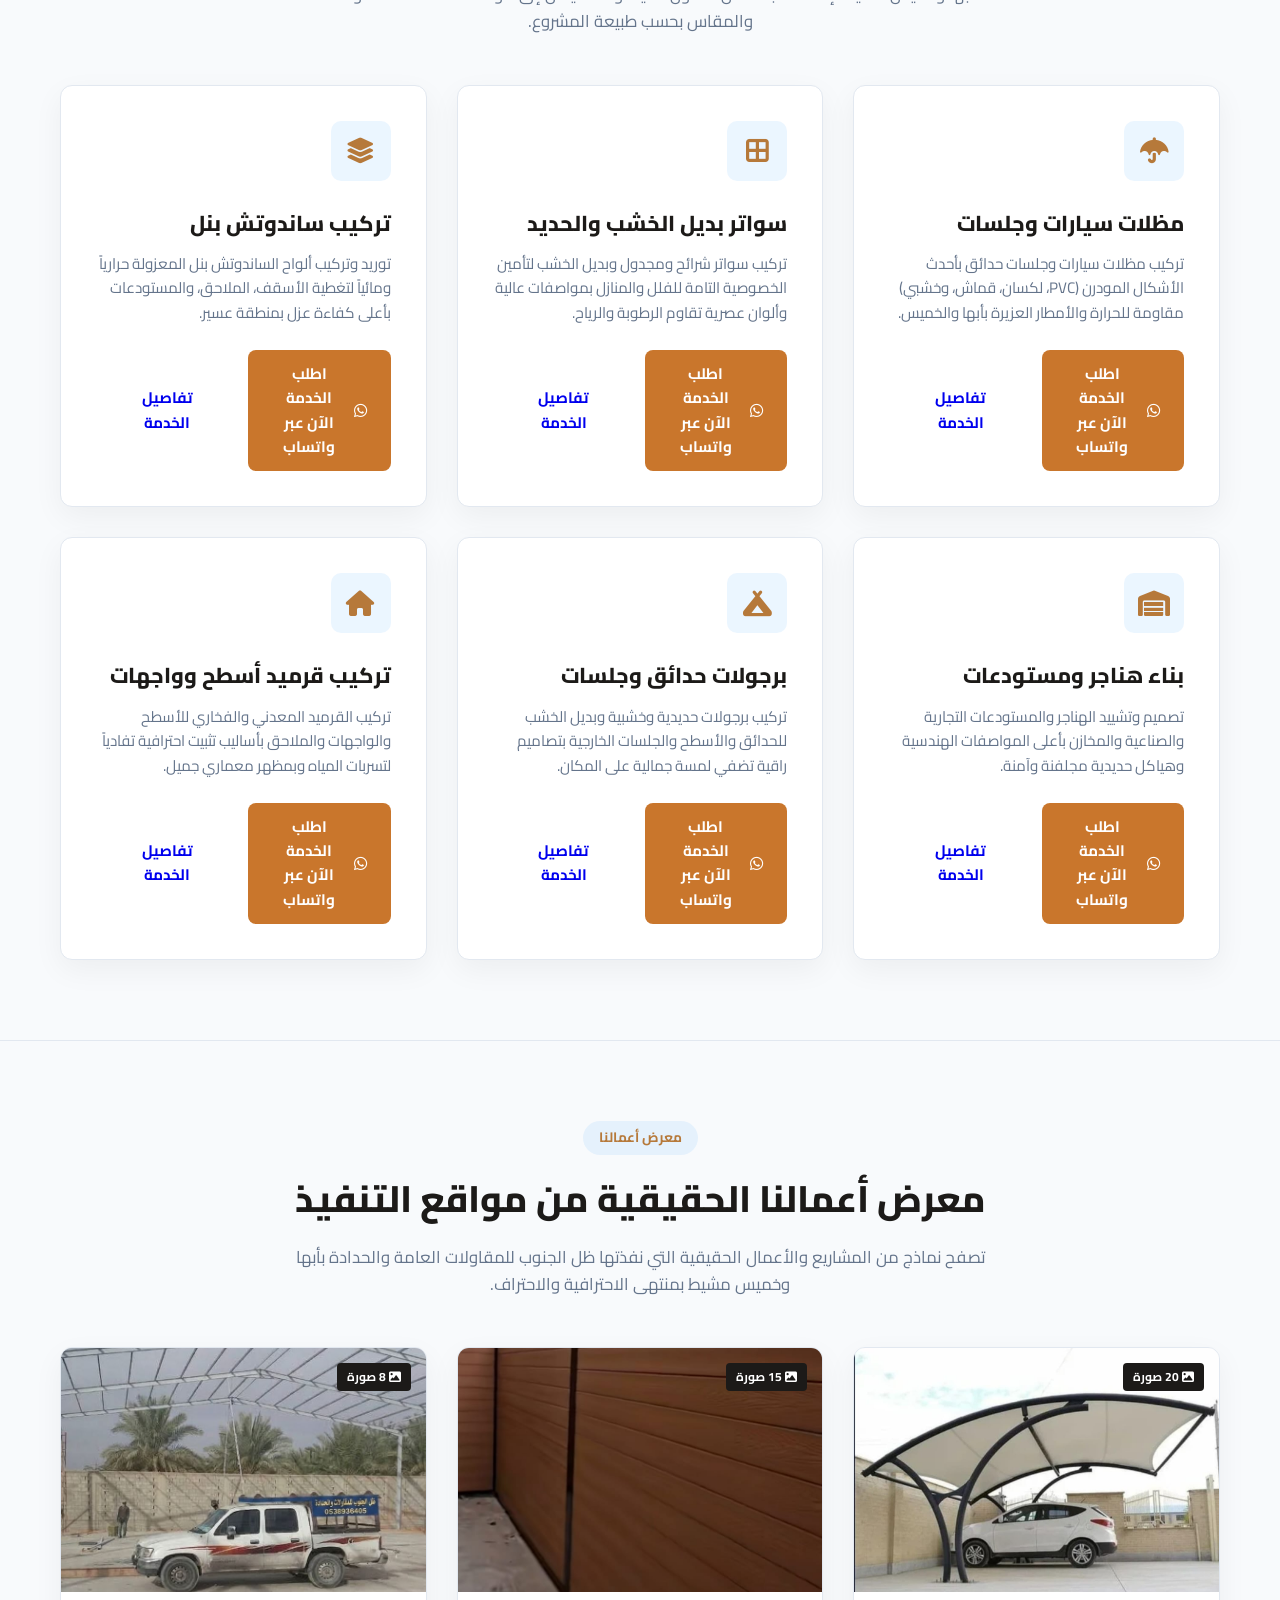
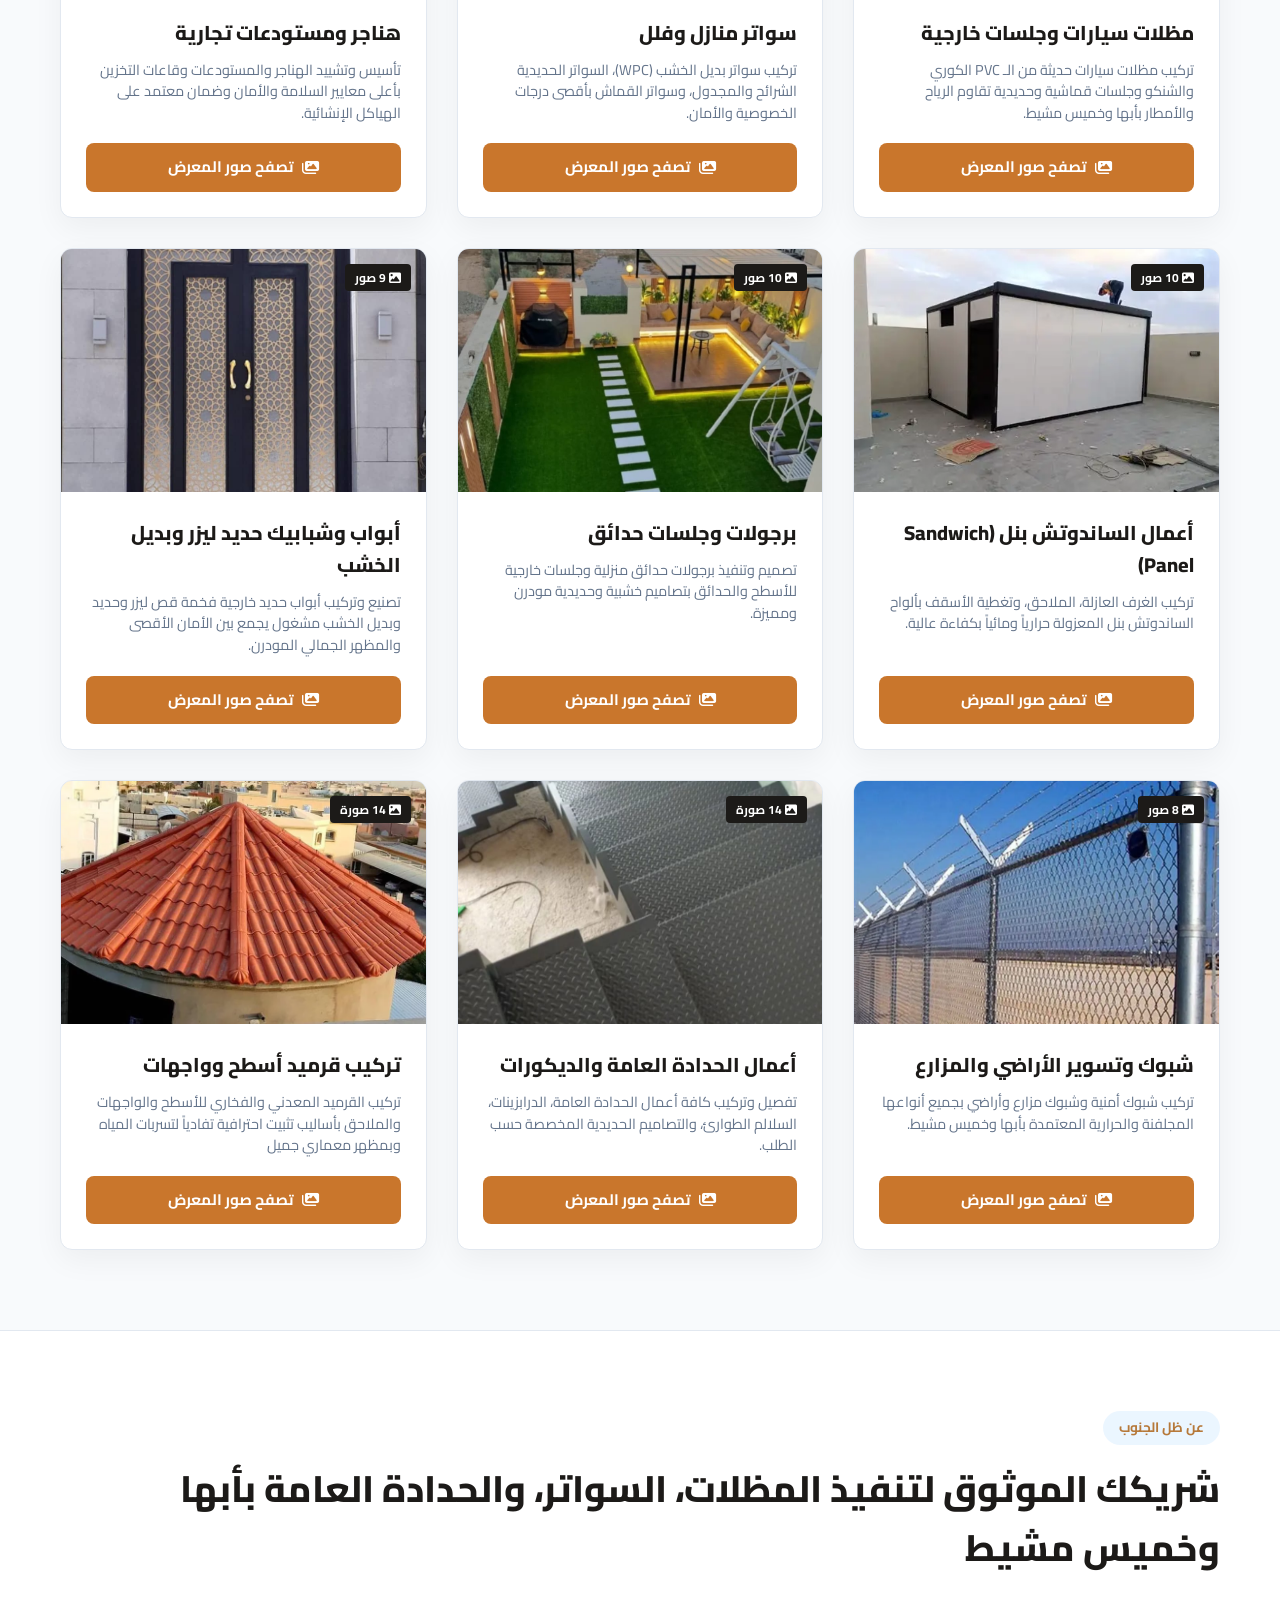
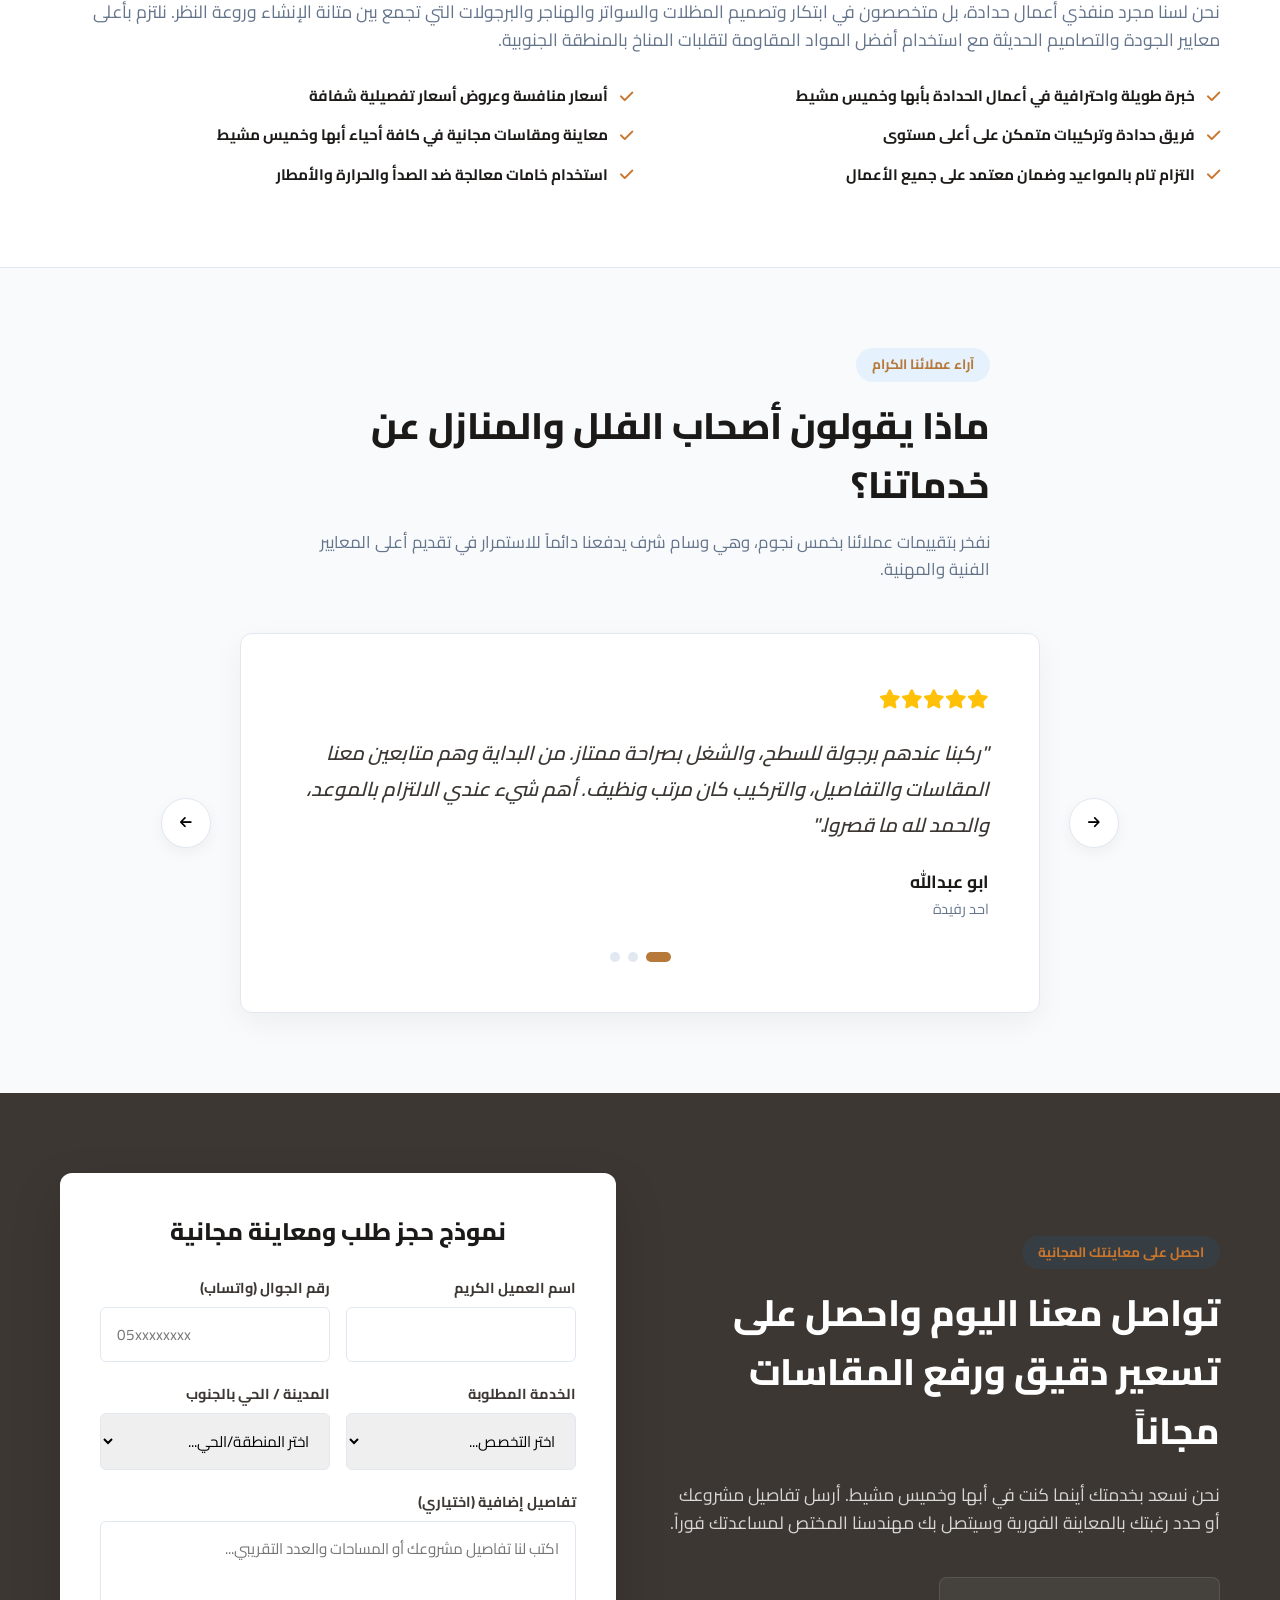
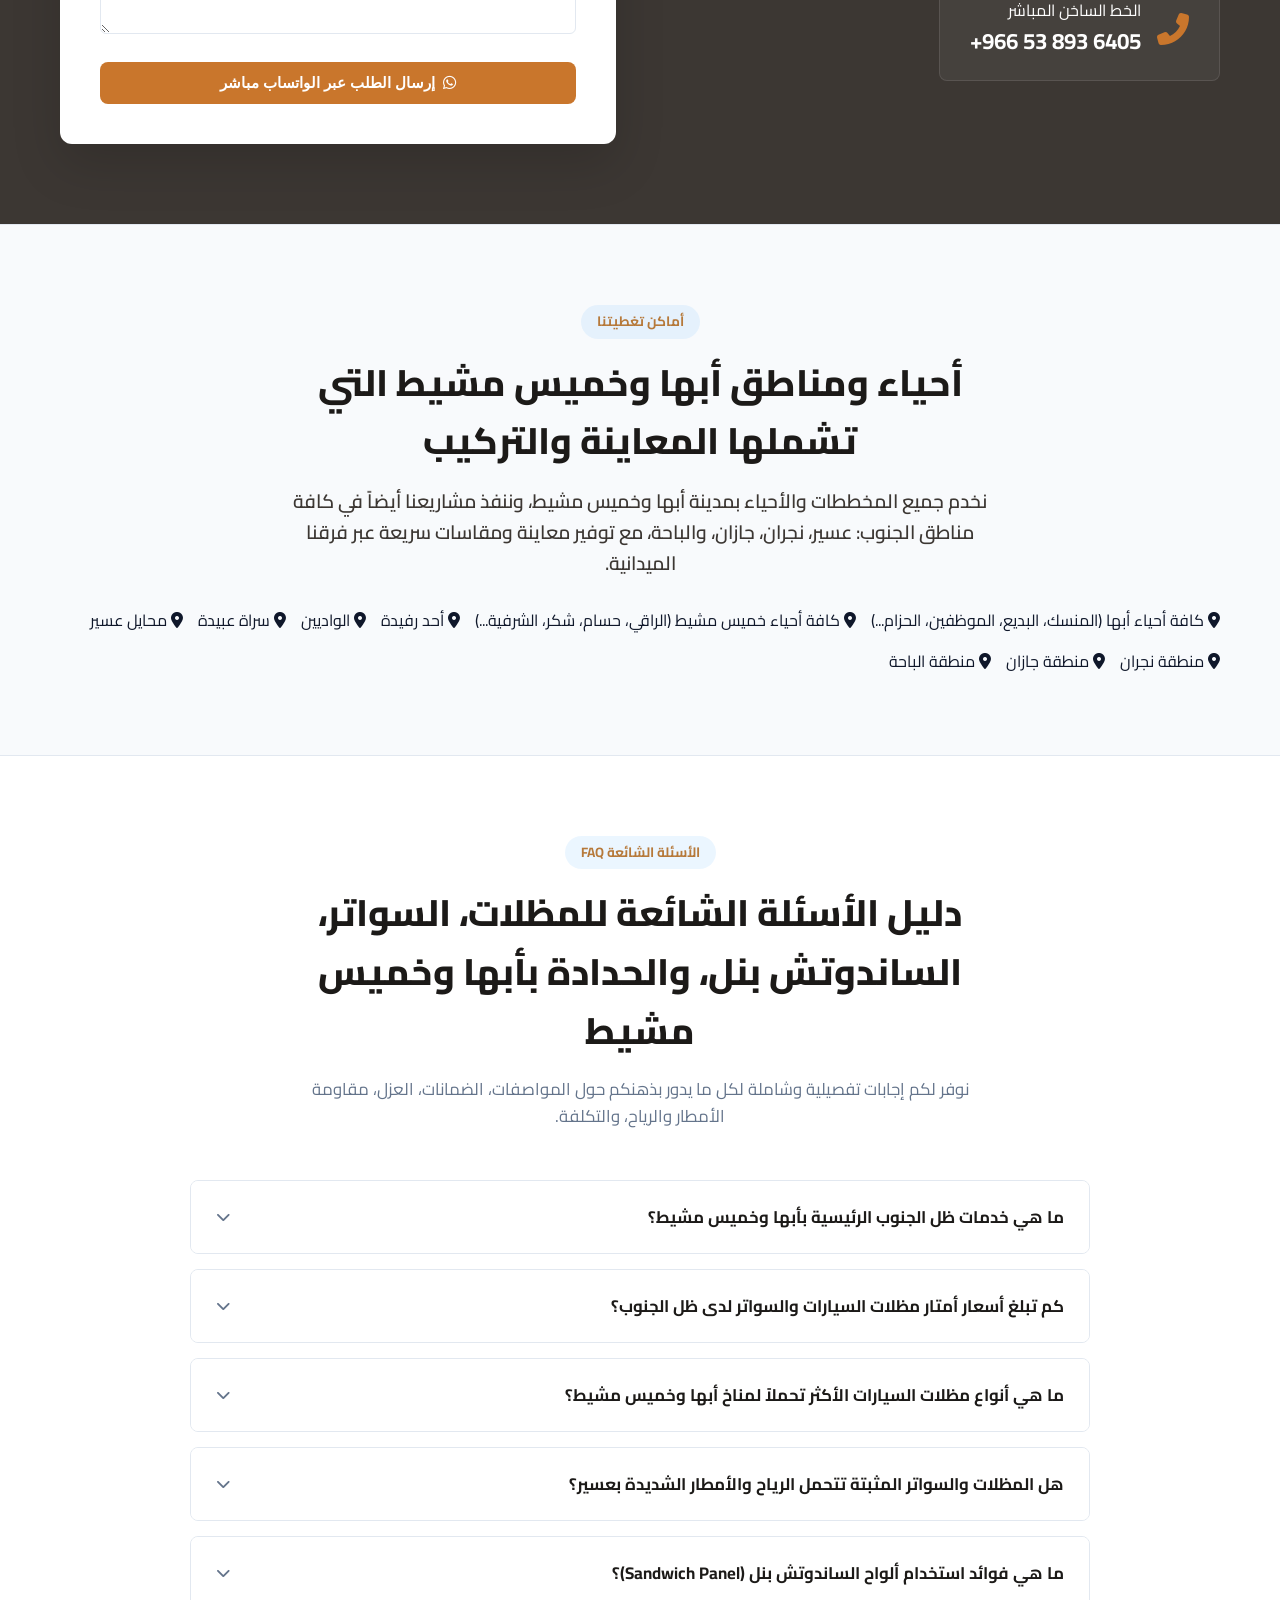
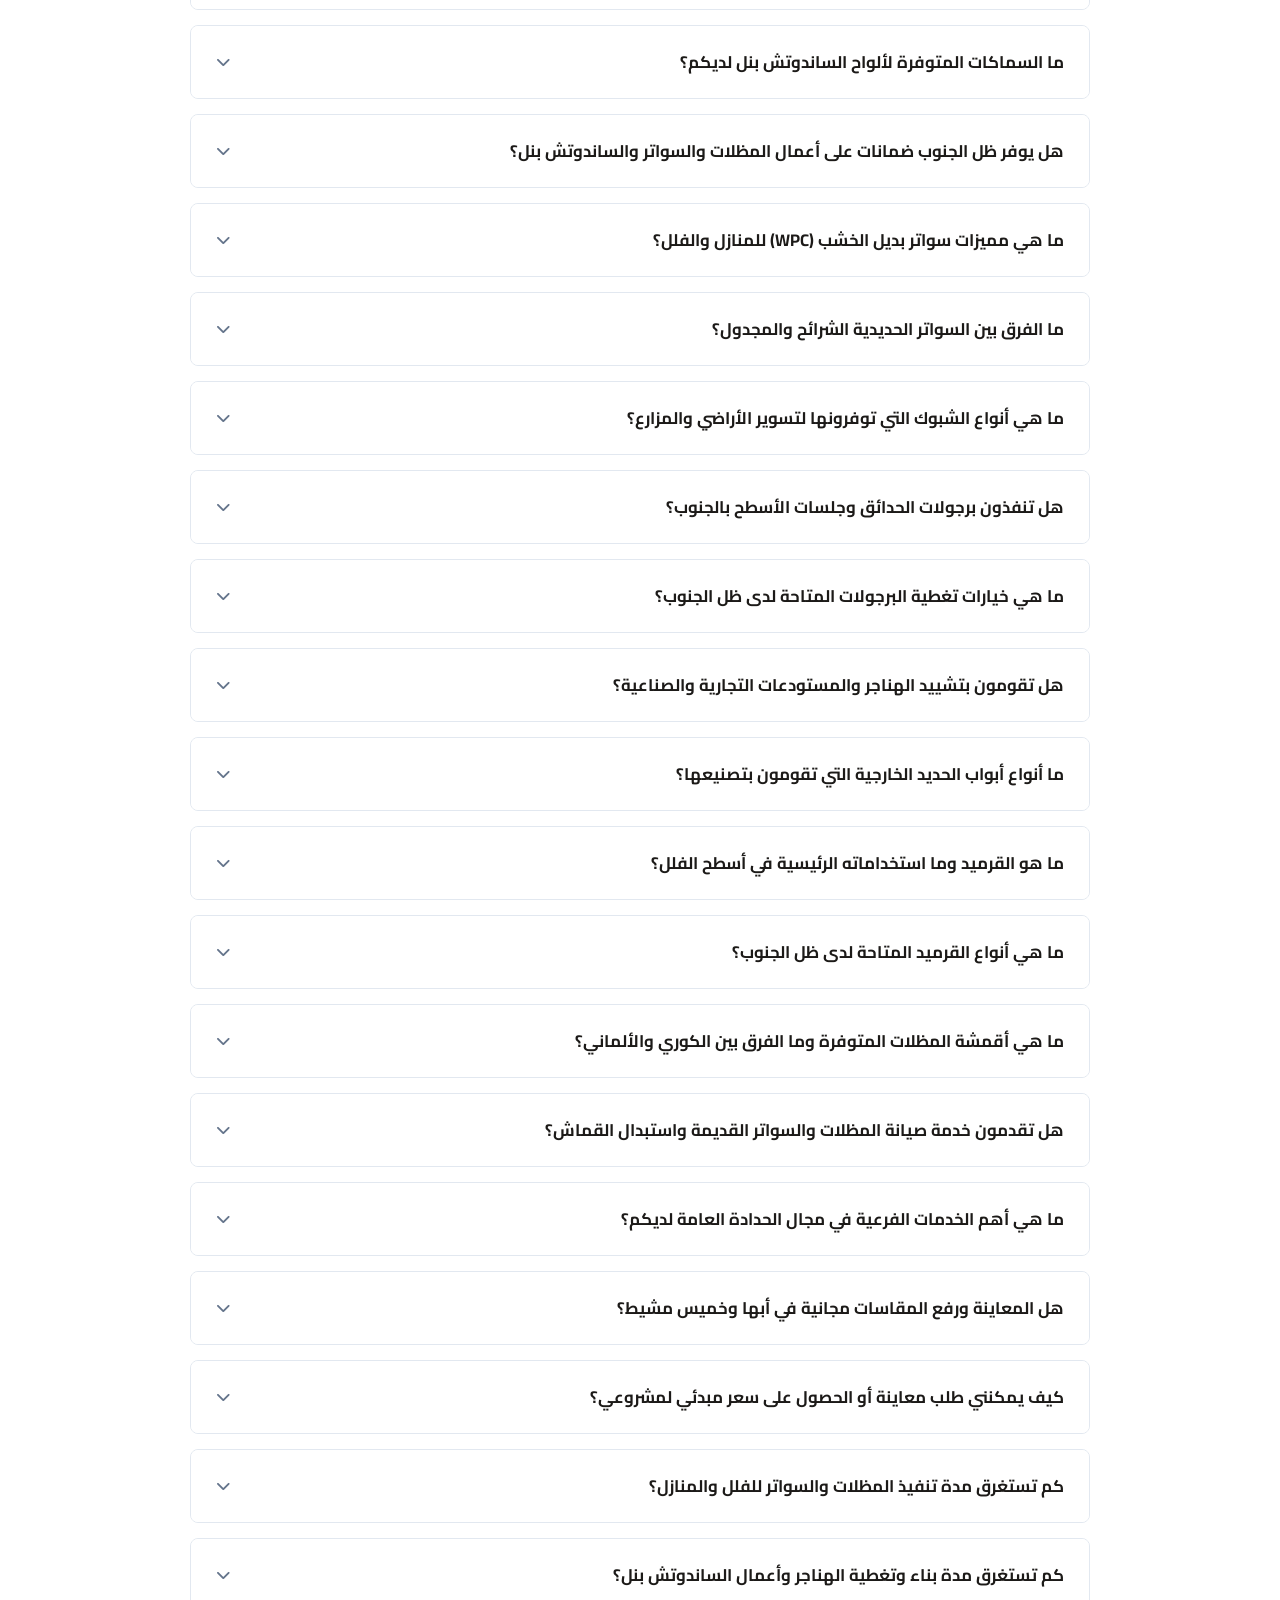
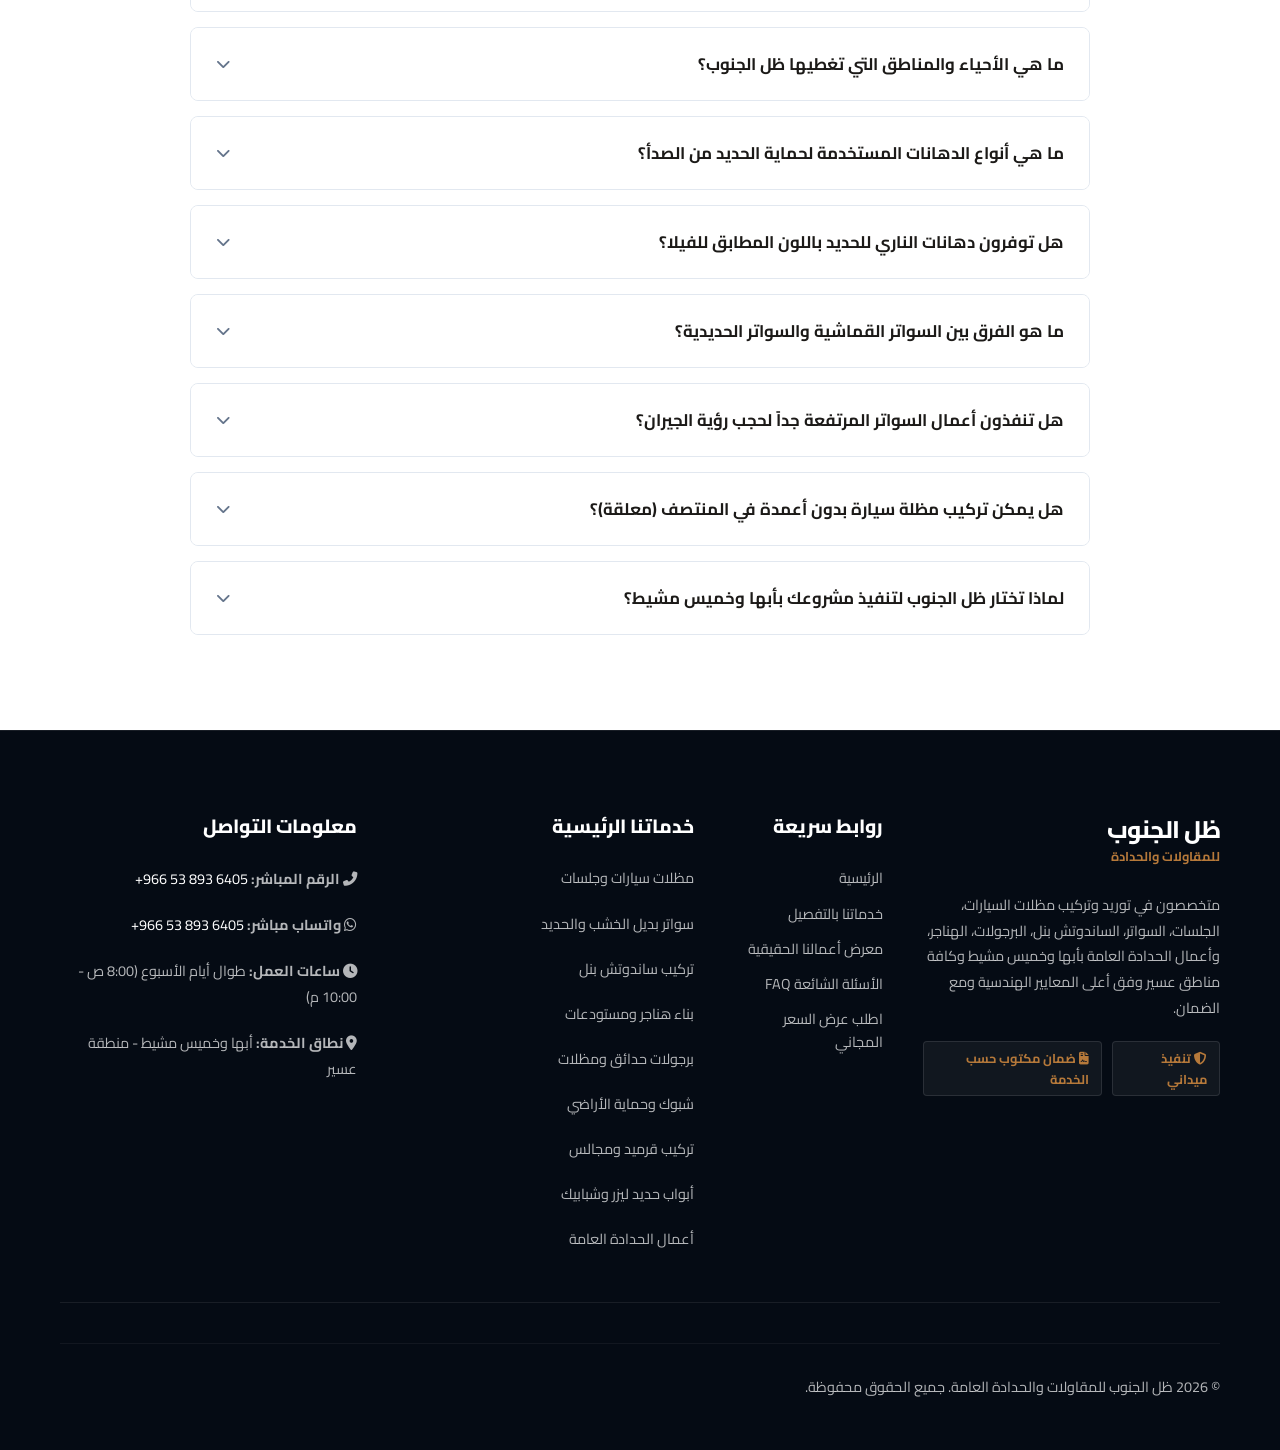
==== commit 117f1dbd: "Update sitemap and add favicon link to index" ====
--- a/index.html
+++ b/index.html
@@ -8,8 +8,6 @@
 <title>ظل الجنوب للمقاولات والحدادة | مظلات وسواتر وساندوتش بنل أبها وخميس مشيط</title>
 <meta content="مقاول تنفيذ وحداد أعمال حديد بأبها وخميس مشيط. تنفيذ وتركيب مظلات سيارات، سواتر فلل ومنازل، برجولات، هناجر، ساندوتش بنل، قرميد وأعمال حدادة عامة، مع معاينة ورفع مقاسات حسب المشروع." name="description"/>
 <link href="https://zill-aljanoub.com/index.html" rel="canonical"/>
-<link href="logo/logo.png" rel="shortcut icon" type="image/png"/>
-<link href="logo/logo.png" rel="icon" type="image/png"/>
  <!-- Open Graph / Social Media -->
 <meta content="website" property="og:type"/>
 <meta content="https://zill-aljanoub.com/index.html" property="og:url"/>
@@ -459,7 +457,7 @@
  <!-- Testimonials Slider Section -->
 <section class="testimonials-section" id="testimonials-section">
 <div class="container">
-<div class="section-title text-center">
+<div class="section-title text-centeرr">
 <span class="section-badge">آراء عملائنا الكرام</span>
 <h2>ماذا يقولون أصحاب الفلل والمنازل عن خدماتنا؟</h2>
 <p>نفخر بتقييمات عملائنا بخمس نجوم، وهي وسام شرف يدفعنا دائماً للاستمرار في تقديم أعلى المعايير الفنية والمهنية.</p>
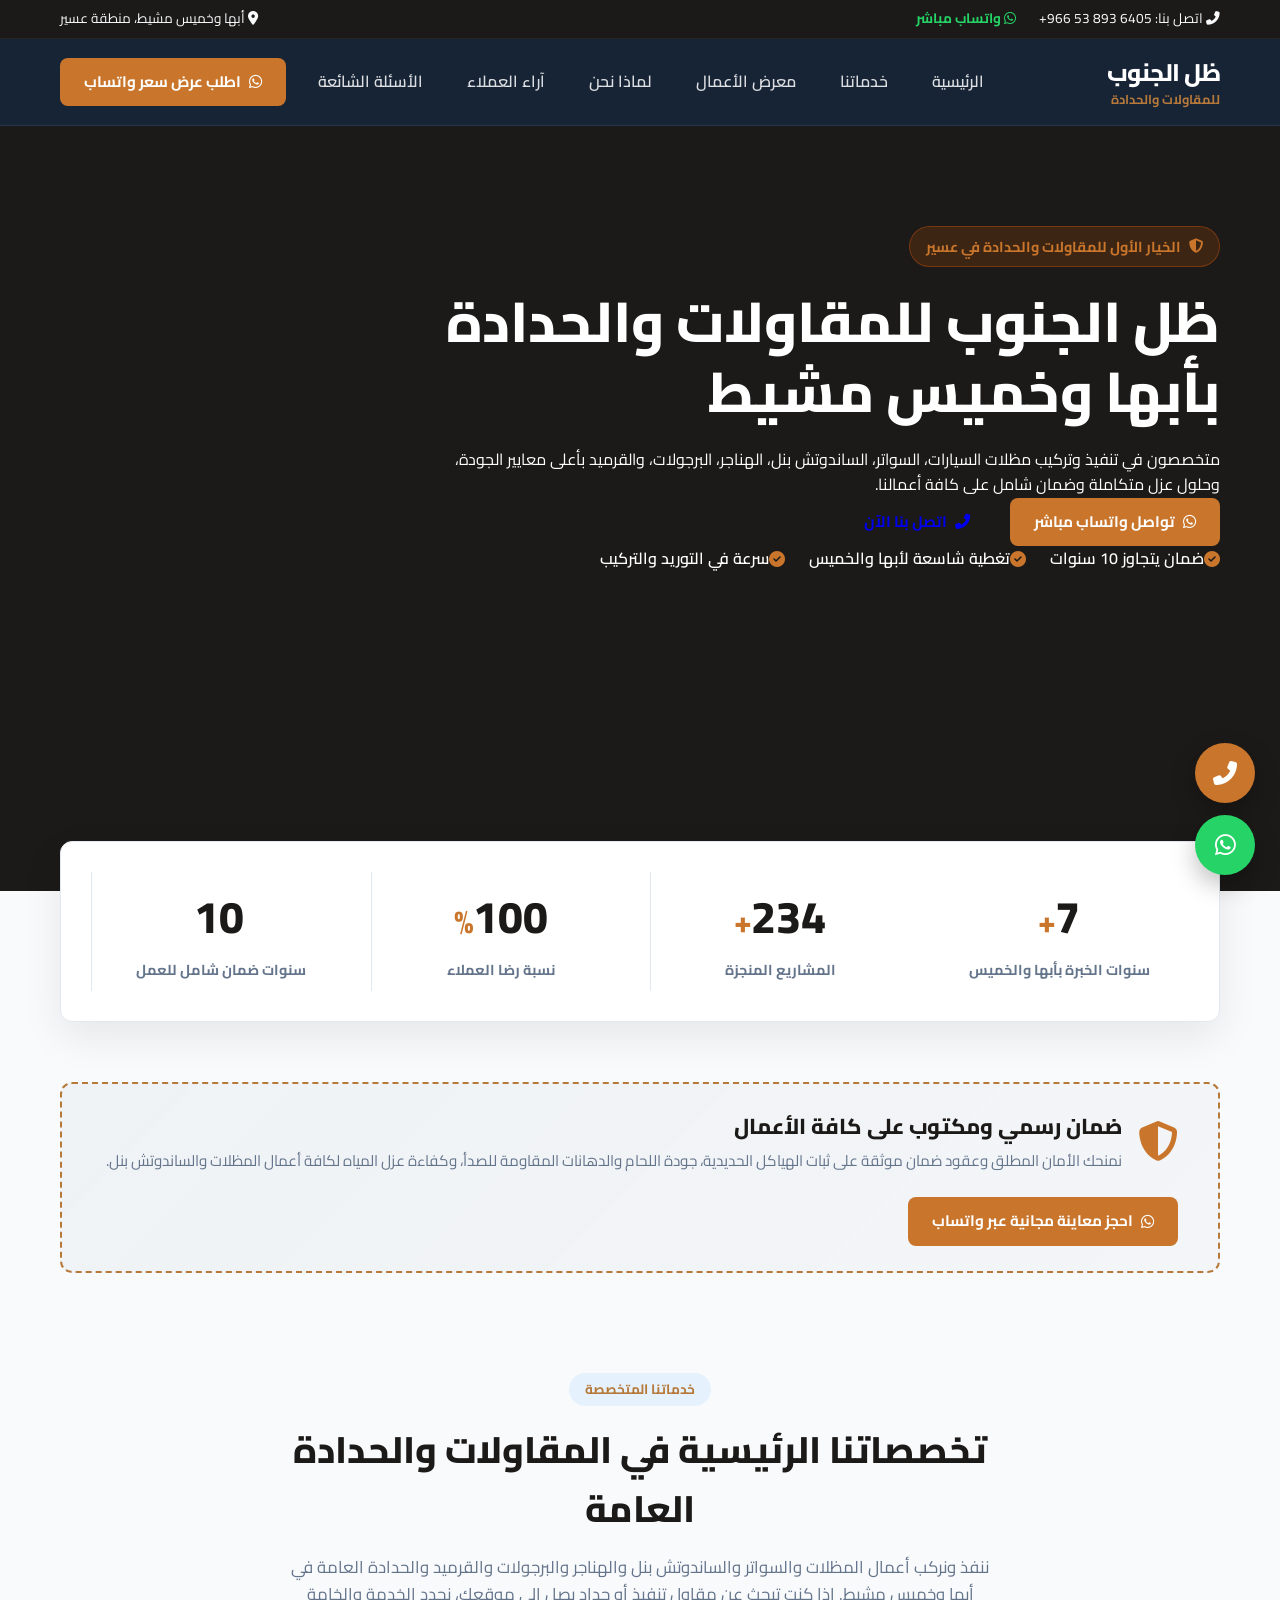
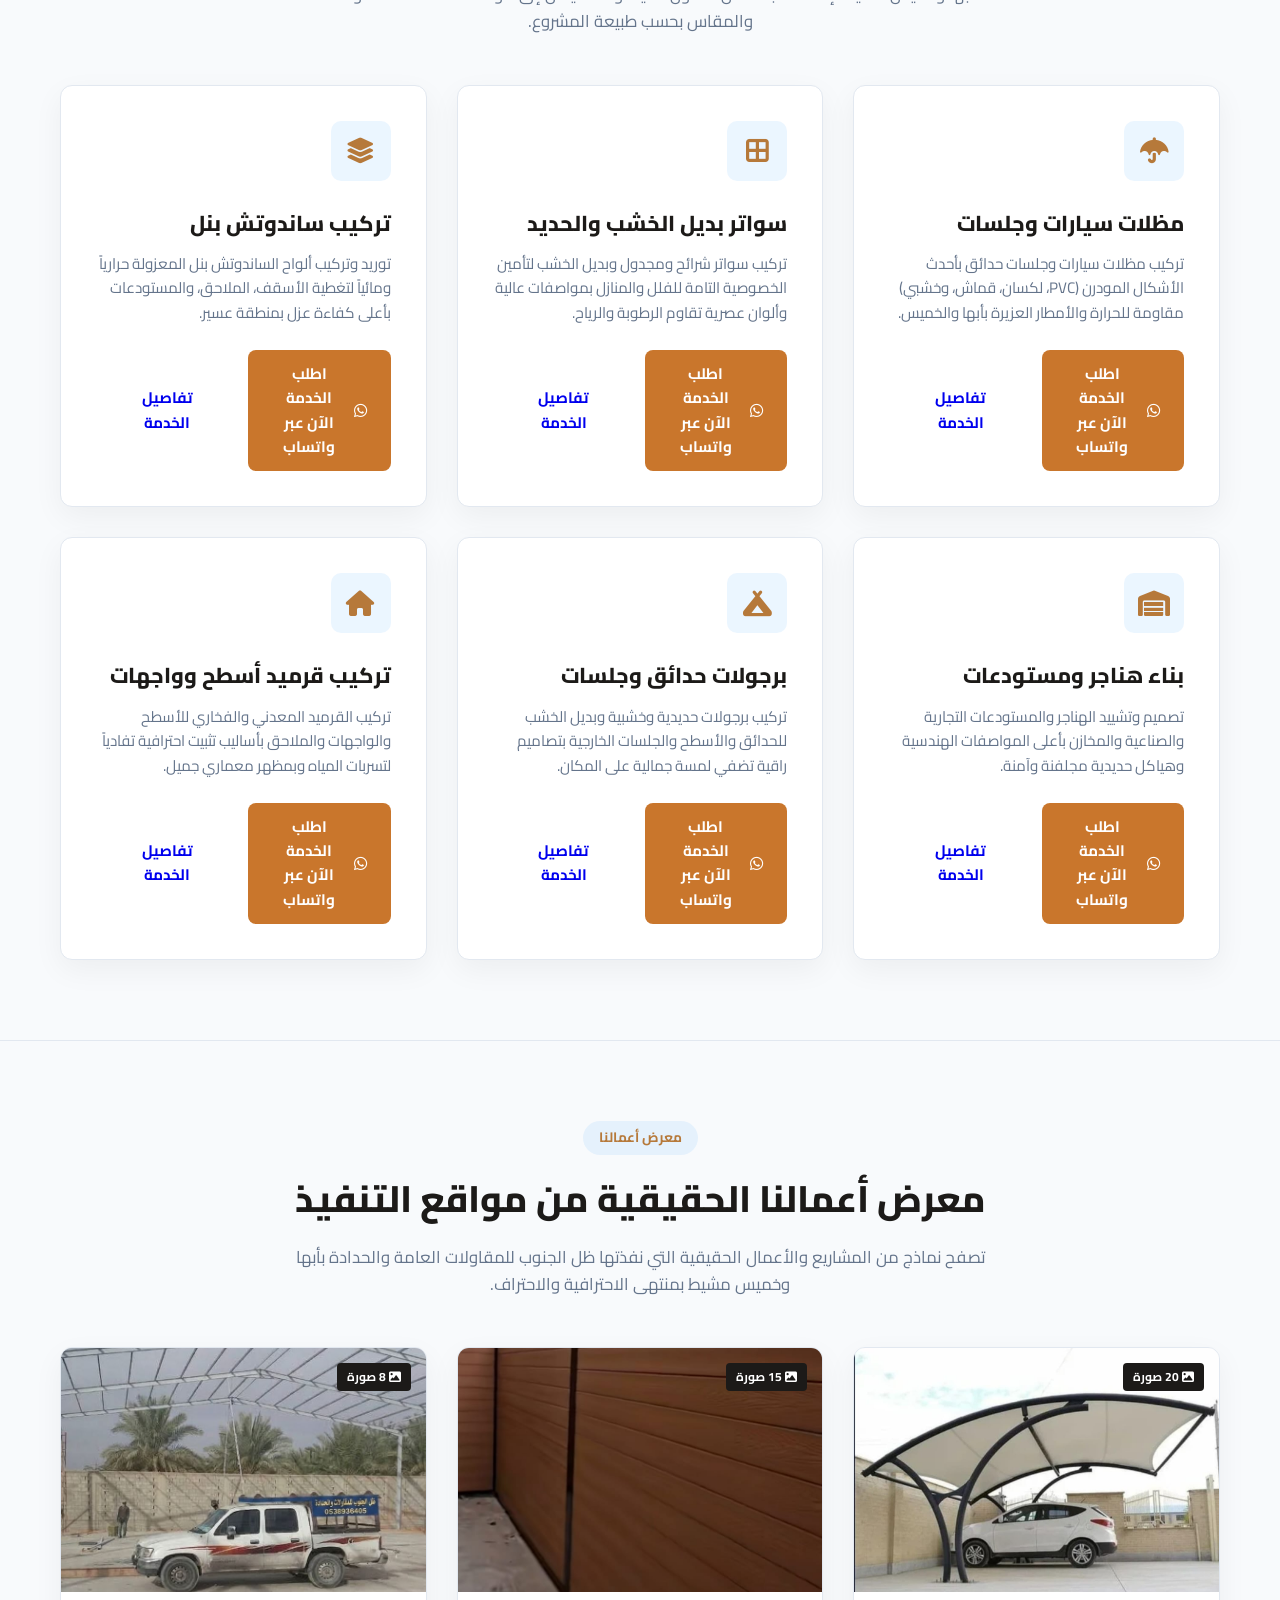
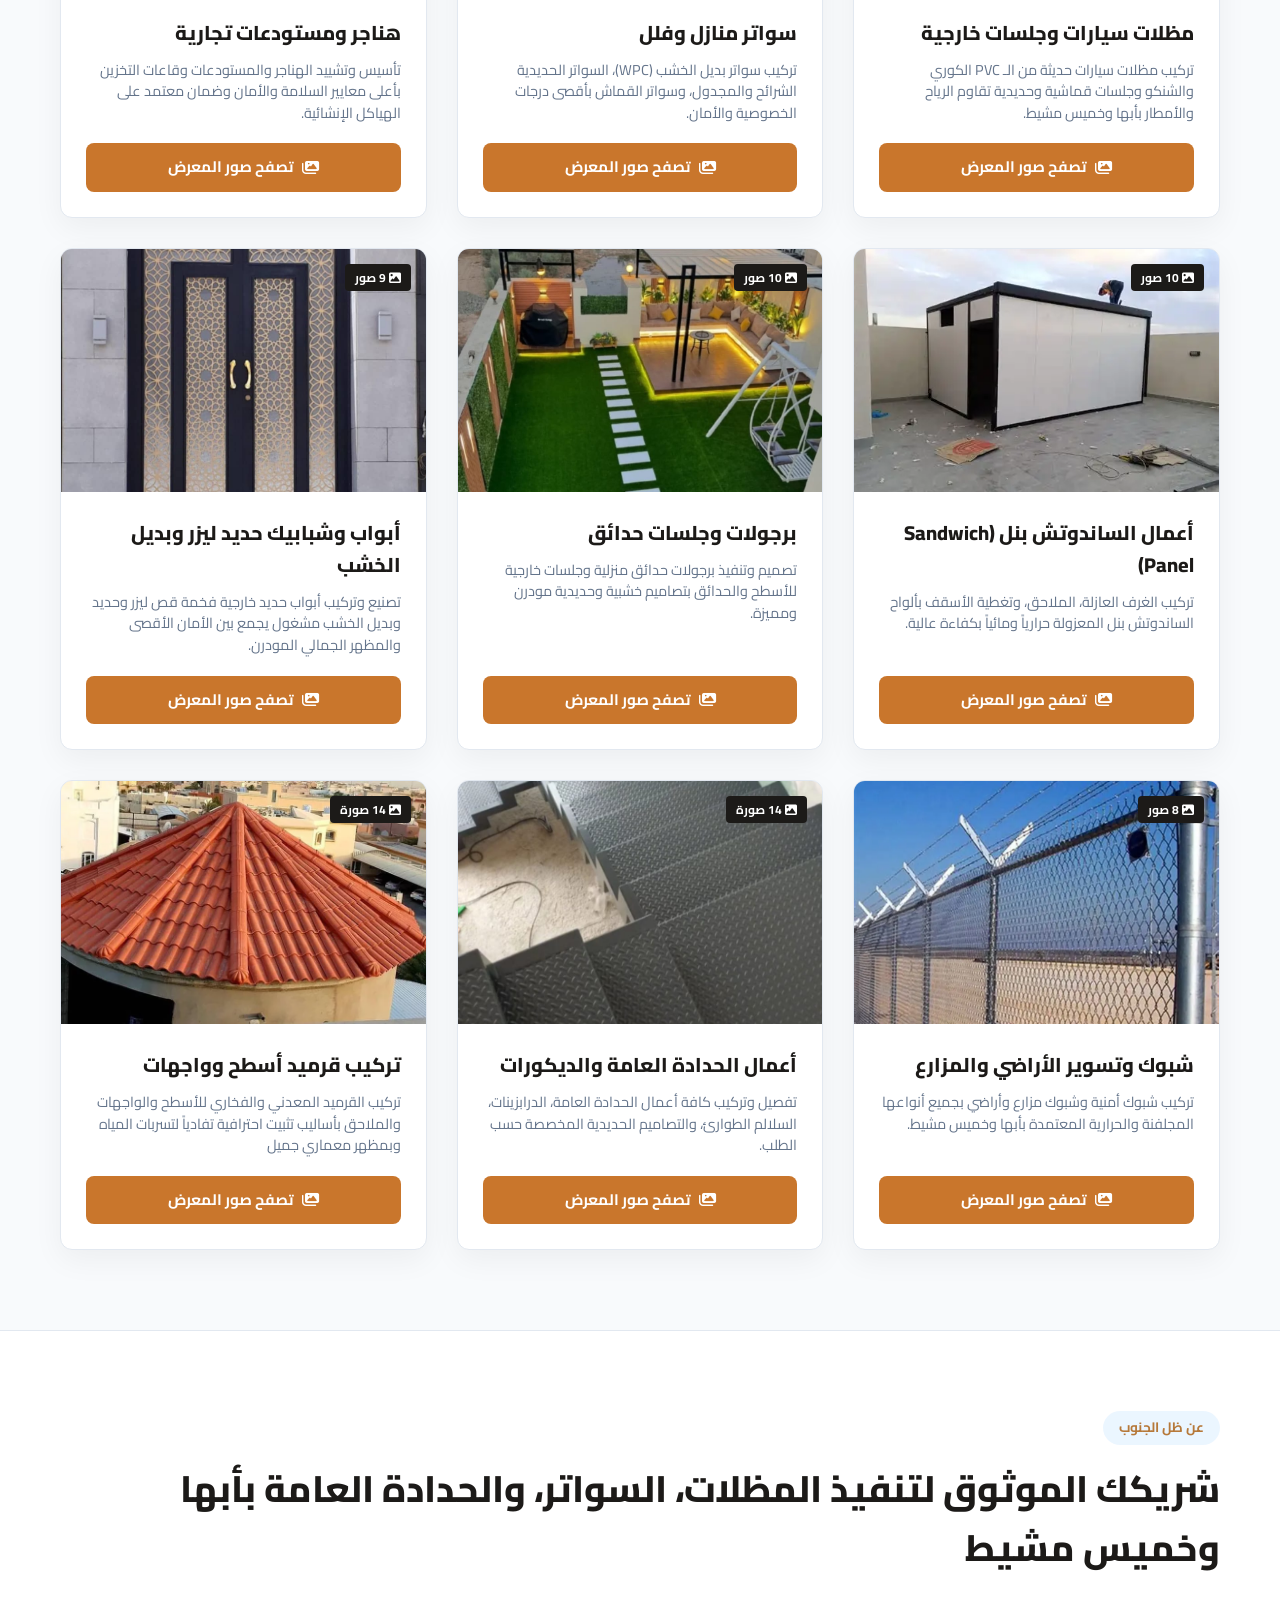
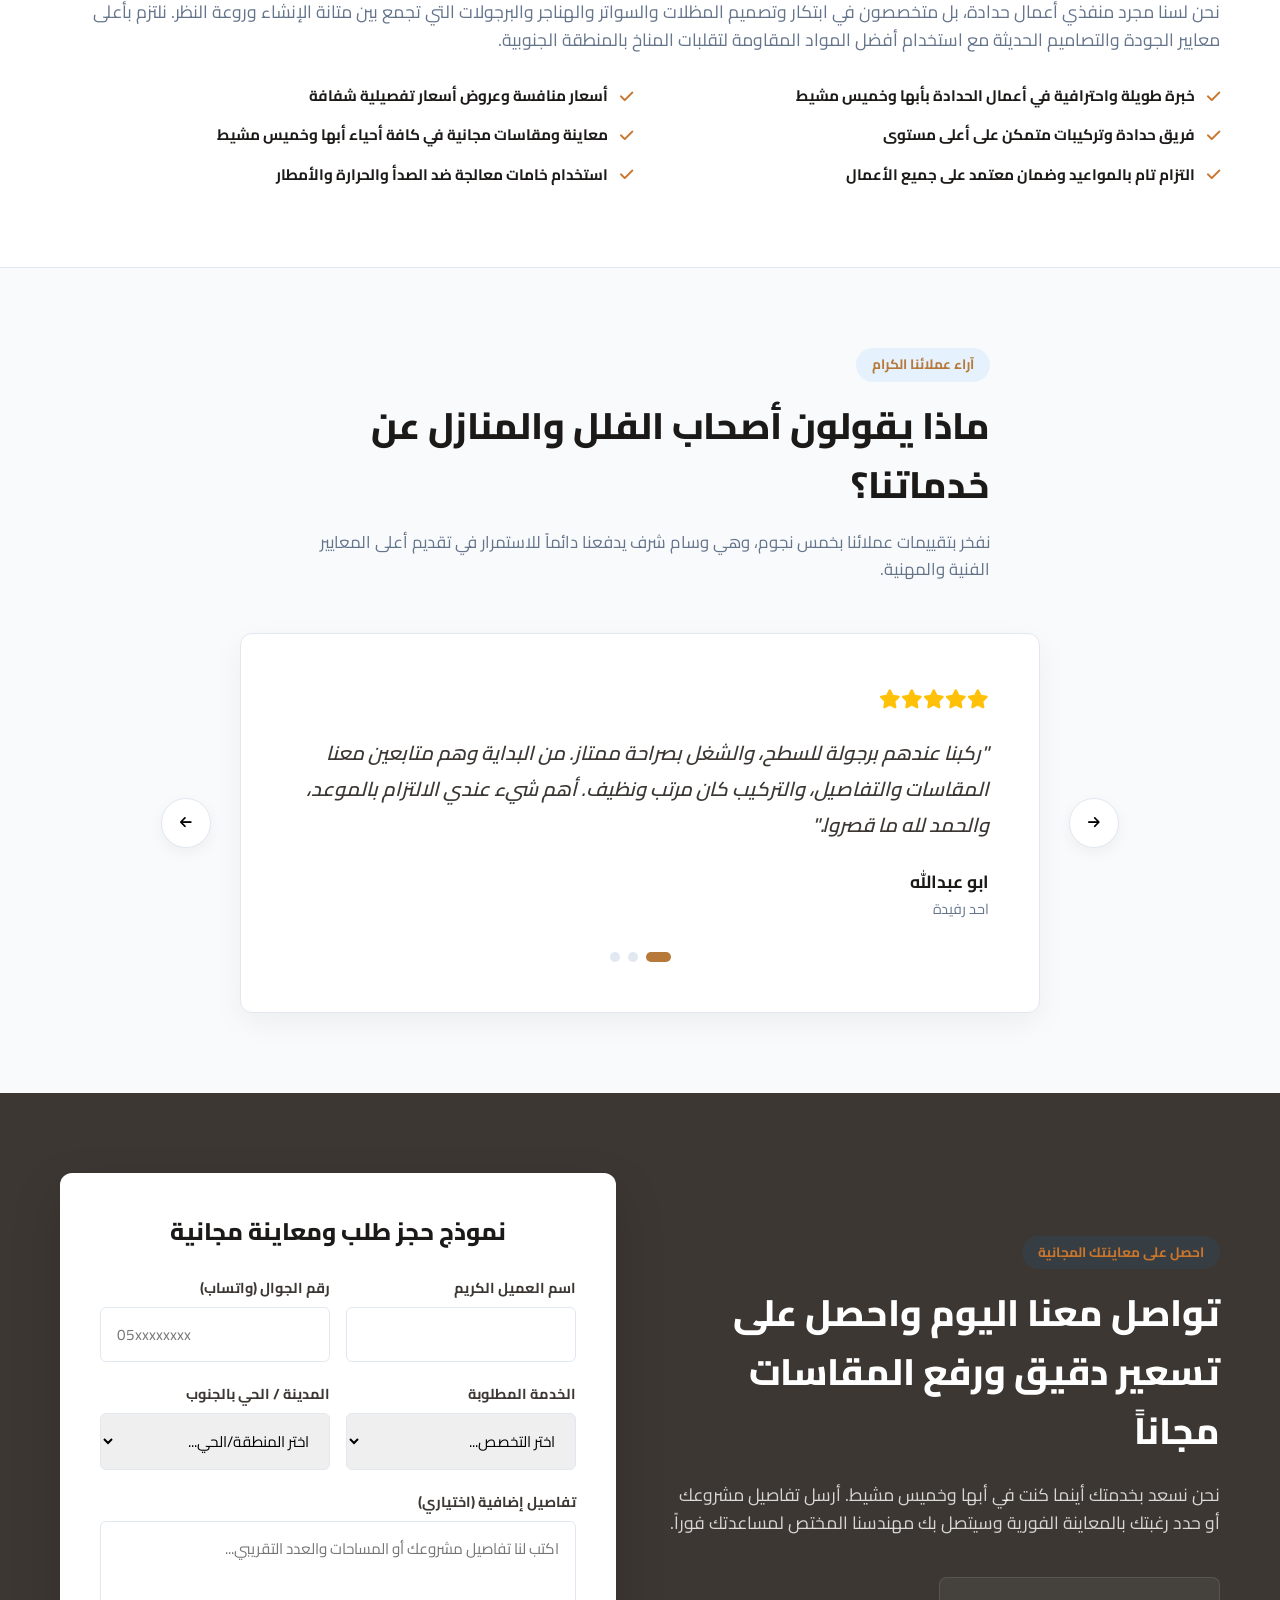
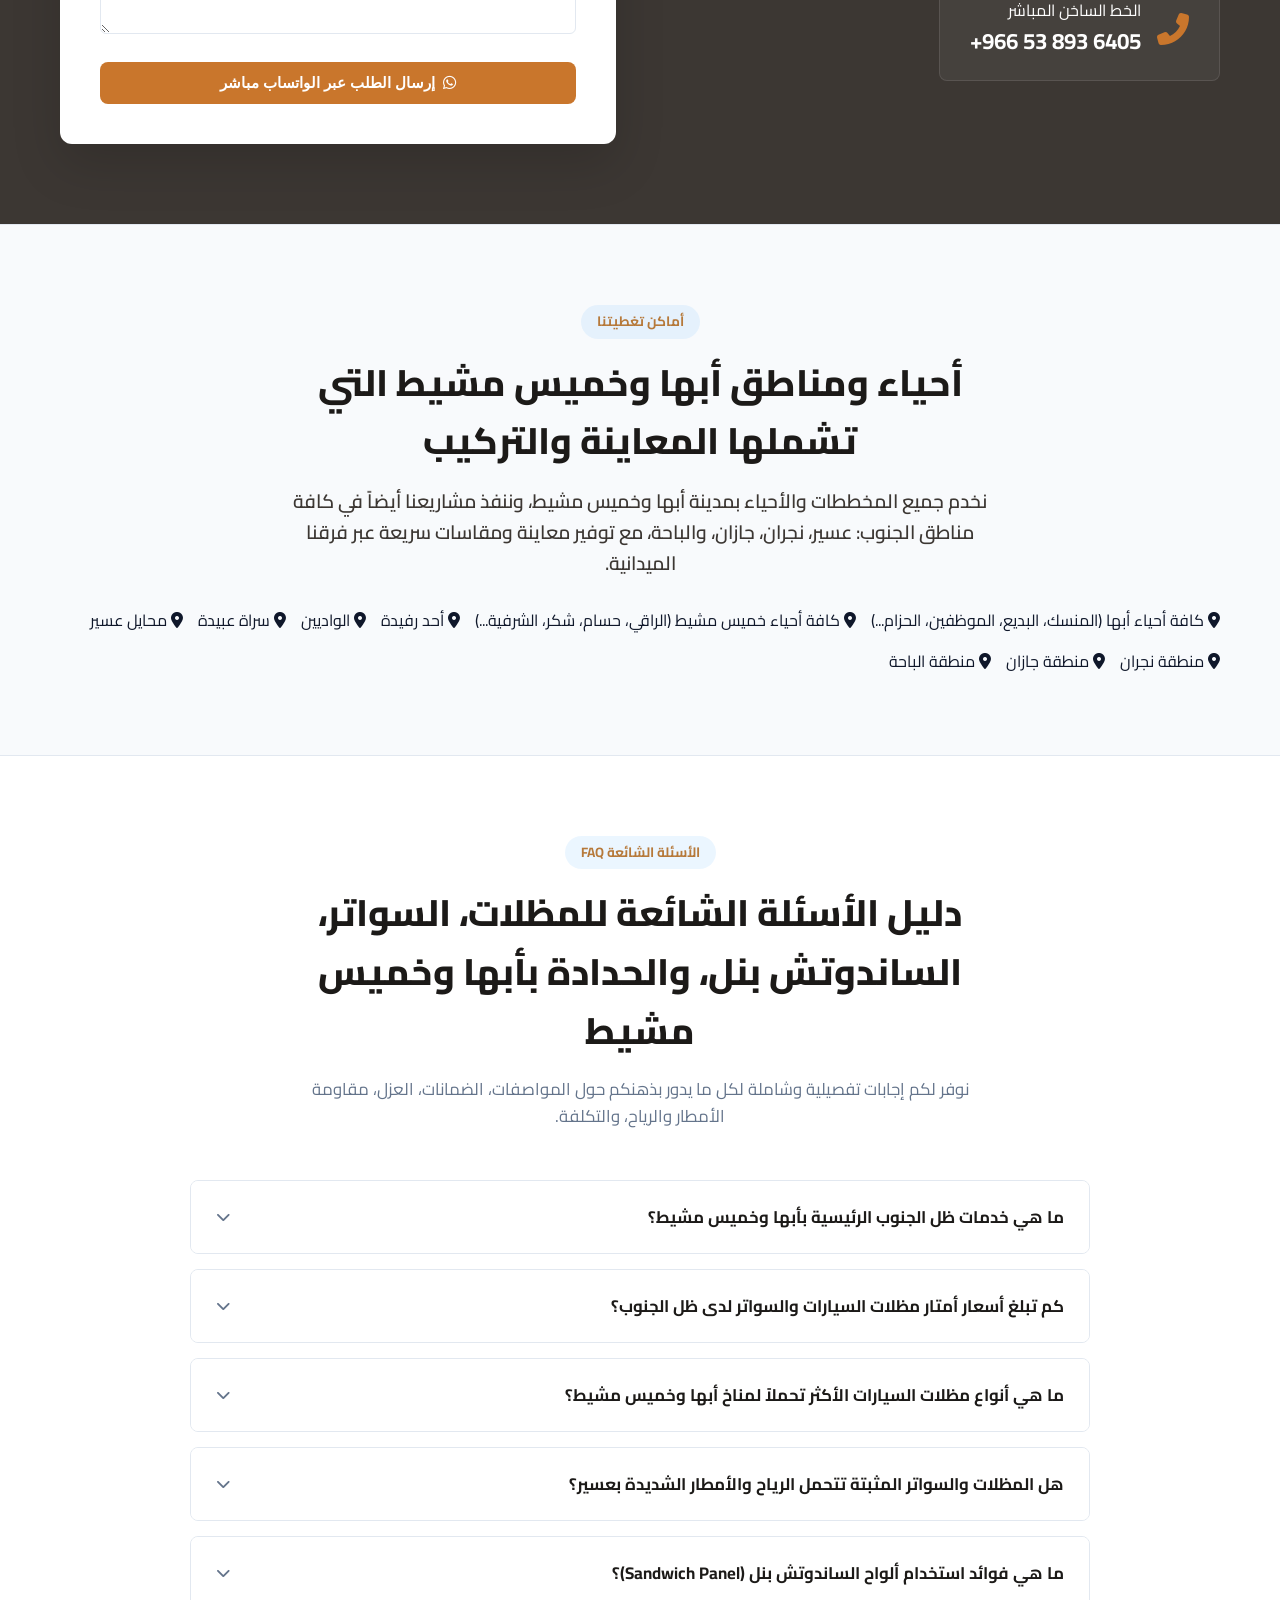
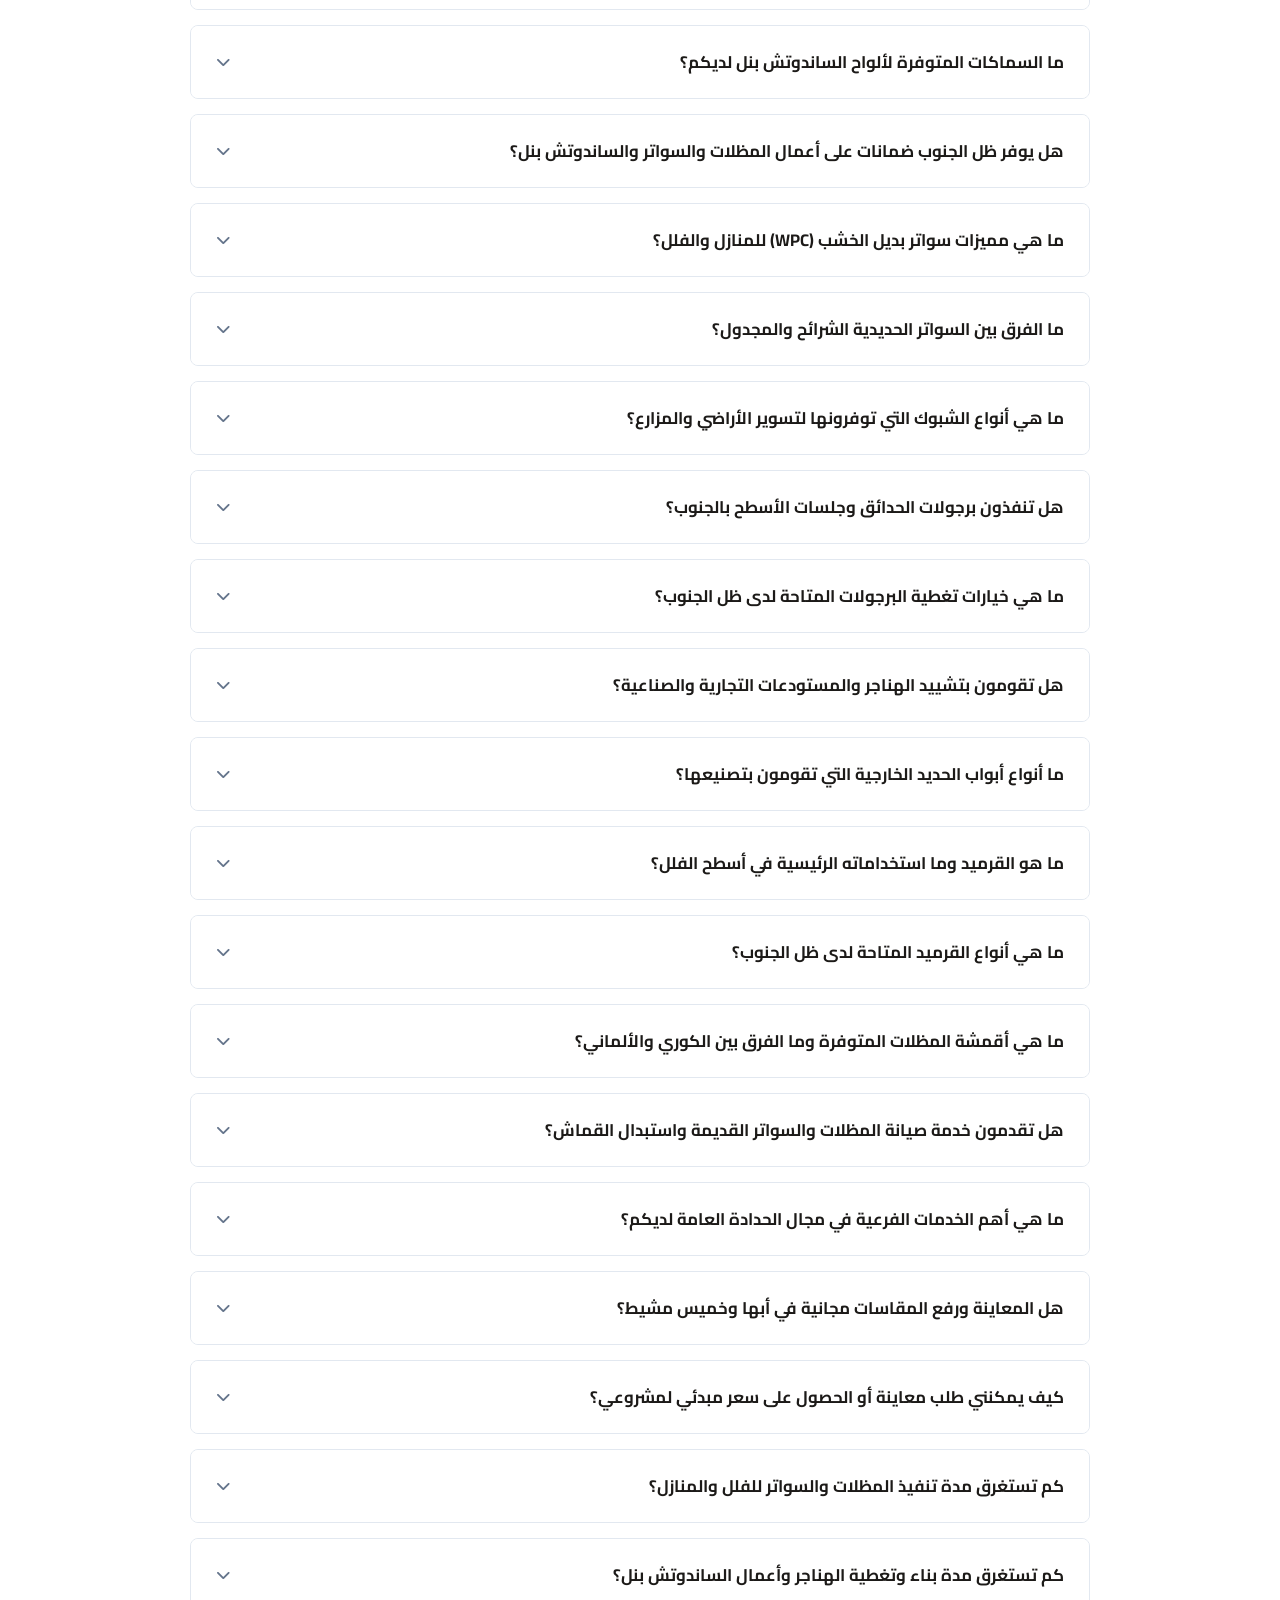
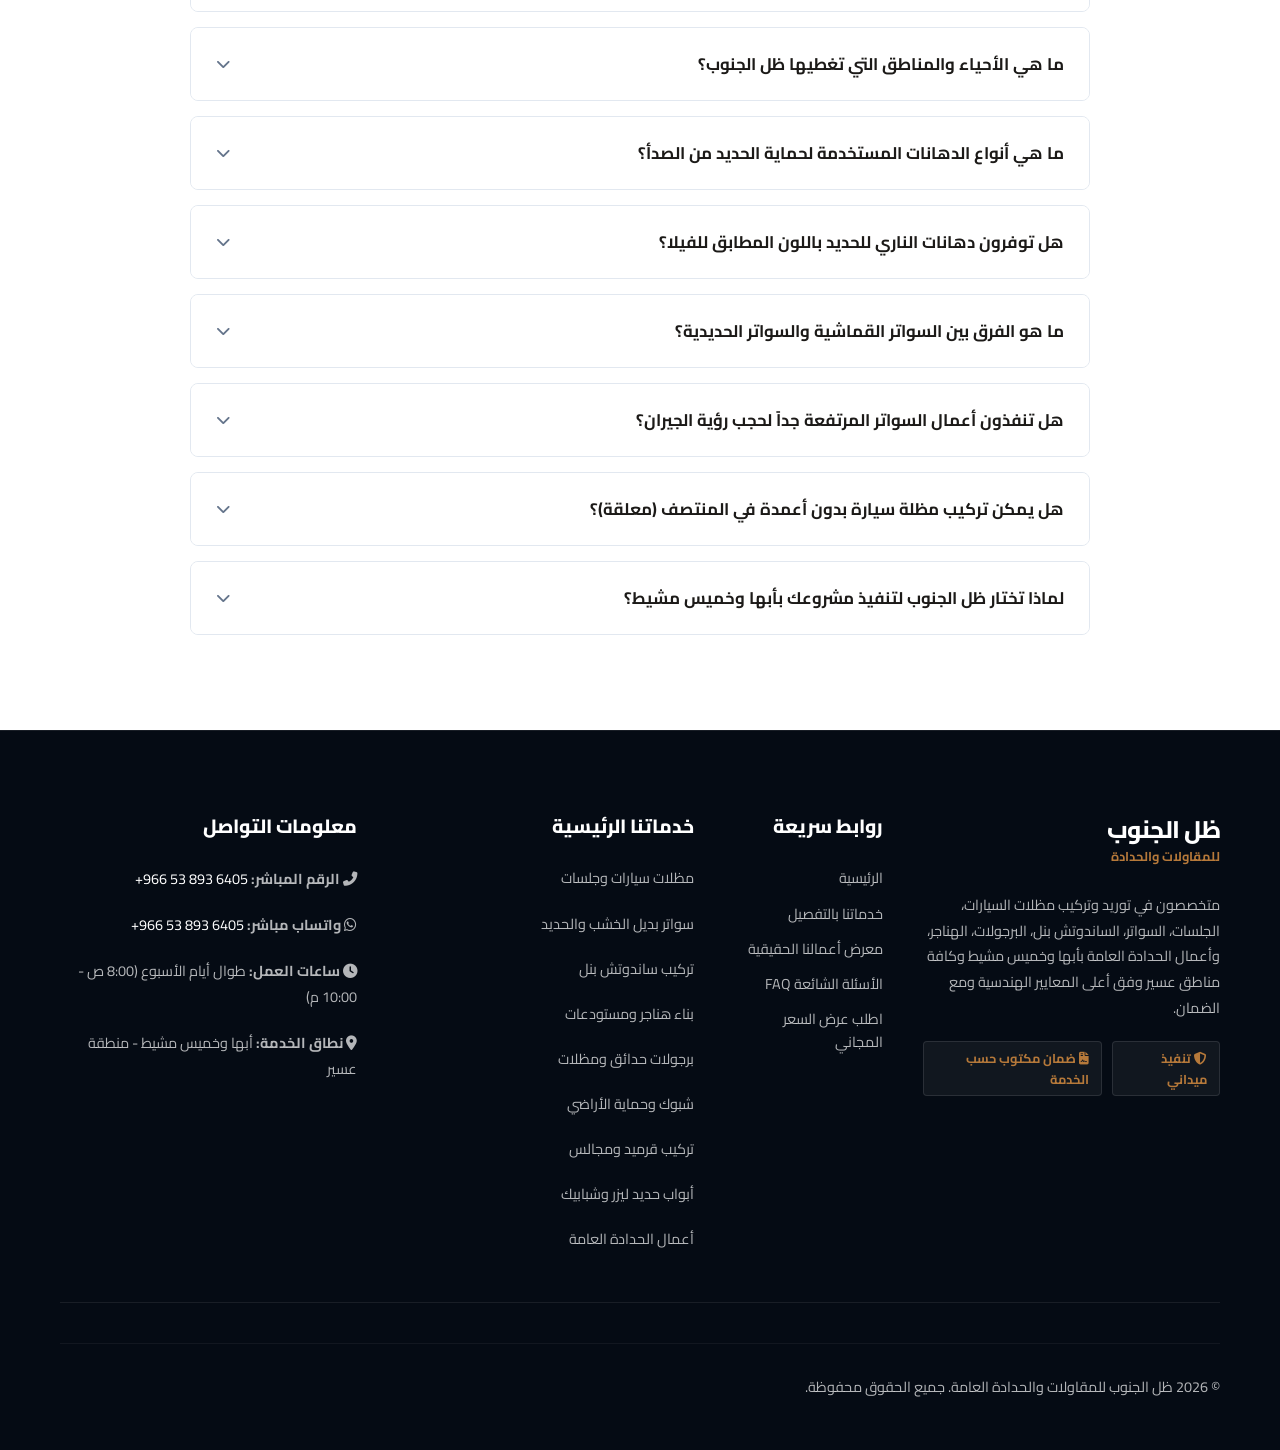
==== commit 8ebe8d69: "تعديل canonical وإصلاح التحويلات" ====
--- a/index.html
+++ b/index.html
@@ -6,7 +6,7 @@
 <link rel="icon" href="favicon.png" type="image/png">
  <!-- SEO Primary Meta Tags -->
 <title>ظل الجنوب للمقاولات والحدادة | مظلات وسواتر وساندوتش بنل أبها وخميس مشيط</title>
-<meta content="مقاول تنفيذ وحداد أعمال حديد بأبها وخميس مشيط. تنفيذ وتركيب مظلات سيارات، سواتر فلل ومنازل، برجولات، هناجر، ساندوتش بنل، قرميد وأعمال حدادة عامة، مع معاينة ورفع مقاسات حسب المشروع." name="description"/>
+<meta content="مقاول تنفيذ أعمال حديد بأبها وخميس مشيط. تنفيذ وتركيب مظلات سيارات، سواتر فلل ومنازل، برجولات، هناجر، ساندوتش بنل، قرميد وأعمال حدادة عامة، مع معاينة ورفع مقاسات حسب المشروع." name="description"/>
 <link href="https://zill-aljanoub.com/index.html" rel="canonical"/>
  <!-- Open Graph / Social Media -->
 <meta content="website" property="og:type"/>
